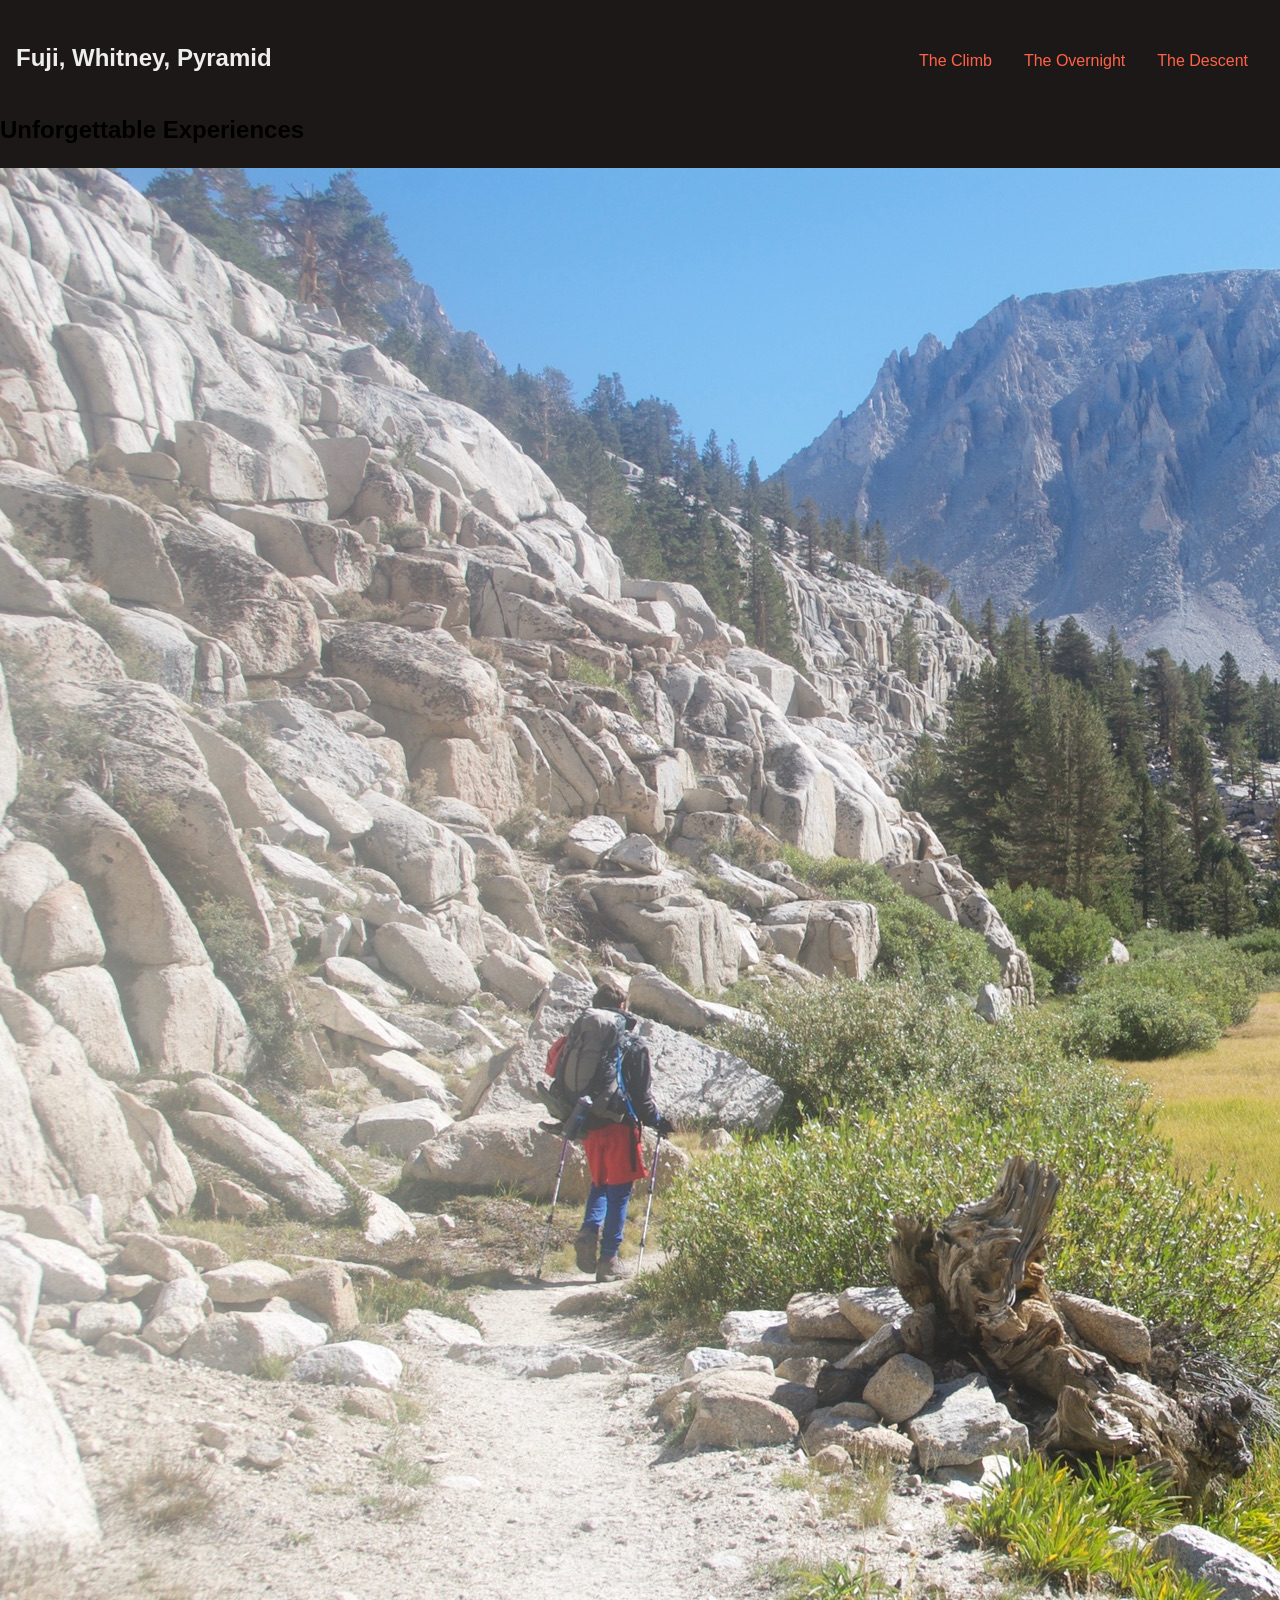
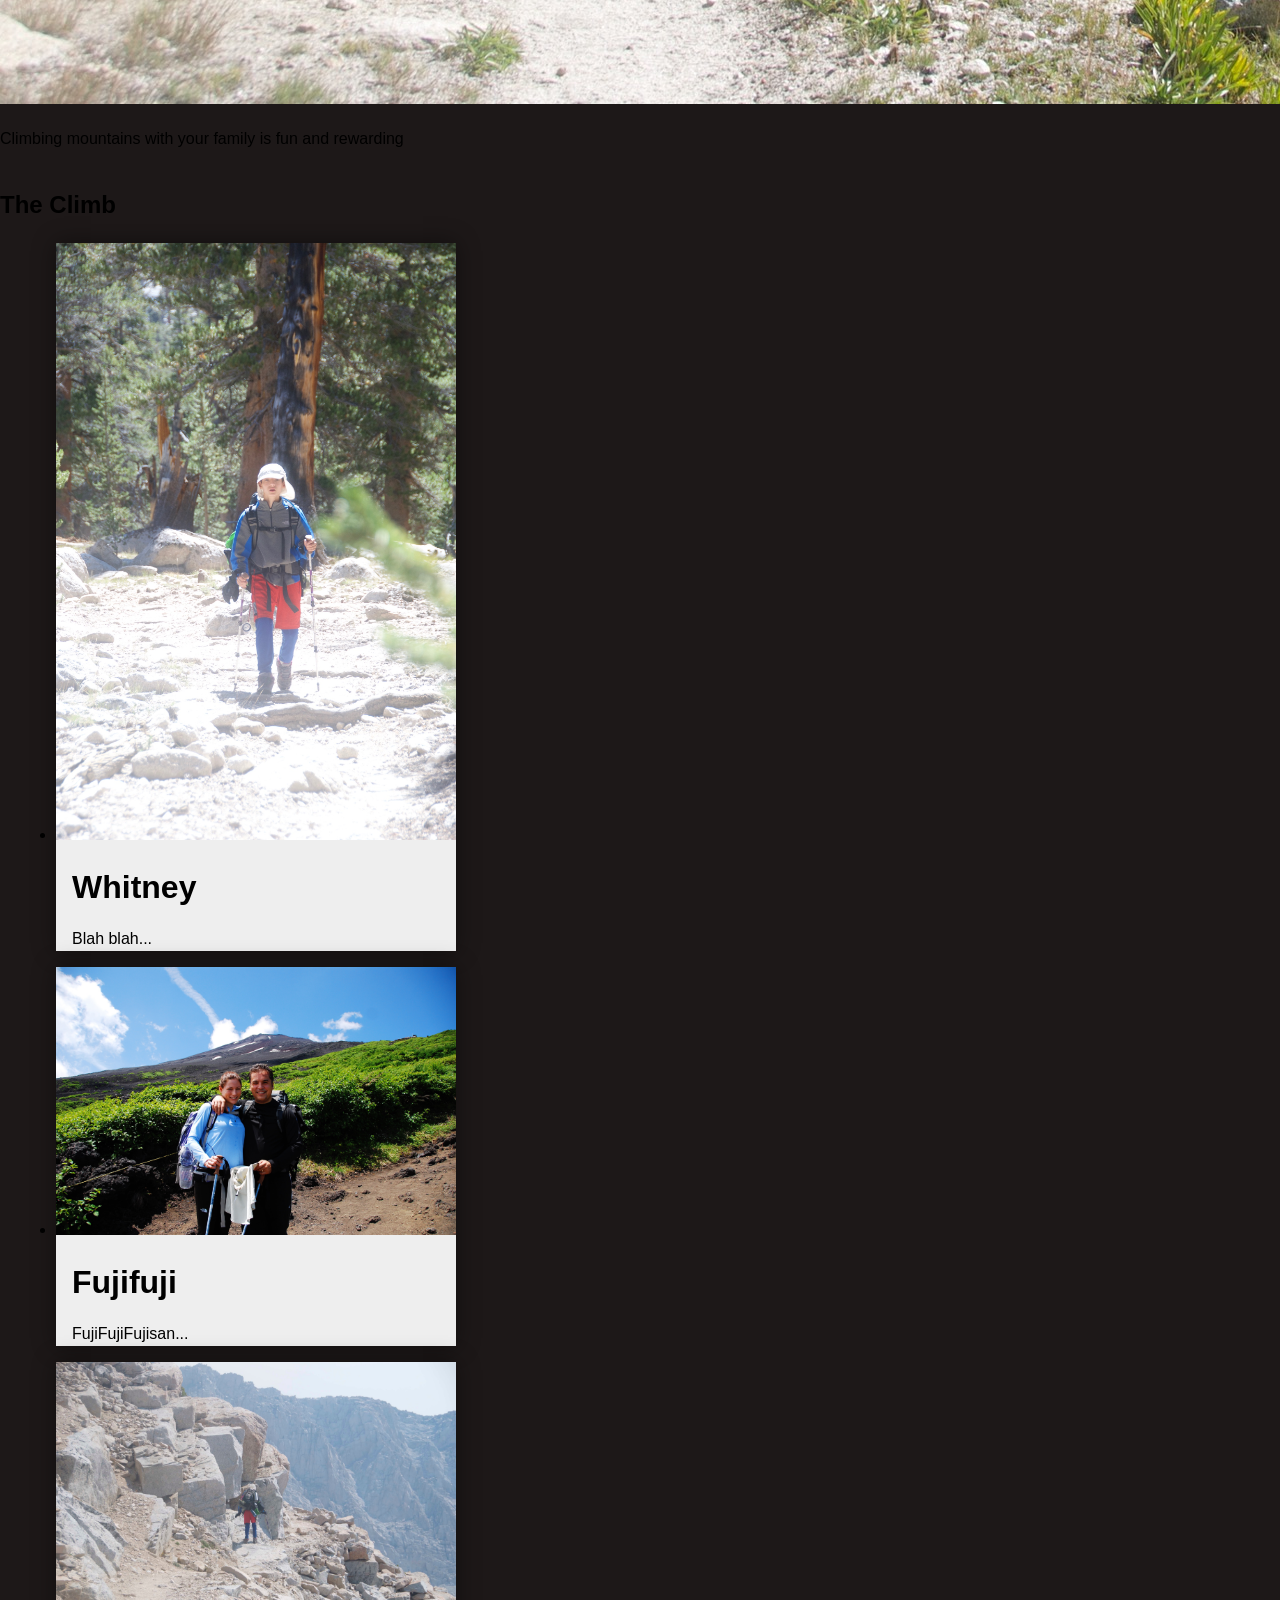
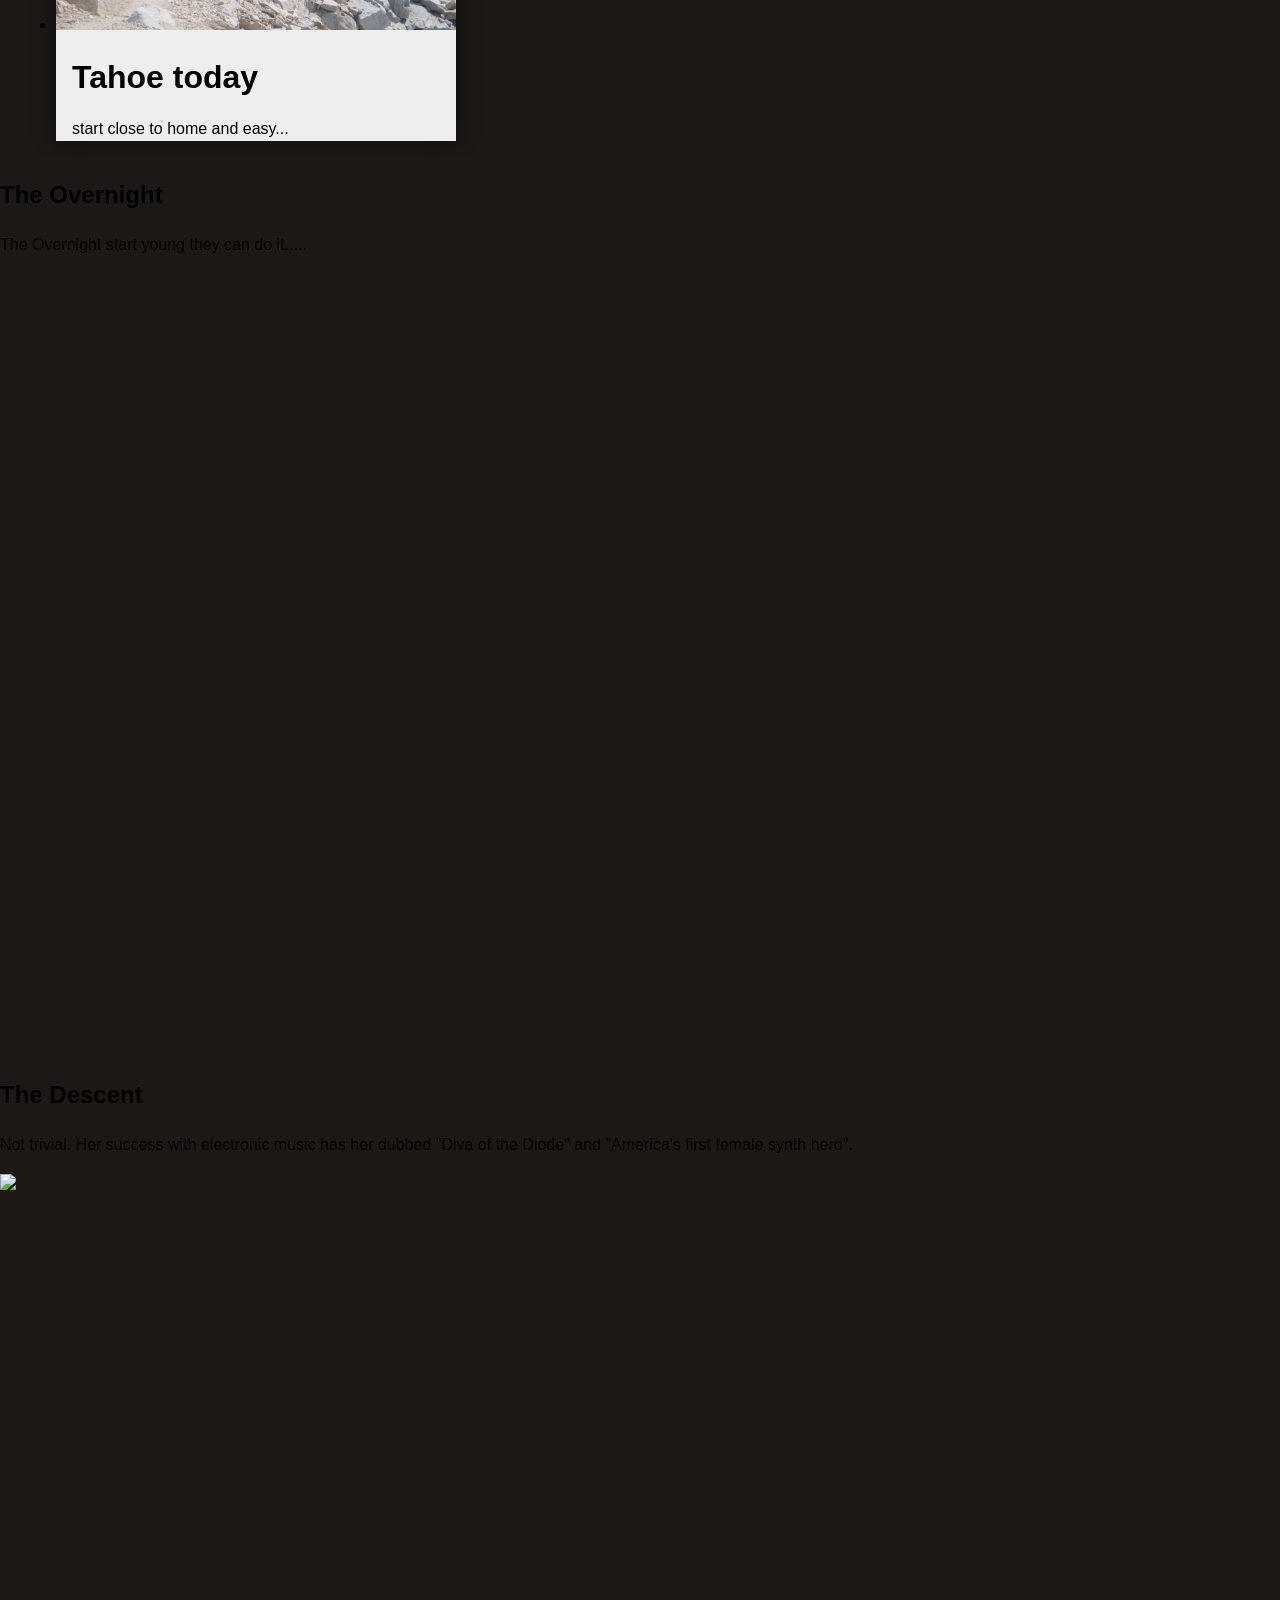
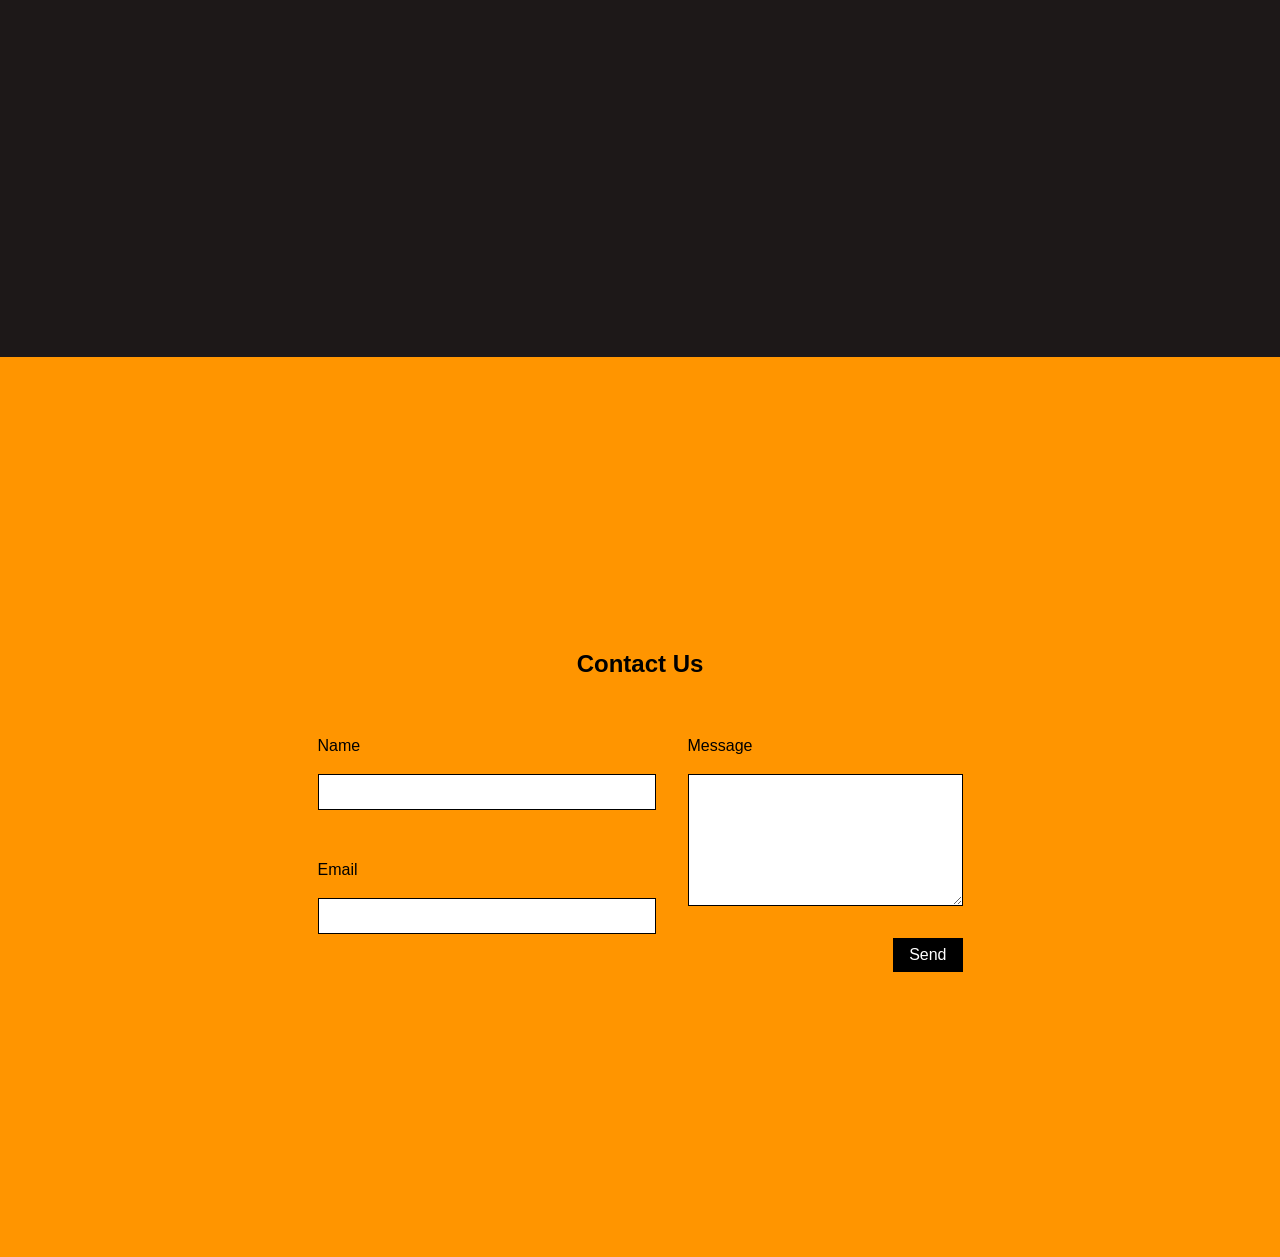
==== index-8-copy.html @ 5efa4980 "restart" ====
<!DOCTYPE html>
<html>
	<head>
        <link rel="stylesheet" href="style-copy.css"> 
		<title>Family Mountaineering</title>
		
	</head>
	<body>

		<main>
			<nav id="nav">
				<h1><a href="#">Fuji, Whitney, Pyramid</a></h1>
				<ul>
					<li><a href="#the-climb">The Climb</a></li>
					<li><a href="#the-overnight">The Overnight</a></li>
					<li><a href="#the-descent">The Descent</a></li>
				</ul>
			</nav>
		
			<section id="unforgettable-experiences">
				<div>
					<h2>Unforgettable Experiences</h2>
					<img src="myimages/descentAlec3.jpeg">
					<p>Climbing mountains with your family is fun and rewarding</p>
				</div>
			</section>
		
			<section id="the-climb">
				<h2>The Climb</h2>
				<ul>
					<li class="card">
						<img src="myimages/climbwhitney.jpeg">
						<h3>Whitney</h3>
						<p>Blah blah...</p>
					</li>
					<li class="card">
						<img src="myimages/climbfuji.jpeg">
						<h3>Fujifuji</h3>
						<p>FujiFujiFujisan...</p>
					</li>
					<li class="card">
						<img src="myimages/climbgood.jpeg">
						<h3>Tahoe today</h3>
						<p>start close to home and easy...</p>
					</li>
				</ul>
			</section>
		
			<section id="the-overnight">
				<div>
					<h2>The Overnight</h2>
					<p>The Overnight
					start young they can do it.....</p>
				</div>
			</section>
		
			<section id="the-descent">
				<div>
					<div>
						<h2>The Descent</h2>
						<p>Not trivial. Her success with electronic music has her dubbed "Diva of the Diode" and "America's first
						female synth hero".</p>
					</div>
					<div>
						<img src="myimages/descent3.jpg">
					</div>

				</div>
				<figure>
					<img>
				</figure>
			</section>
		
			<footer id="contact">
				<h2>Contact Us</h2>
				<form>
					<div>
						<label>
							<span>Name</span>
							<input type="text">
						</label>
			
						<label>
							<span>Email</span>
							<input type="email">
						</label>
					</div>
					<div>
						<label>
							<span>Message</span>
							<textarea></textarea>
						</label>
						<button type="submit">Send</button>
					</div>
				</form>
			</footer>
		</main>
	</body>
</html>
---- style-copy.css ----
body {
    margin: 0;
    font-family: -apple-system, BlinkMacSystemFont, 'Segoe UI', Roboto, Oxygen, Ubuntu, Cantarell, 'Open Sans', 'Helvetica Neue', sans-serif;
    background-color: #1d1818;
    line-height: 1.5;
}

nav, main > section {
    overflow: auto;
}

main > section, main > footer {
    min-height: 100vh;
}

/* Style the nav bar */
#nav {
    justify-content: space-between;
    align-items: baseline;
    padding: 1em;
    background-color: #1d1818;
    color: #eee;
    display: flex;
}

nav h1, ul {
    margin: 0
}

nav a {
    text-decoration: none;
    color: #eee;
}

nav ul {
    display: flex;
    list-style: none;
}

nav ul a {
    padding: 1em;
    color: tomato;
}

nav ul a:hover {
    color: pink;
}

#raymond-scott {
    background-color: #26B63E;
    background-image: url(images/scott-1.jpg);
    background-size: cover;
    display: flex;
    justify-content: center;
    align-items: center;
    font-size: 4em;
    color: #fff;
}

#raymond-scott > div {
    position: relative;
    left: -120px;
    top: 120px;
}

#raymond-scott h2, #raymond-scott p {
    margin: 0;
    text-shadow: 0 0 20px #000000;
}


/* Create some cards in this section */
#robert-moog {
    background-color: #26323f;
}

#robert-moog ul {
    list-style: none;
    margin: 0;
    padding: 0;
    display: flex;
    justify-content: center;
}

#robert-moog > h2 {
    margin: 1em;
    font-size: 3em;
    text-align: center;
    color: #eee;
}

.card {
    width: 400px;
    margin: 1em;
    background-color: #eee;
    box-shadow: 0 0 22px rgba(0, 0, 0, 0.44);
}

.card img {
    width: 100%;
}

.card h3 {
    font-size: 2em;
}

.card h3, .card p {
    margin: 1rem;
}

#wendy-carlos {
    background-color: #5856D6;
    background-image: url(images/carlos-0.jpg);
    background-size: cover;
    display: flex;
    justify-content: center;
    align-items: center;
}

#wendy-carlos > div {
    background-color:rgba(255, 255, 255, 0.65);
    padding: 2em;
    width: 75%;
    max-width: 700px;
}

#wendy-carlos  h2 {
    font-size: 4em;
    margin: 0 0 1rem 0;
    text-align: center;
}


/* Style this */
#suzanne-ciani {
    background-color: #461c3b;
    display: flex;
    color: #fff;
    background-image: url(images/sound-texture.jpg);
    background-size: cover;
}

#suzanne-ciani > div {
    display: flex;
    justify-content: center;
    width: 75%;
    margin: auto;
}

#suzanne-ciani h2, #suzanne-ciani p {
    margin: 0 0 1rem 0;
}

#suzanne-ciani h2 {
    font-size: 2em;
}

#suzanne-ciani > div > div:nth-child(1) {
    flex: 3;
    margin: 0 2em 0 0;
}

#suzanne-ciani > div > div:nth-child(2) {
    flex: 2;
}

#suzanne-ciani > div img {
    width: 100%;
    box-shadow:0 0 22px rgba(0, 0, 0, 0.44);
}


#contact {
    background-color: #FF9500;
    display: flex;
    flex-direction: column;
    justify-content: center;
    align-items: center;
}

#contact > form {
    display: flex;
}

#contact > form > div {
    display: flex;
    flex-direction: column;
}

#contact label {
    display: flex;
    flex-direction: column;
}

label {
    margin: 1em 0;
}

label span {
    margin: 1em 0;
}

input, textarea {
    border: 1px solid #000;
    padding: 0.5em;
    margin: 0 2em 0 0;
    width: 20em;
    font-size: 1em;
}

textarea {
    height: 9em;
    margin: 0 0 0 0;
}

form button {
    width: auto;
    font-size: 1em;
    margin: 1em 0;
    align-self: flex-end;
    padding: 0.5em 1em;
    background-color:rgb(0, 0, 0);
    color: #fff;
    border: none;
}
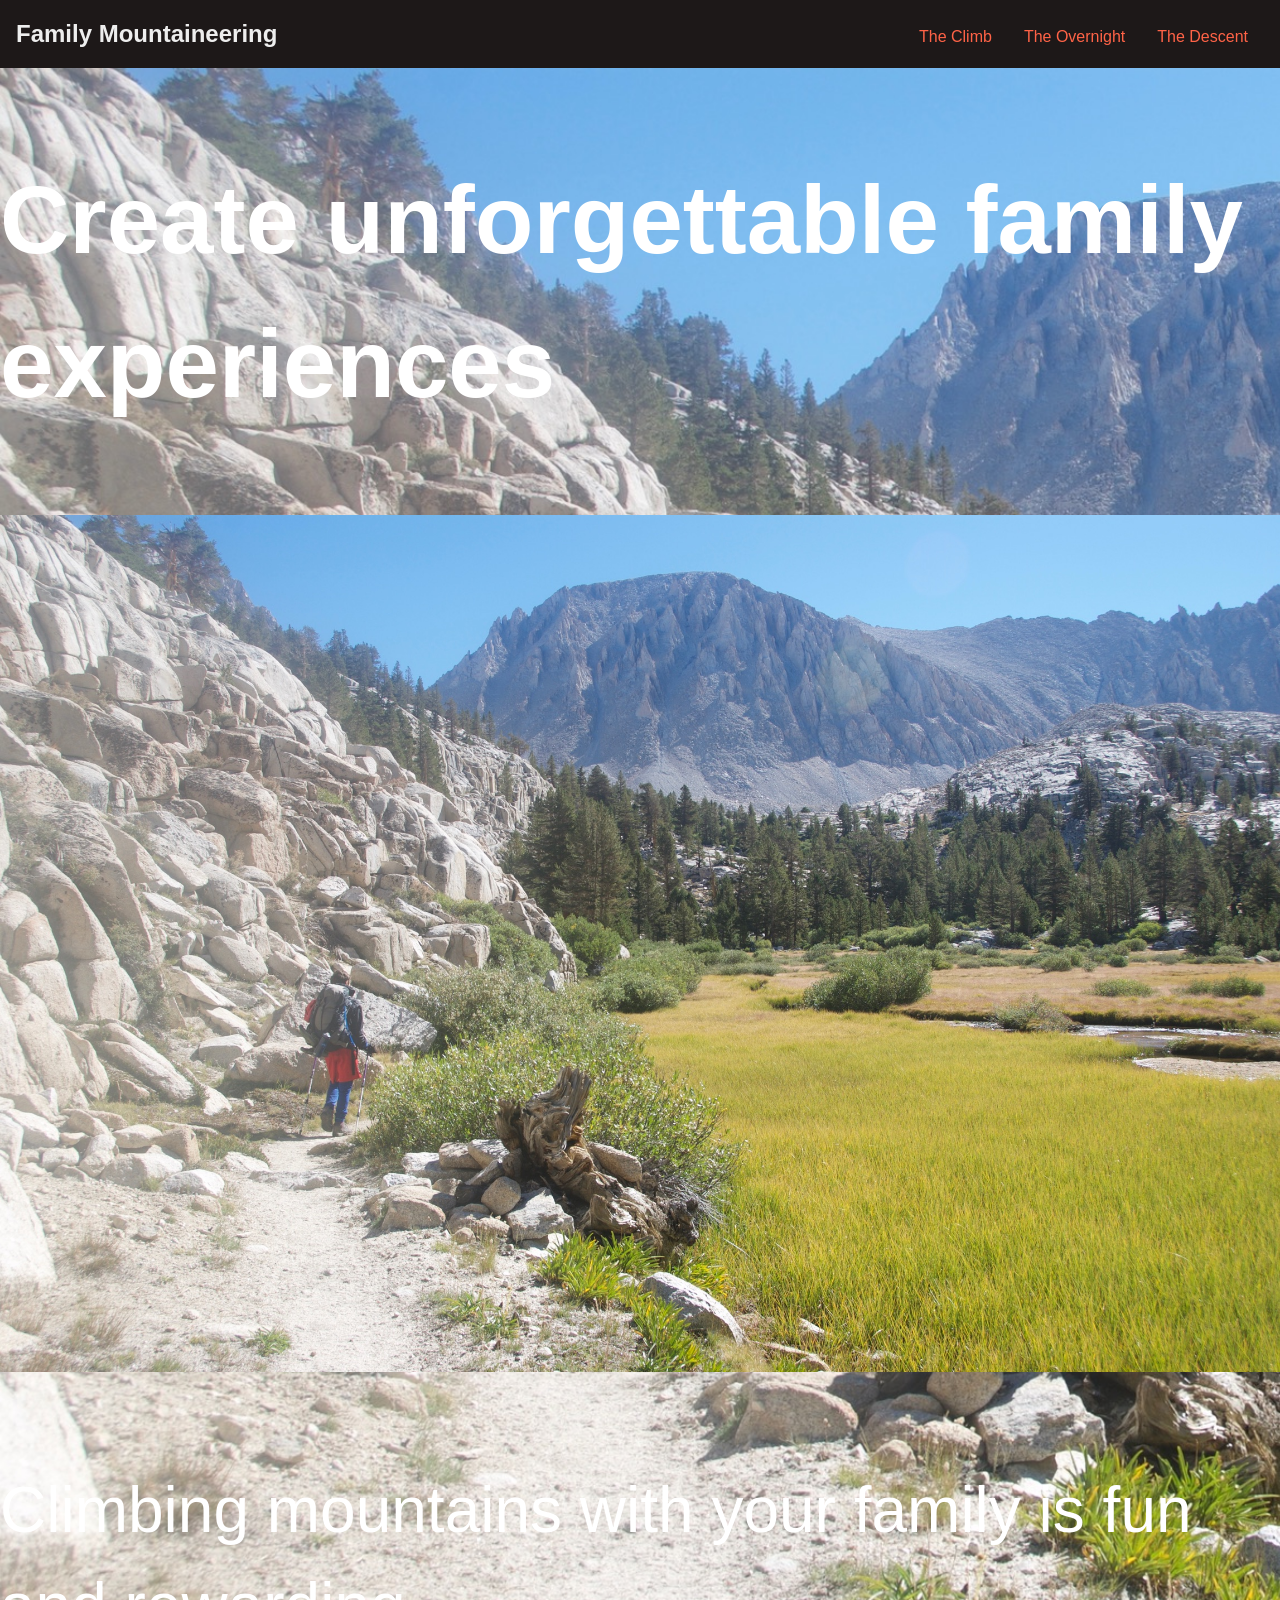
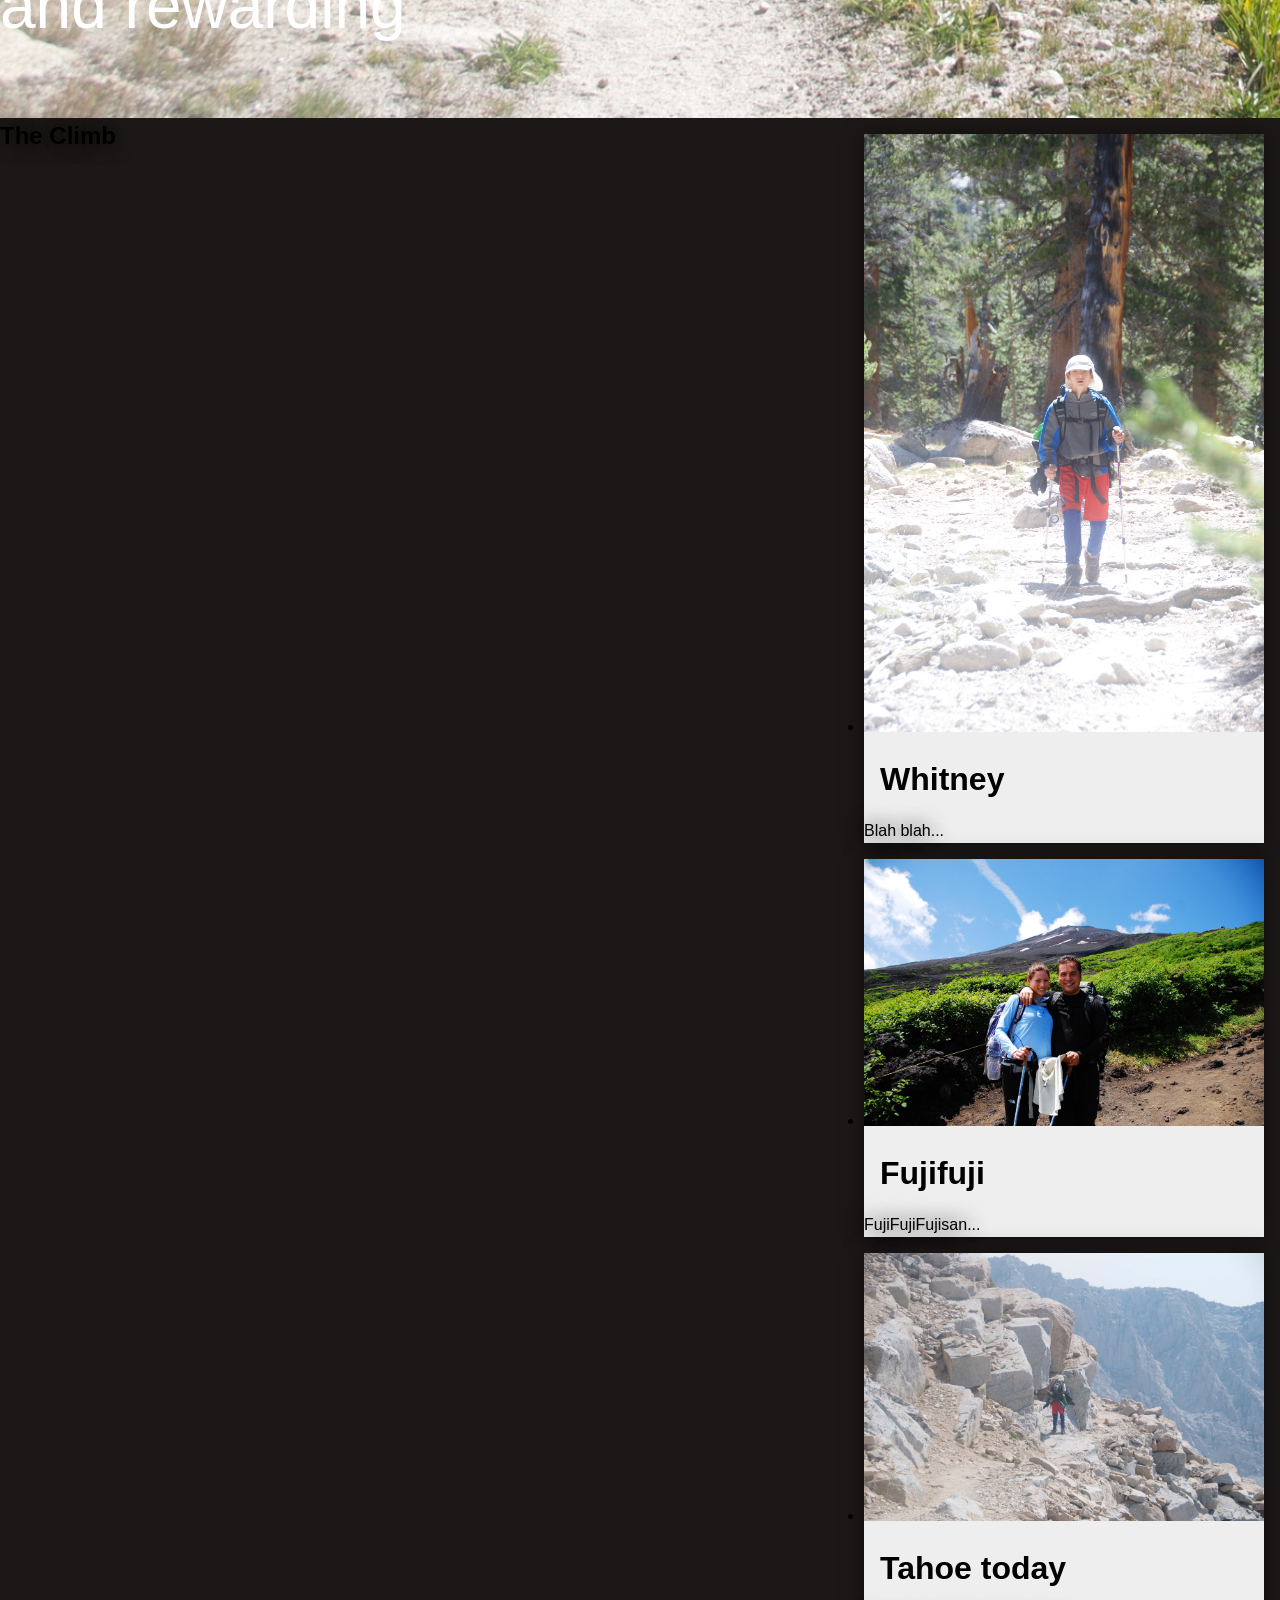
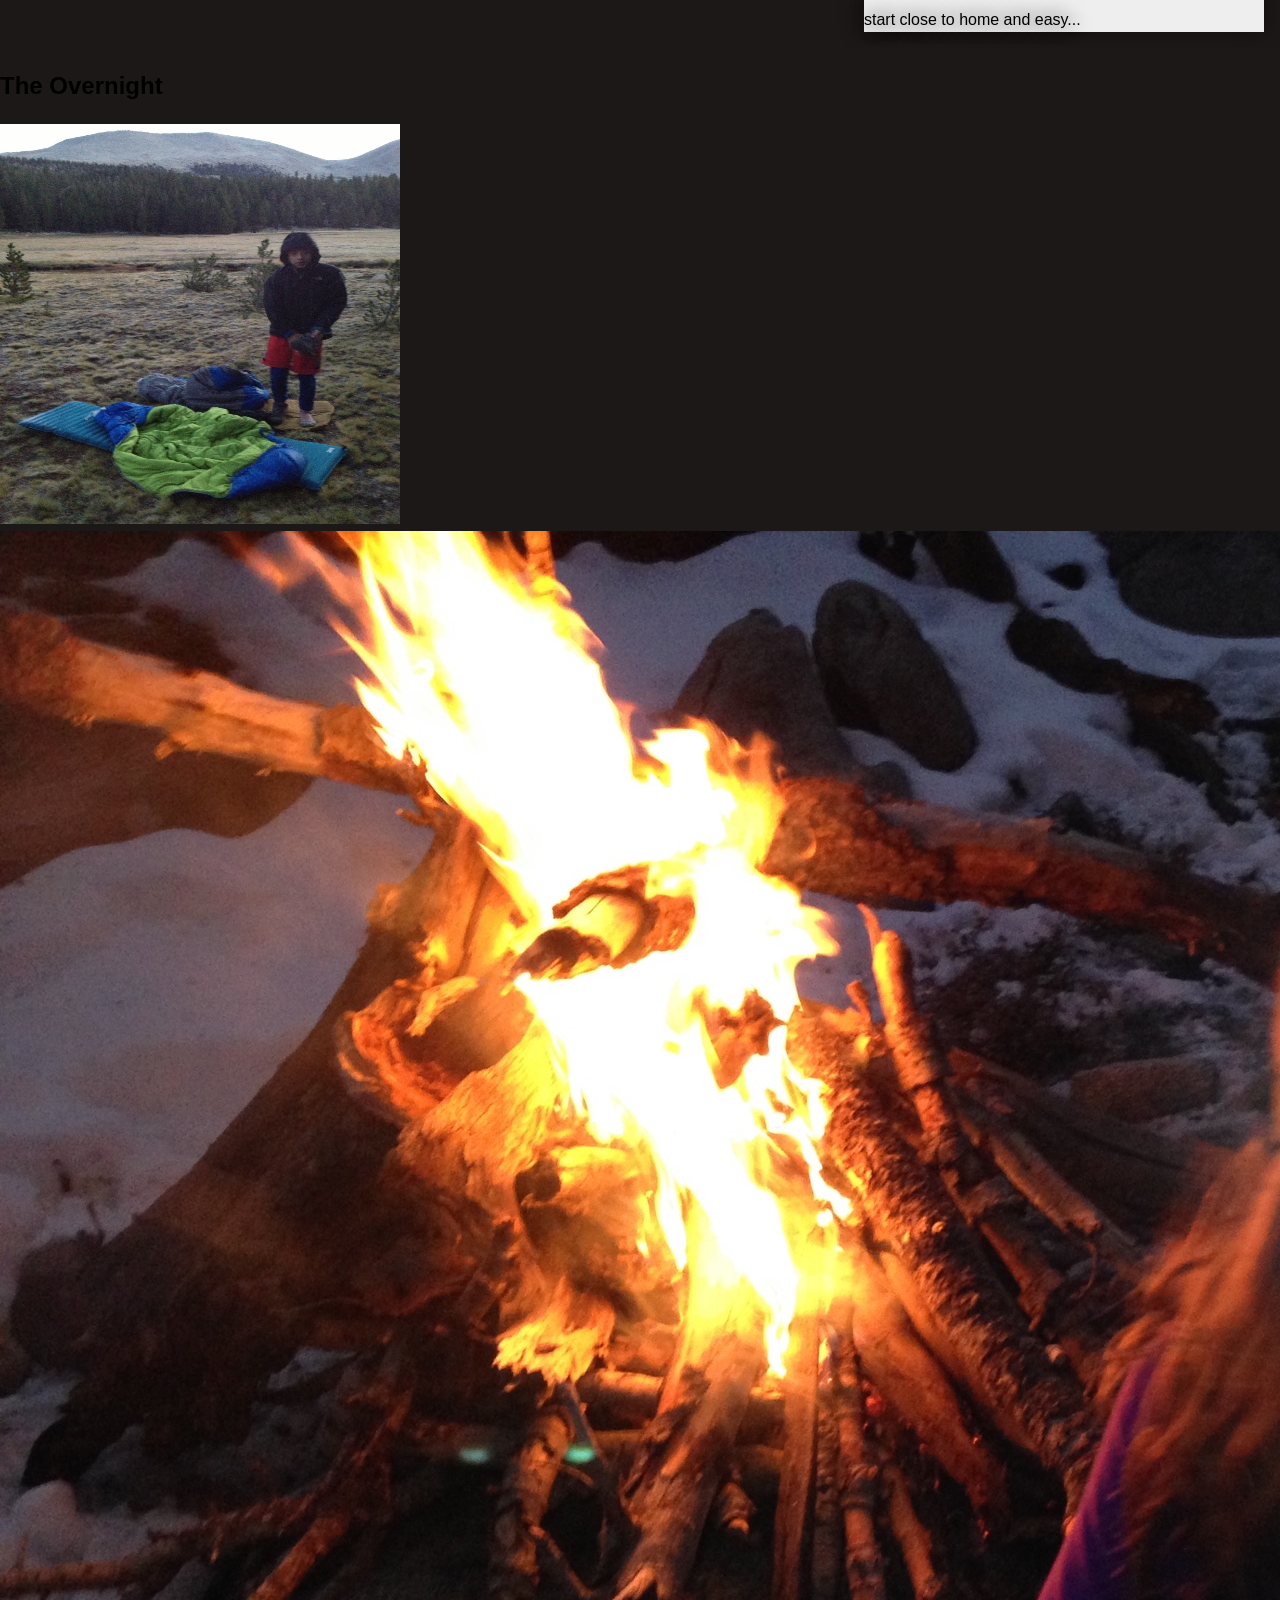
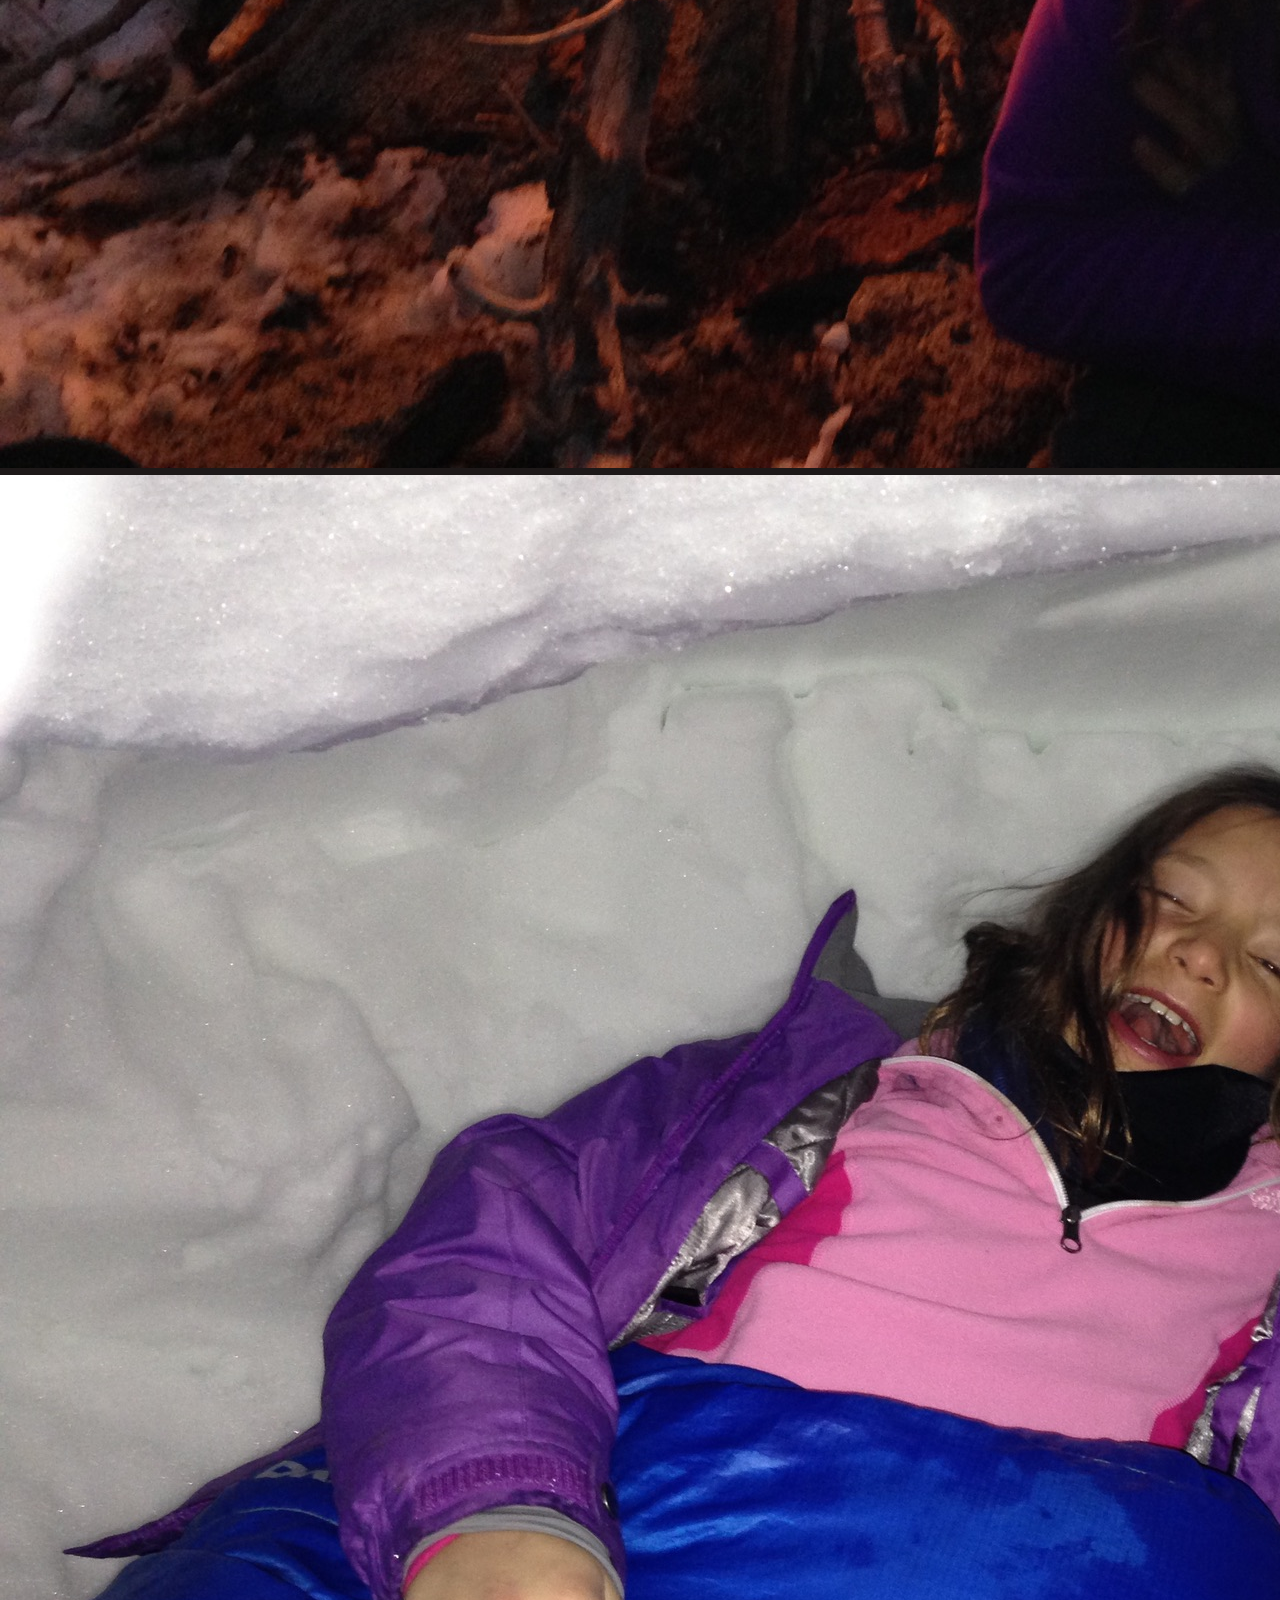
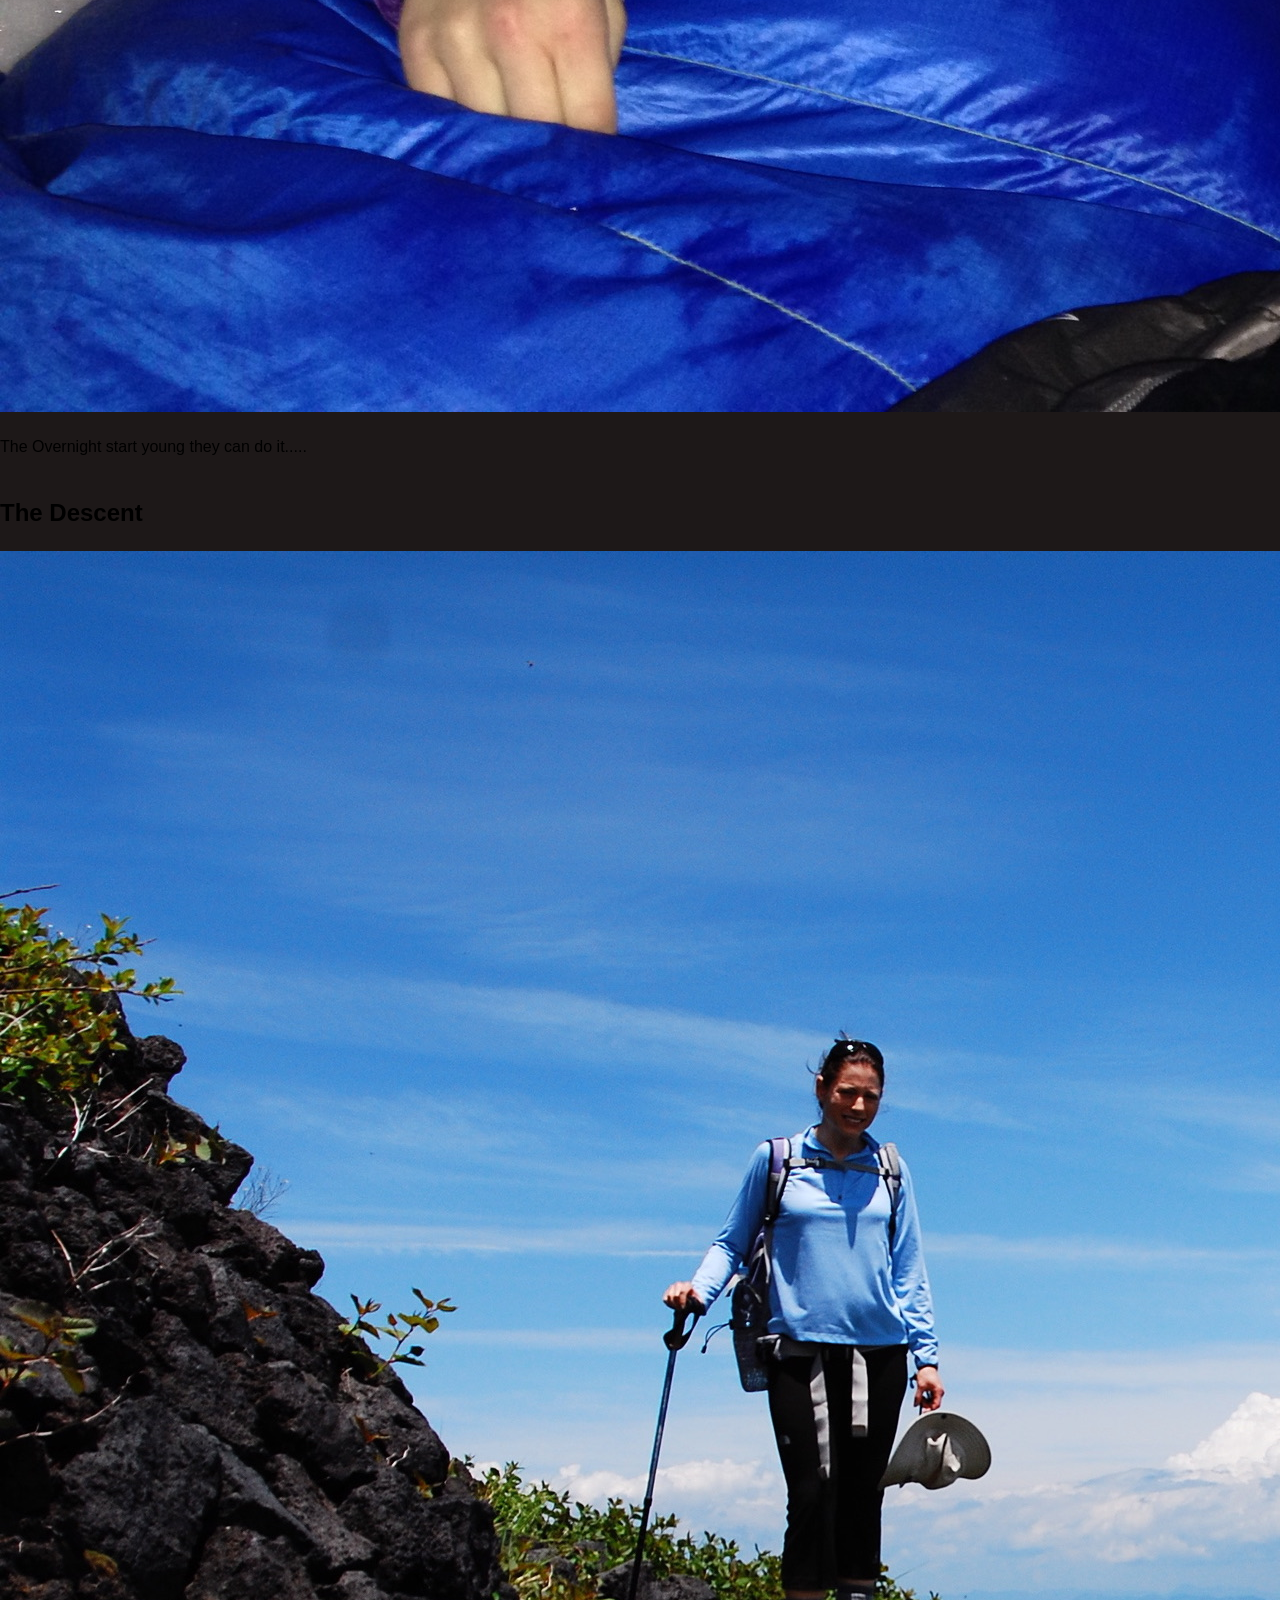
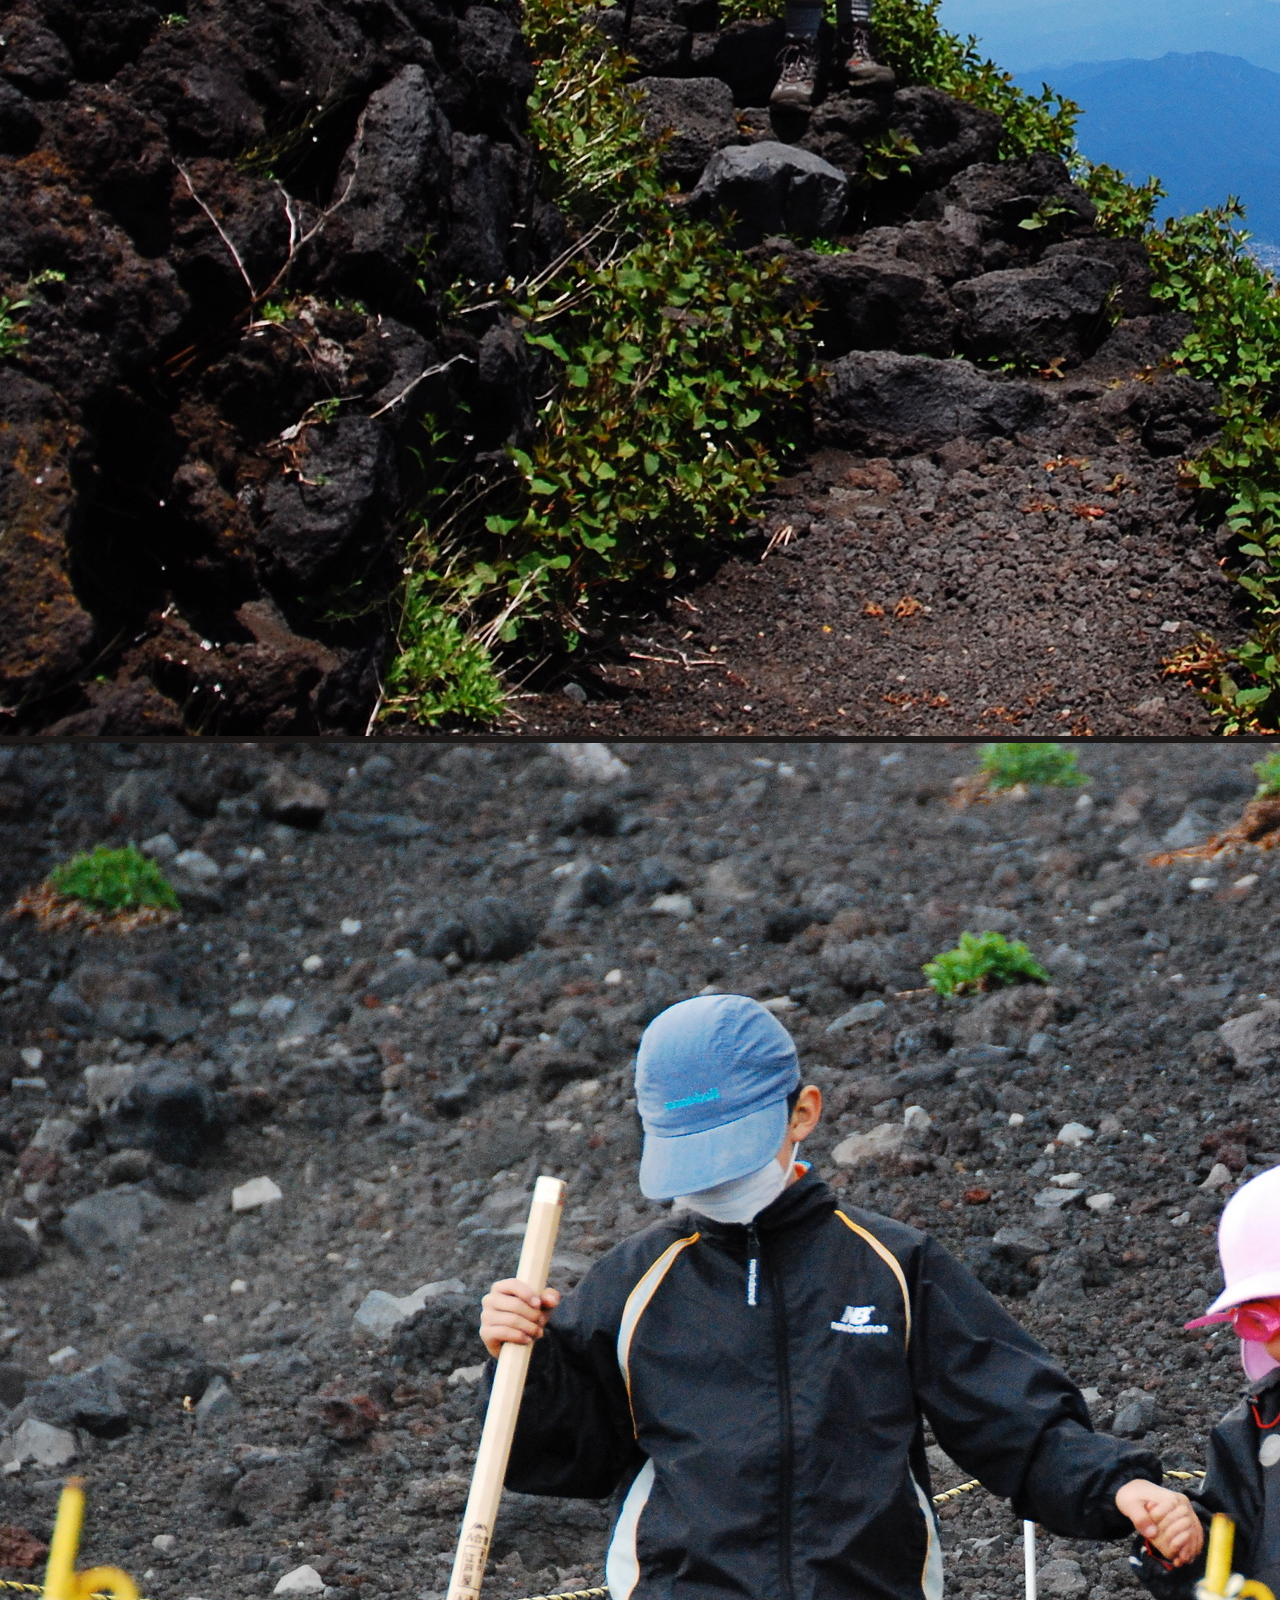
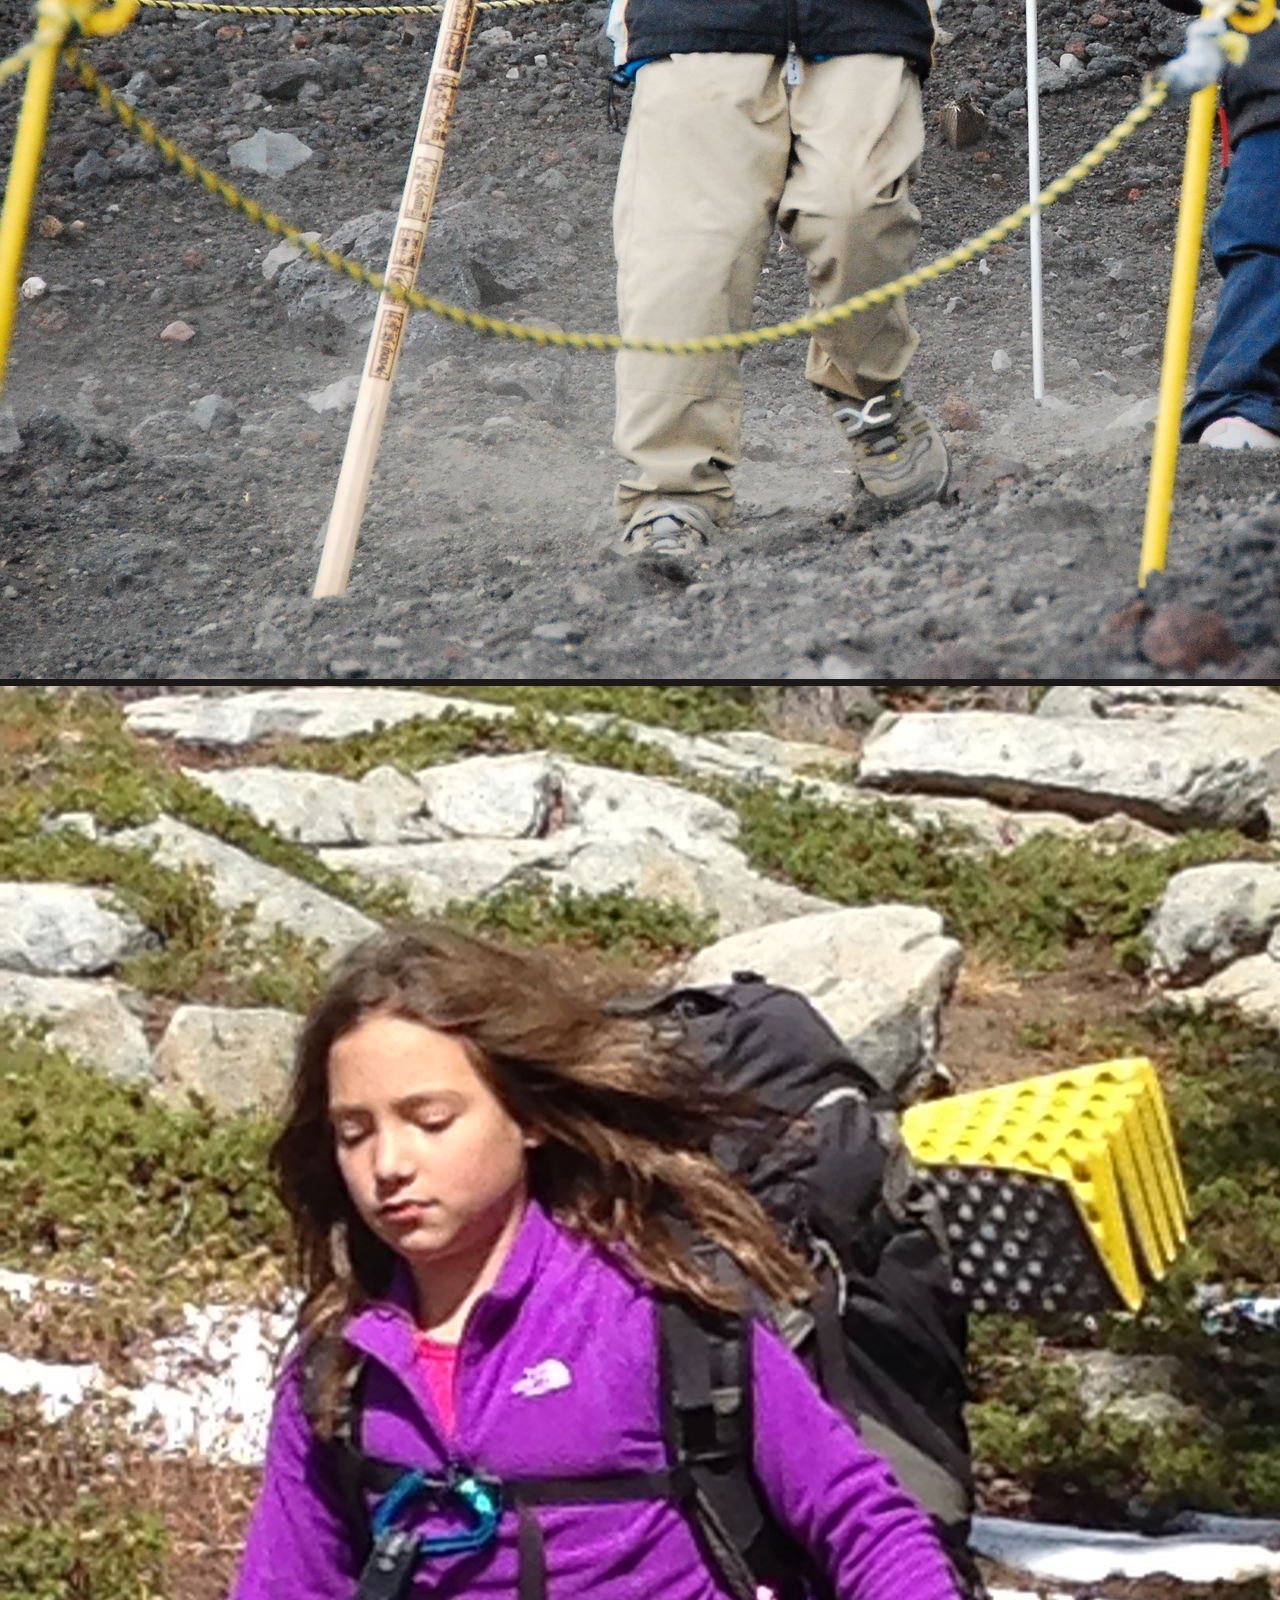
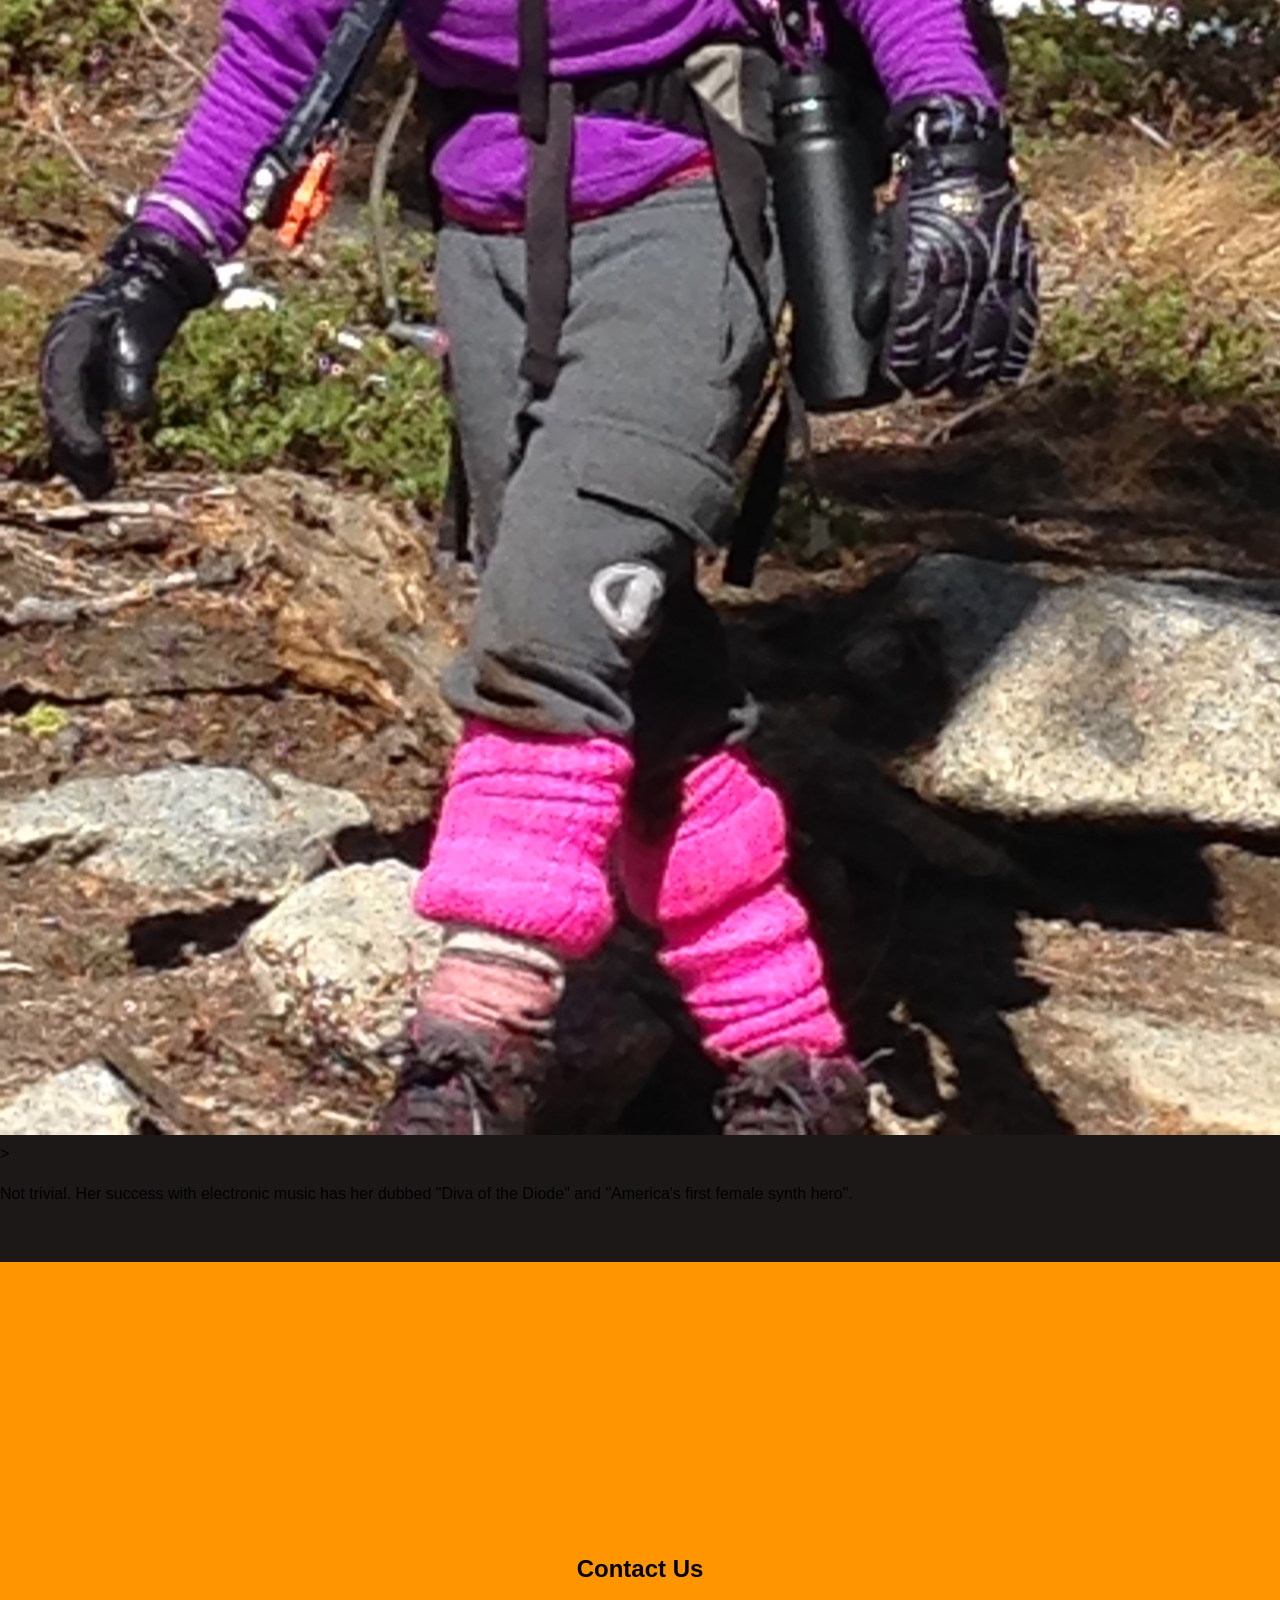
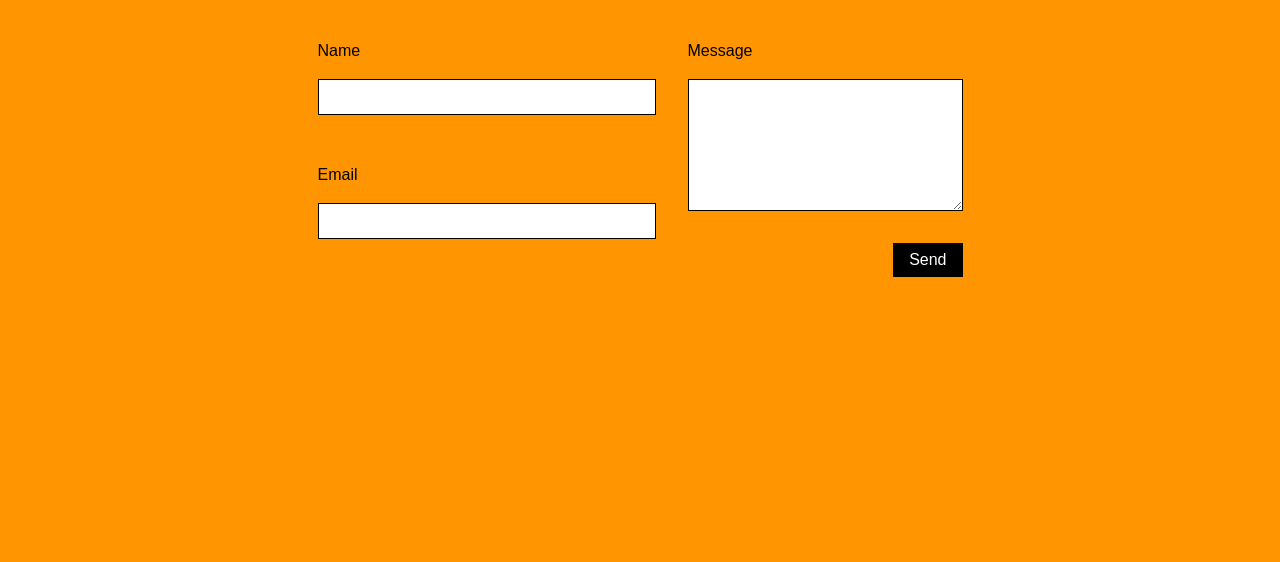
==== commit 7b782f23: "photos" ====
--- a/index-8-copy.html
+++ b/index-8-copy.html
@@ -1,8 +1,7 @@
 <!DOCTYPE html>
 <html>
 	<head>
-        <link rel="stylesheet" href="style-copy.css"> -
+        <link rel="stylesheet" href="style-copy.css">
 		<title>Family Mountaineering</title>
 		
 	</head>
@@ -10,7 +9,7 @@
 
 		<main>
 			<nav id="nav">
-				<h1><a href="#">Fuji, Whitney, Pyramid</a></h1>
+				<h1><a href="#">Family Mountaineering</a></h1>
 				<ul>
 					<li><a href="#the-climb">The Climb</a></li>
 					<li><a href="#the-overnight">The Overnight</a></li>
@@ -20,8 +19,9 @@
 		
 			<section id="unforgettable-experiences">
 				<div>
-					<h2>Unforgettable Experiences</h2>
-					<img src="myimages/descentAlec3.jpeg">
+					<h2>Create unforgettable family experiences</h2>
+					<img src="myimages/descentAlec3.jpeg" width="100%">
+
 					<p>Climbing mountains with your family is fun and rewarding</p>
 				</div>
 			</section>
@@ -50,6 +50,9 @@
 			<section id="the-overnight">
 				<div>
 					<h2>The Overnight</h2>
+					<img src="myimages/overnight1.jpeg" width="400px" height="400px">
+					<img src="myimages/overnight2.jpeg">
+					<img src="myimages/overnight4.jpeg">
 					<p>The Overnight
 					start young they can do it.....</p>
 				</div>
@@ -59,11 +62,15 @@
 				<div>
 					<div>
 						<h2>The Descent</h2>
+						<img src="myimages/descent1.jpeg">
+						<img src="myimages/descent2.jpeg">
+						<img src="myimages/descent3.jpeg">
+						>
 						<p>Not trivial. Her success with electronic music has her dubbed "Diva of the Diode" and "America's first
 						female synth hero".</p>
 					</div>
 					<div>
-						<img src="myimages/descent3.jpg">
+					
 					</div>
 
 				</div>
--- a/style-copy.css
+++ b/style-copy.css
@@ -46,9 +46,9 @@
     color: pink;
 }
 
-#raymond-scott {
+#unforgettable-experiences {
     background-color: #26B63E;
-    background-image: url(images/scott-1.jpg);
+    background-image: url(myimages/descentAlec3.jpeg);
     background-size: cover;
     display: flex;
     justify-content: center;
@@ -57,13 +57,13 @@
     color: #fff;
 }
 
-#raymond-scott > div {
+#the-climb > div {
     position: relative;
     left: -120px;
     top: 120px;
 }
 
-#raymond-scott h2, #raymond-scott p {
+#the-climb > h2, #the-climb p {
     margin: 0;
     text-shadow: 0 0 20px #000000;
 }
@@ -88,7 +88,15 @@
     text-align: center;
     color: #eee;
 }
-
+#the-climb{
+    display: flex;
+    justify-content: space-between;
+    flex-direction: row;   
+
+
+
+
+}
 .card {
     width: 400px;
     margin: 1em;
@@ -110,7 +118,7 @@
 
 #wendy-carlos {
     background-color: #5856D6;
-    background-image: url(images/carlos-0.jpg);
+    background-image: url(myimages/climbgood.jpeg);
     background-size: cover;
     display: flex;
     justify-content: center;
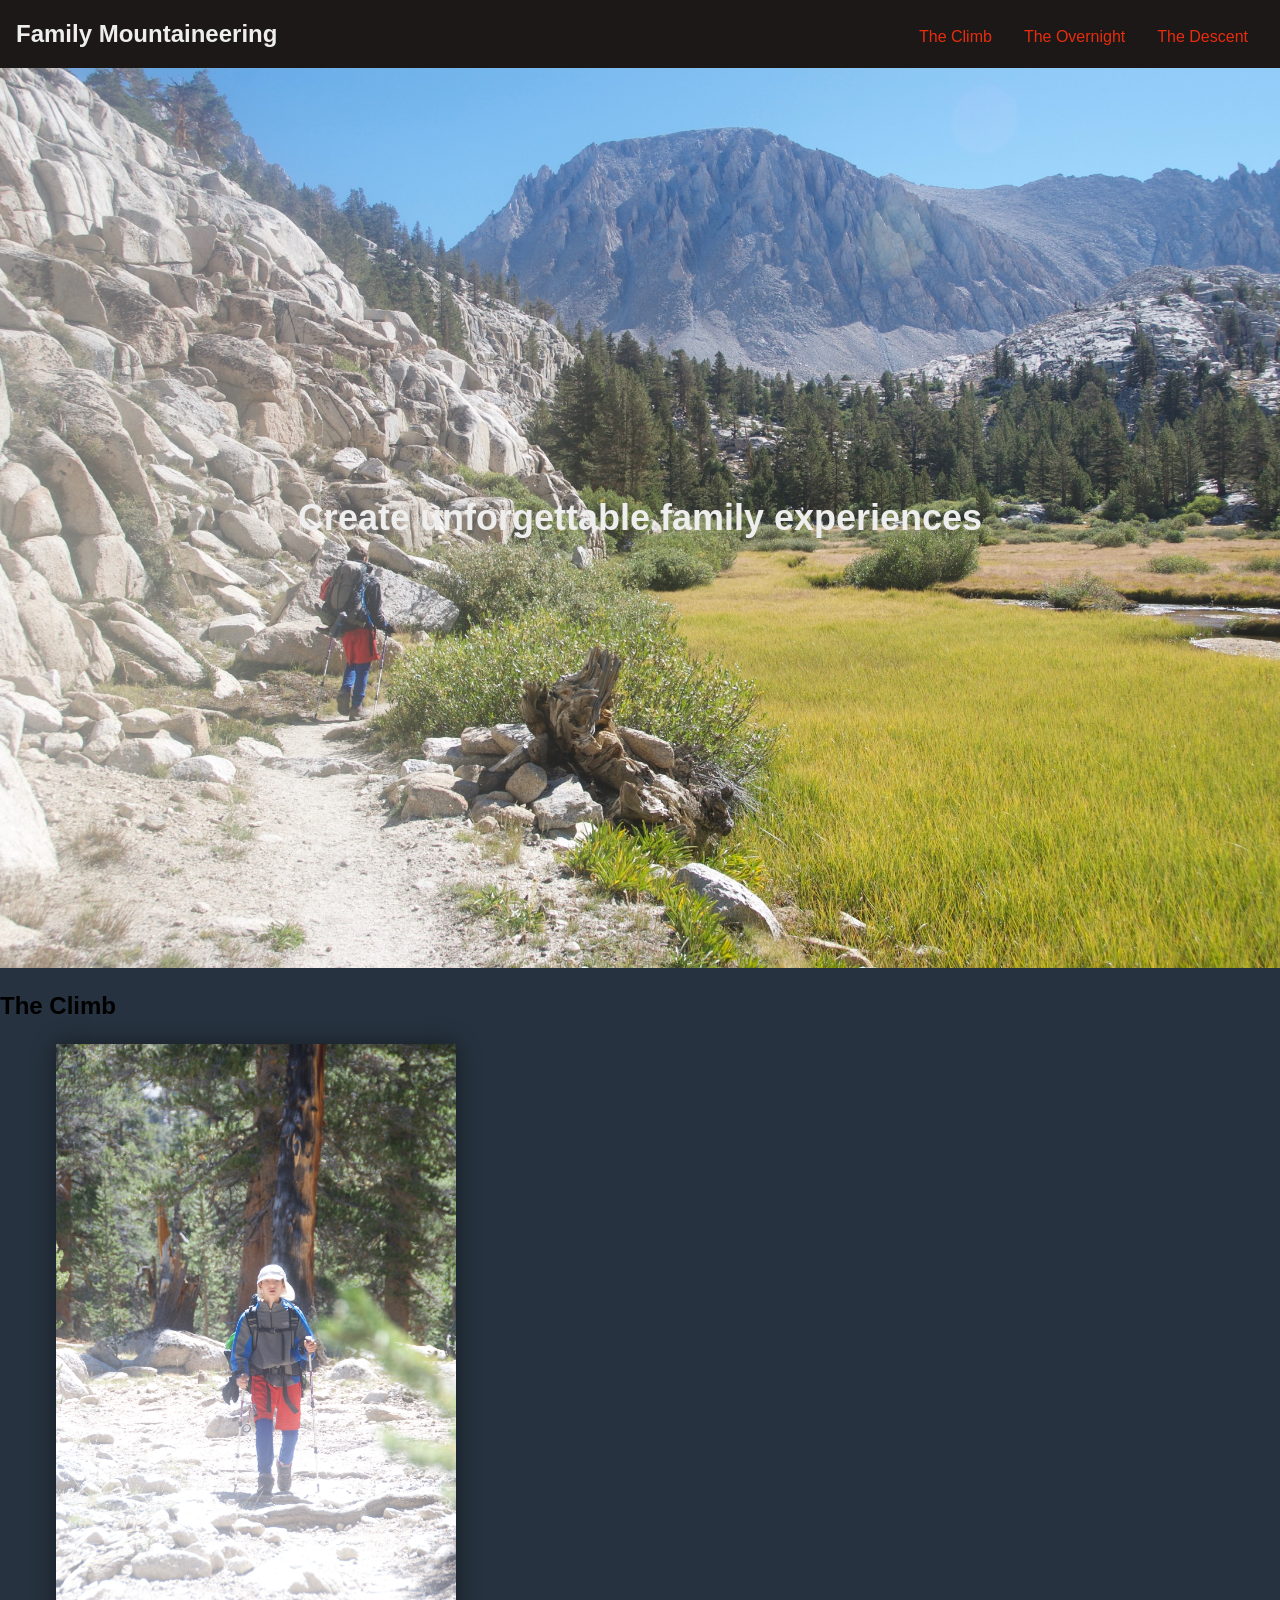
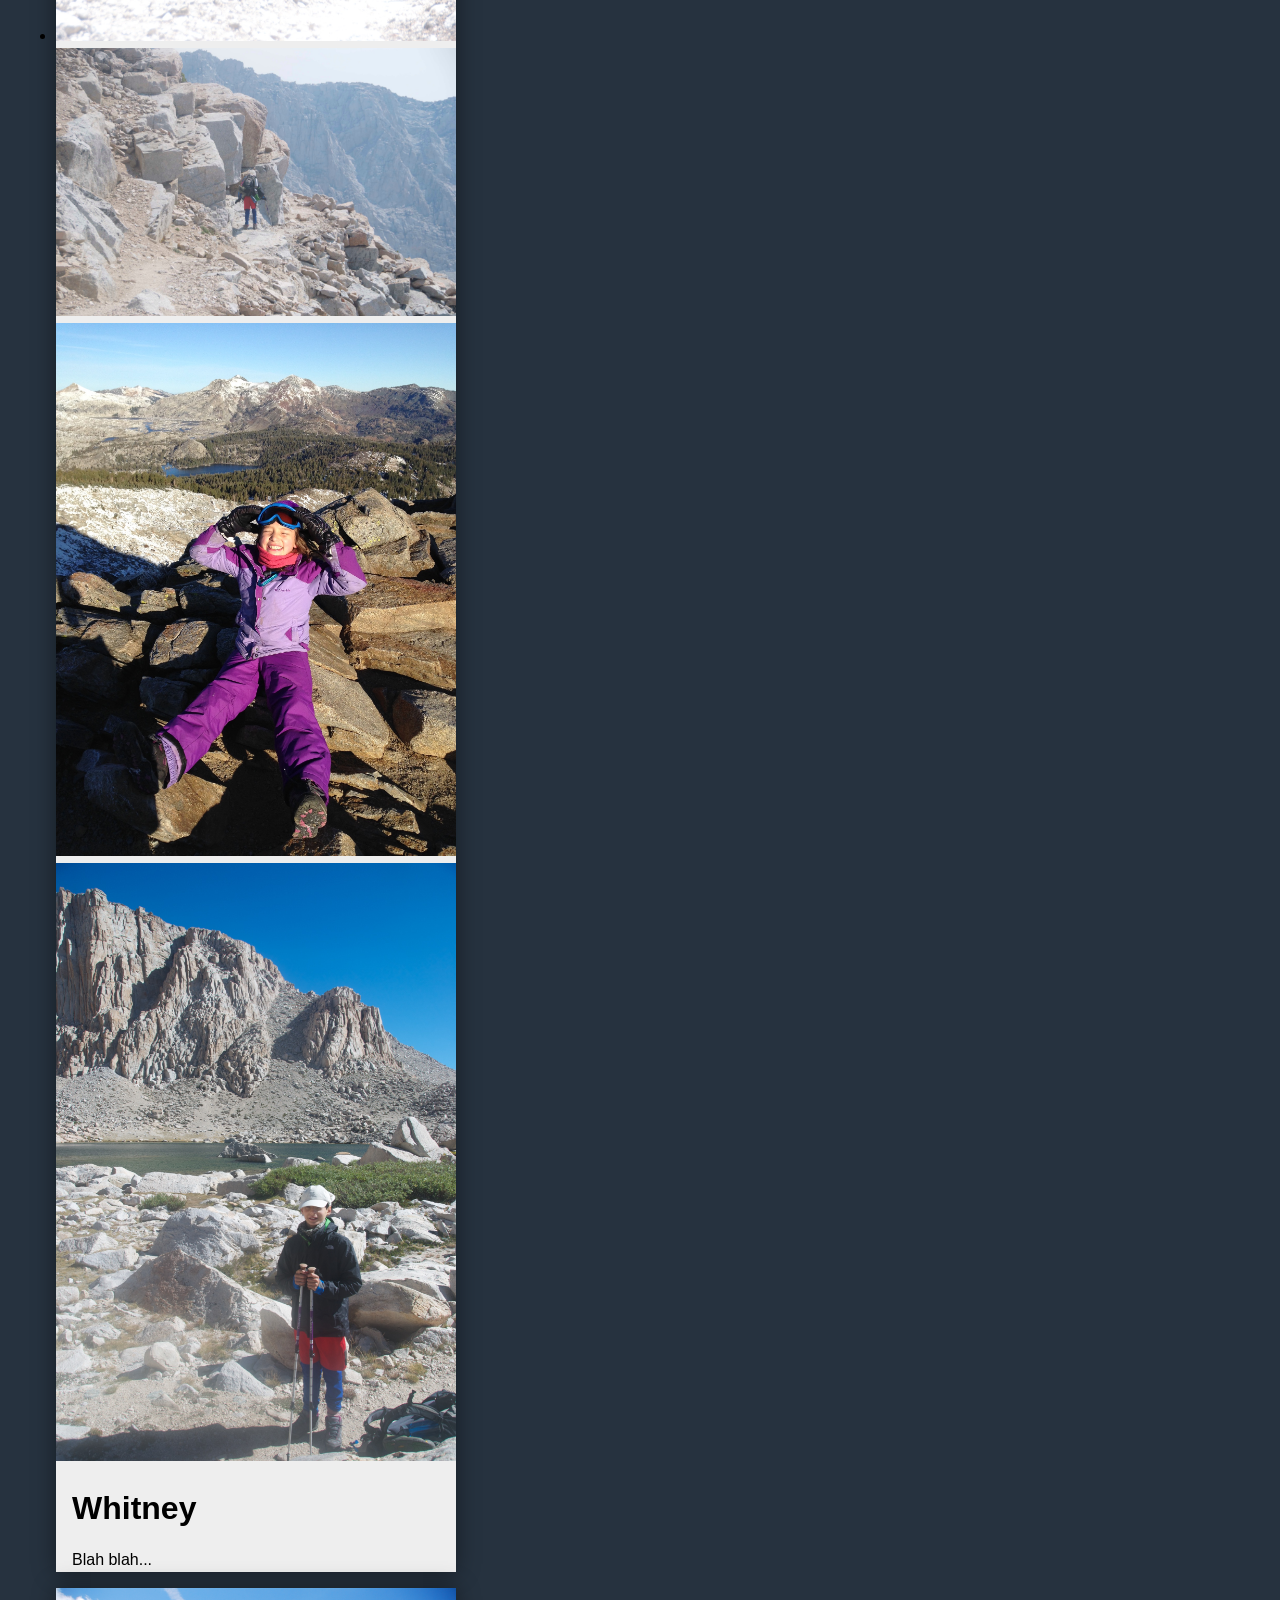
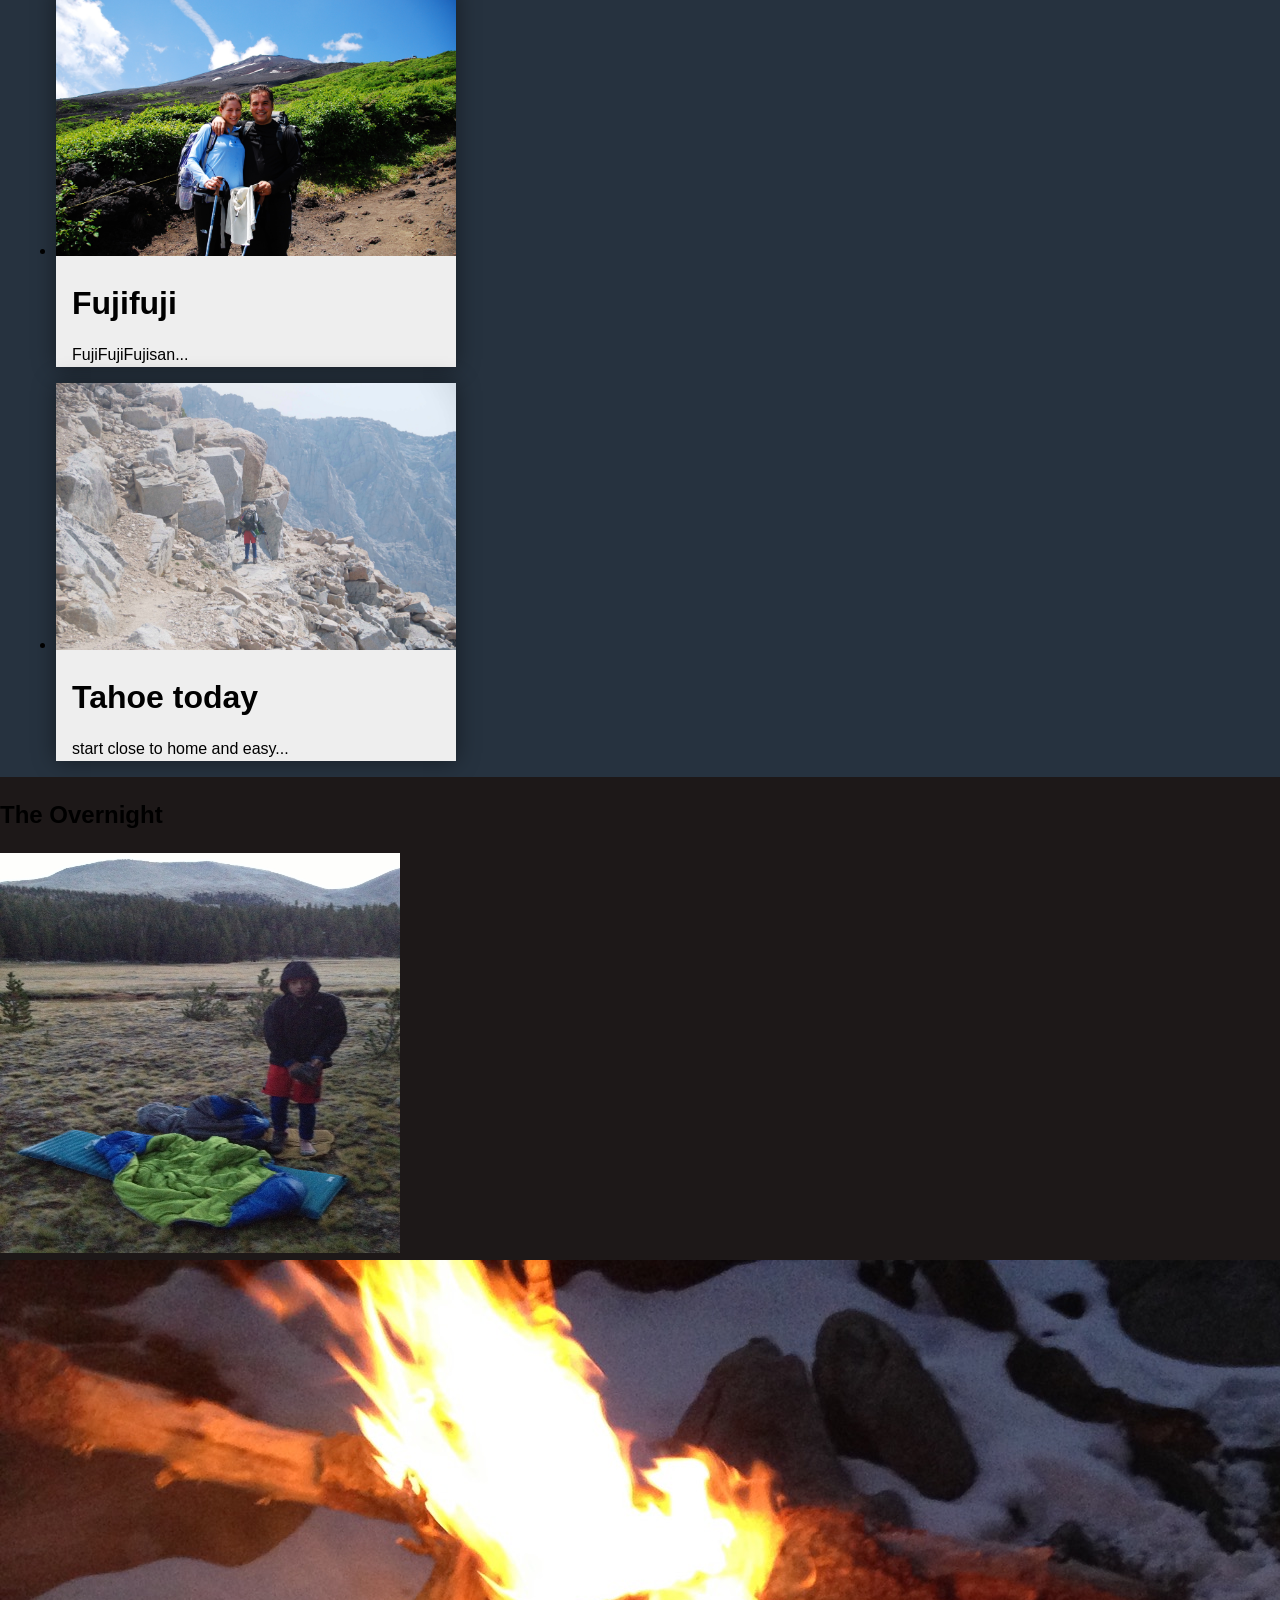
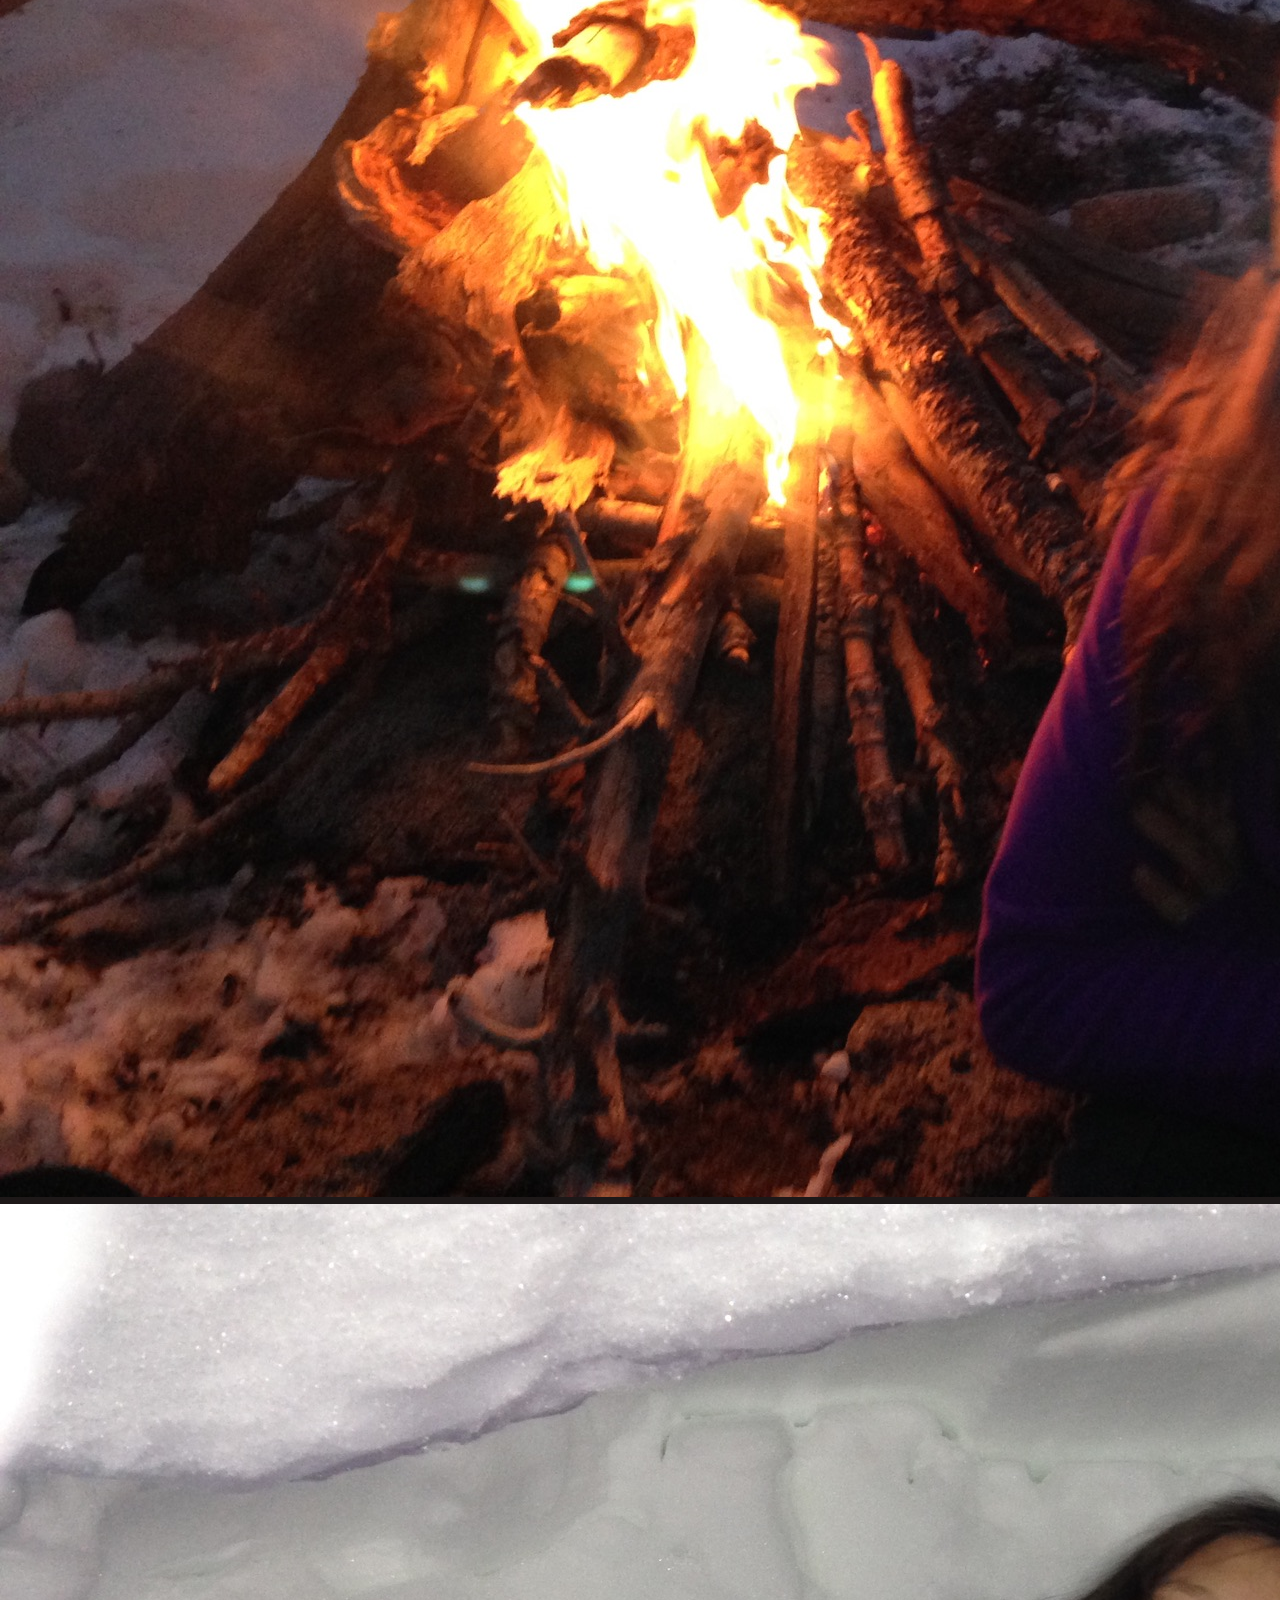
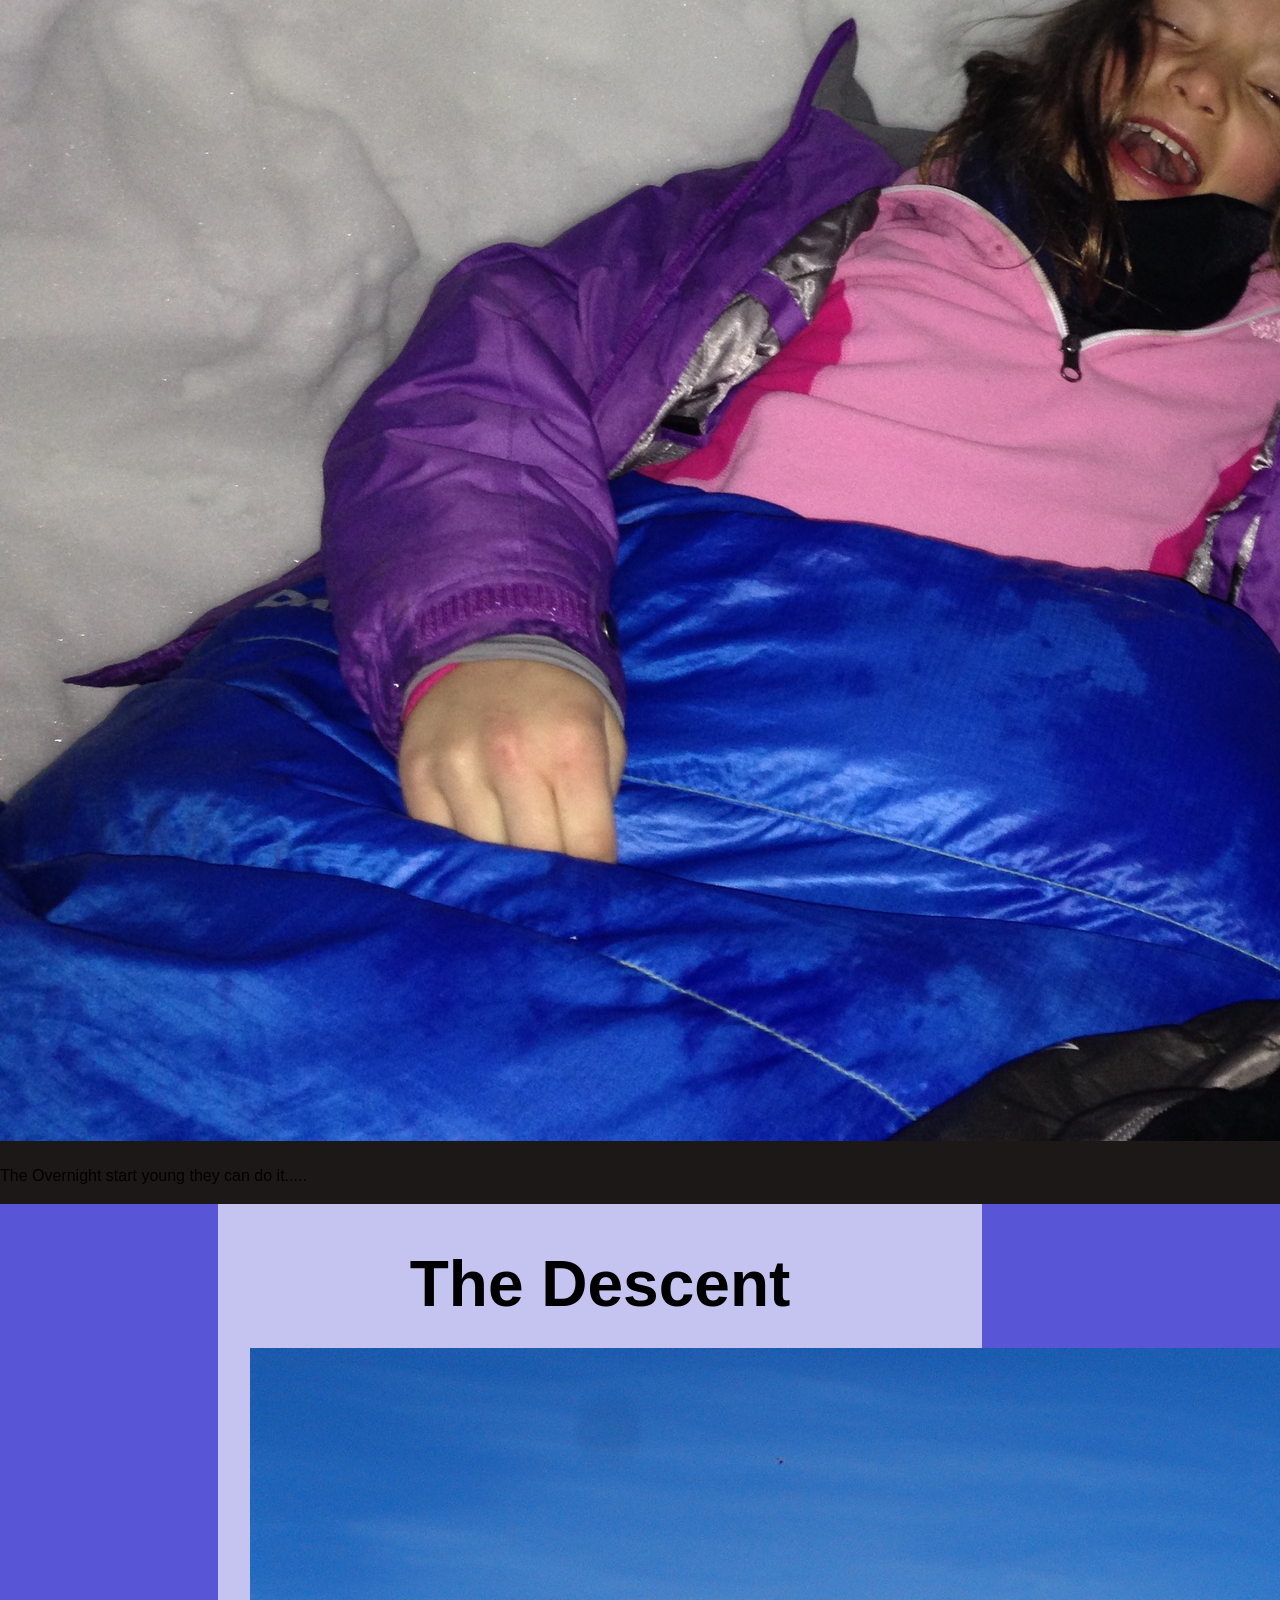
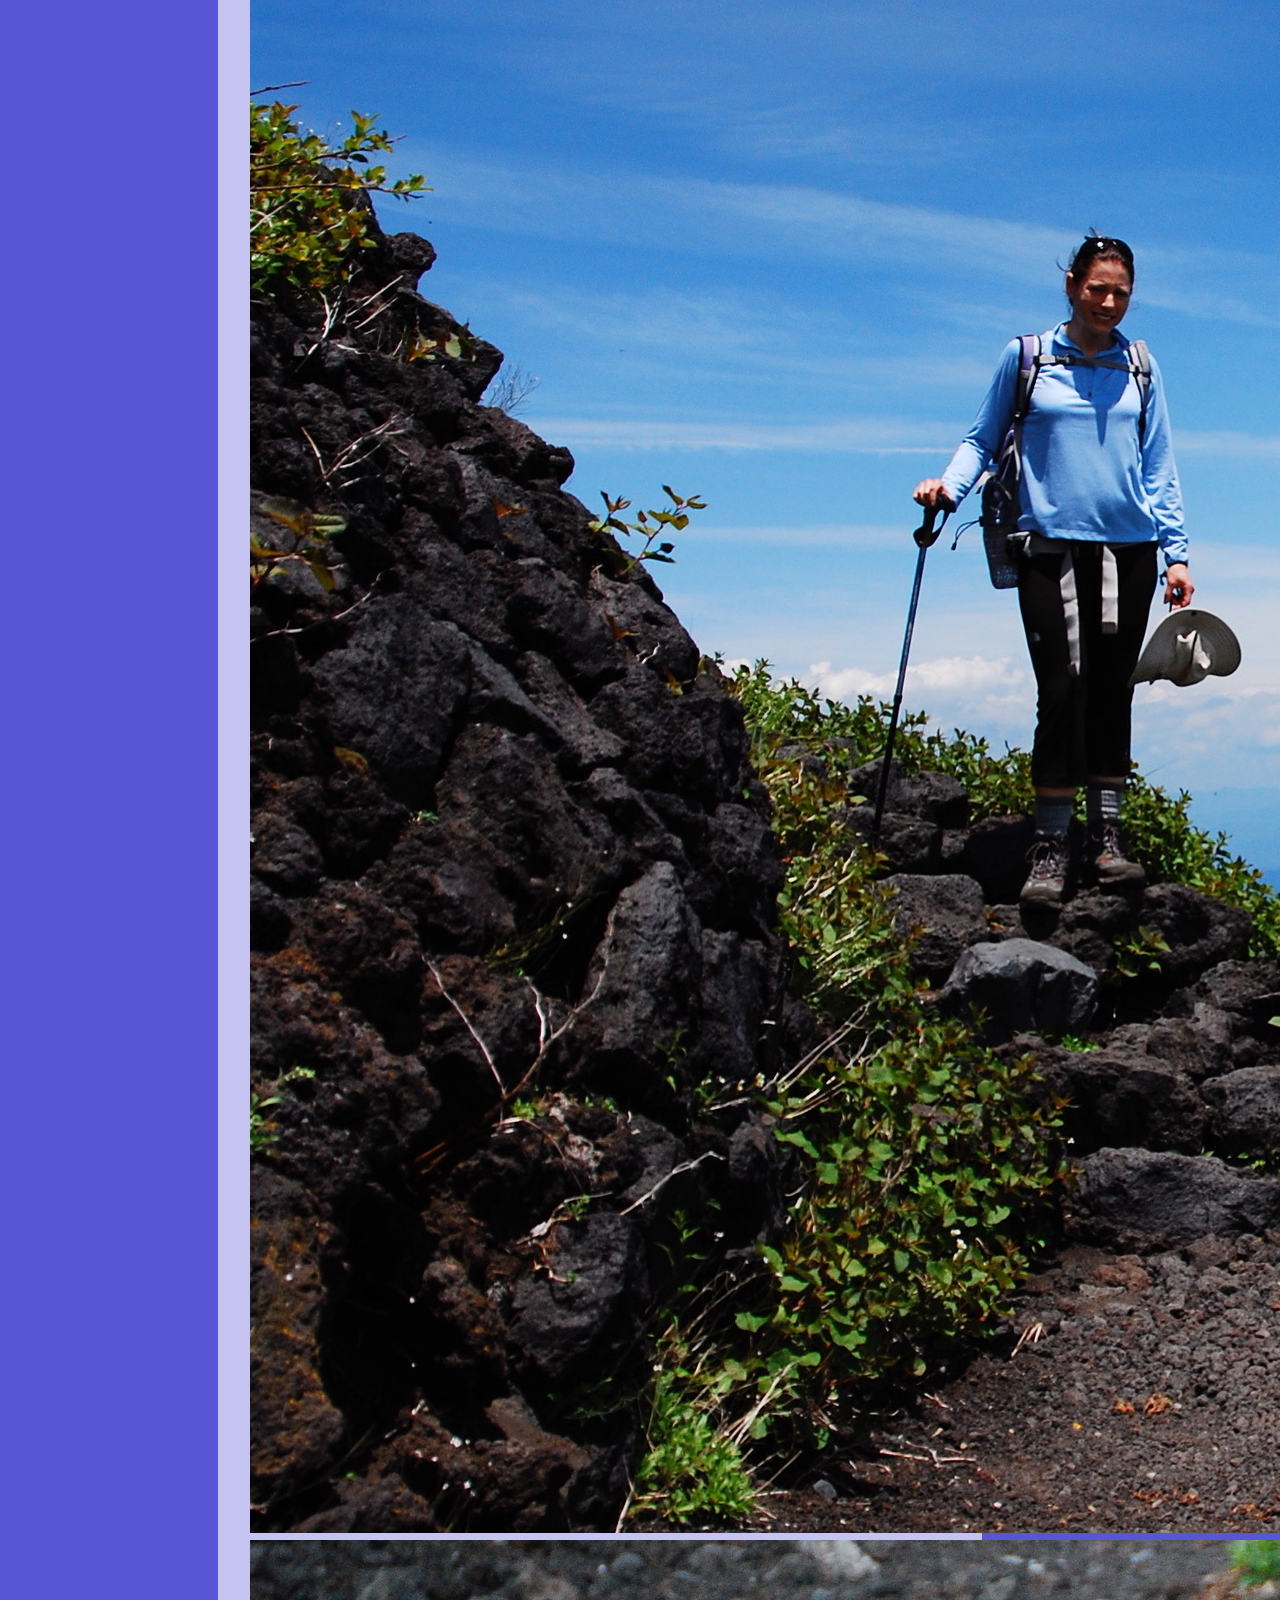
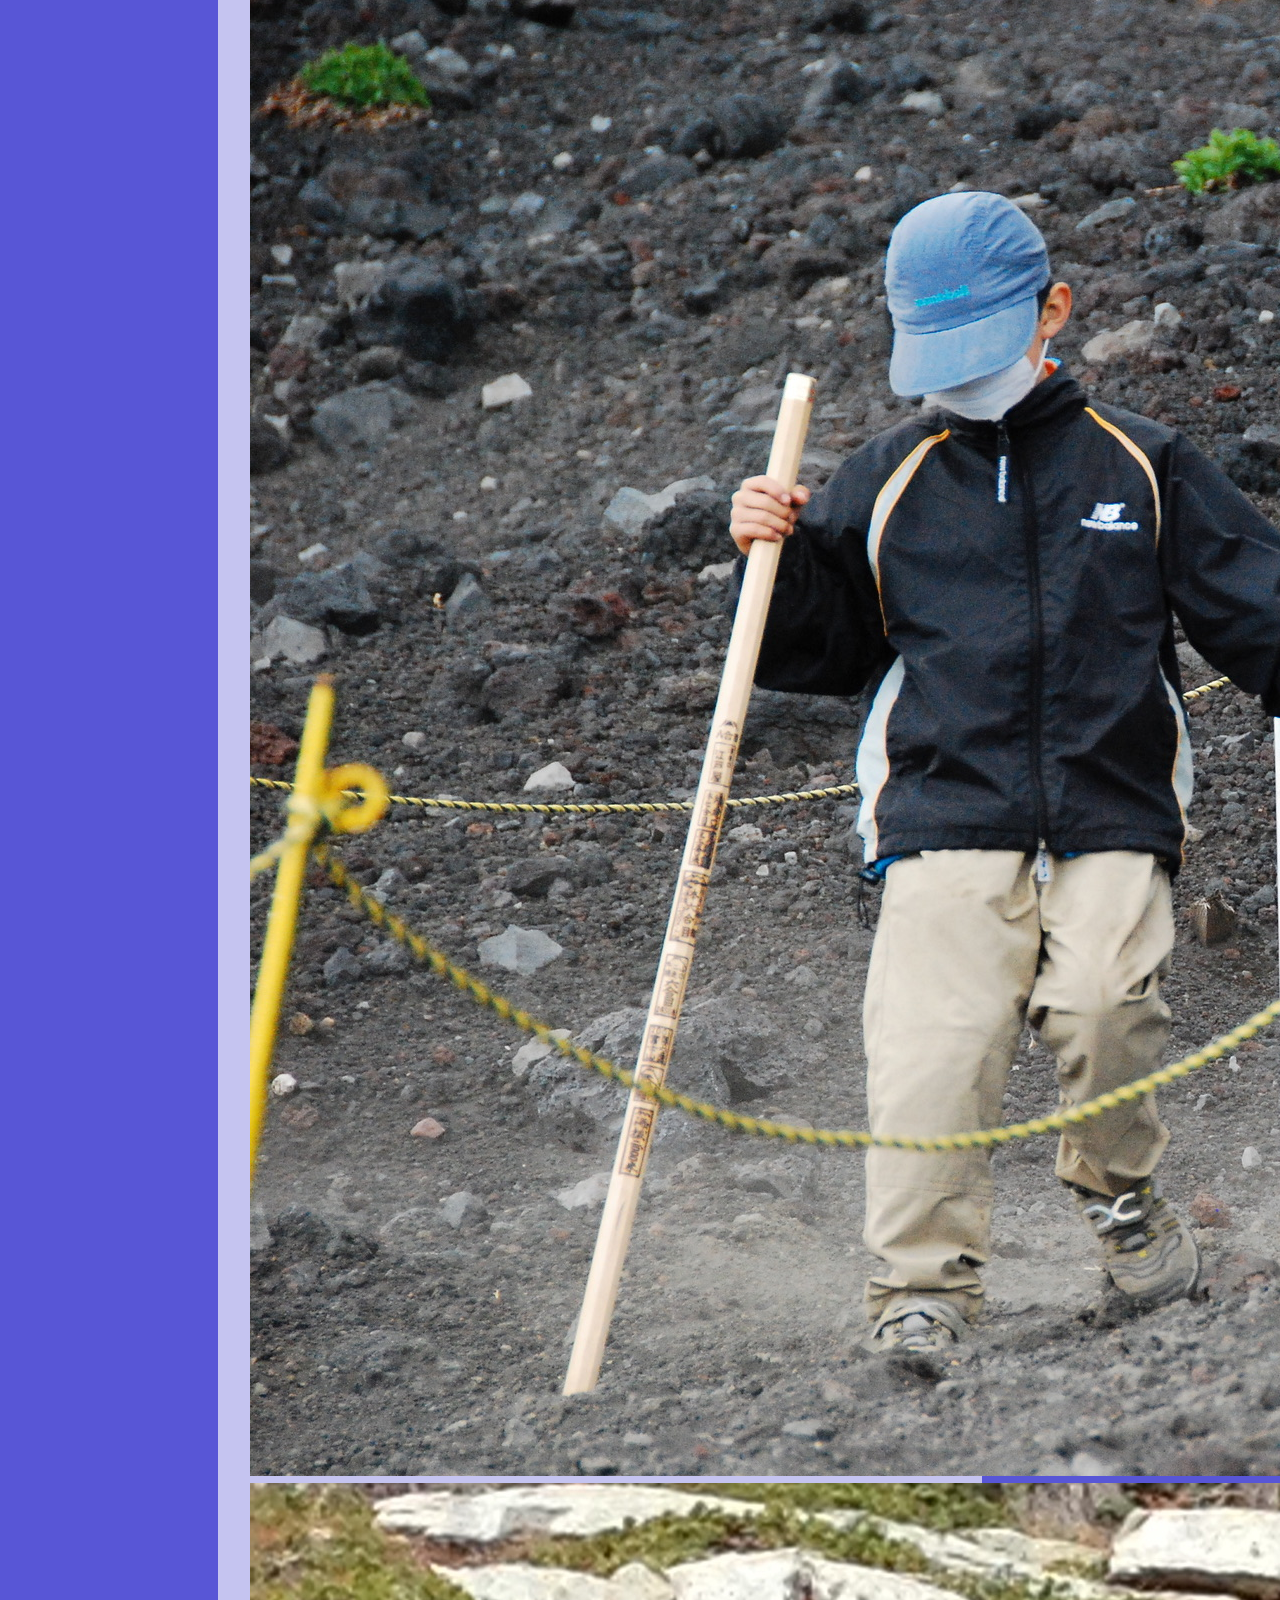
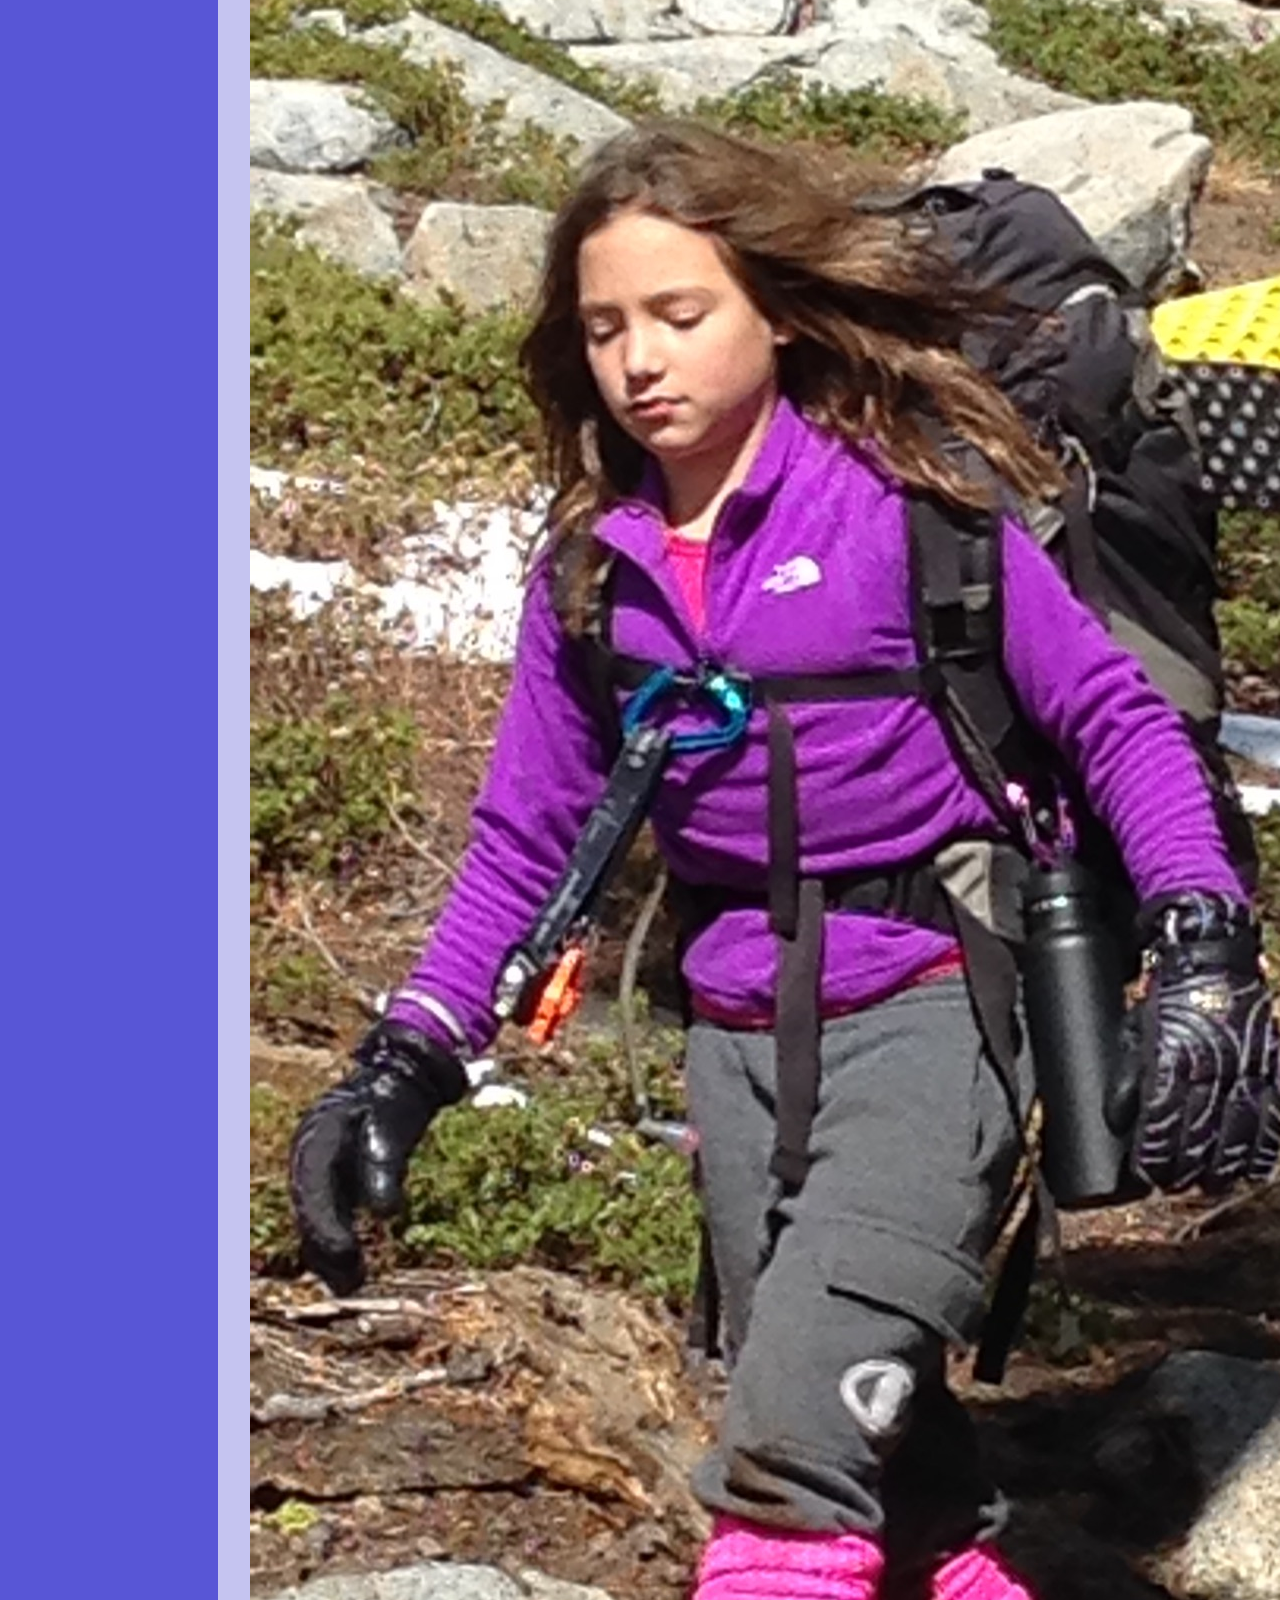
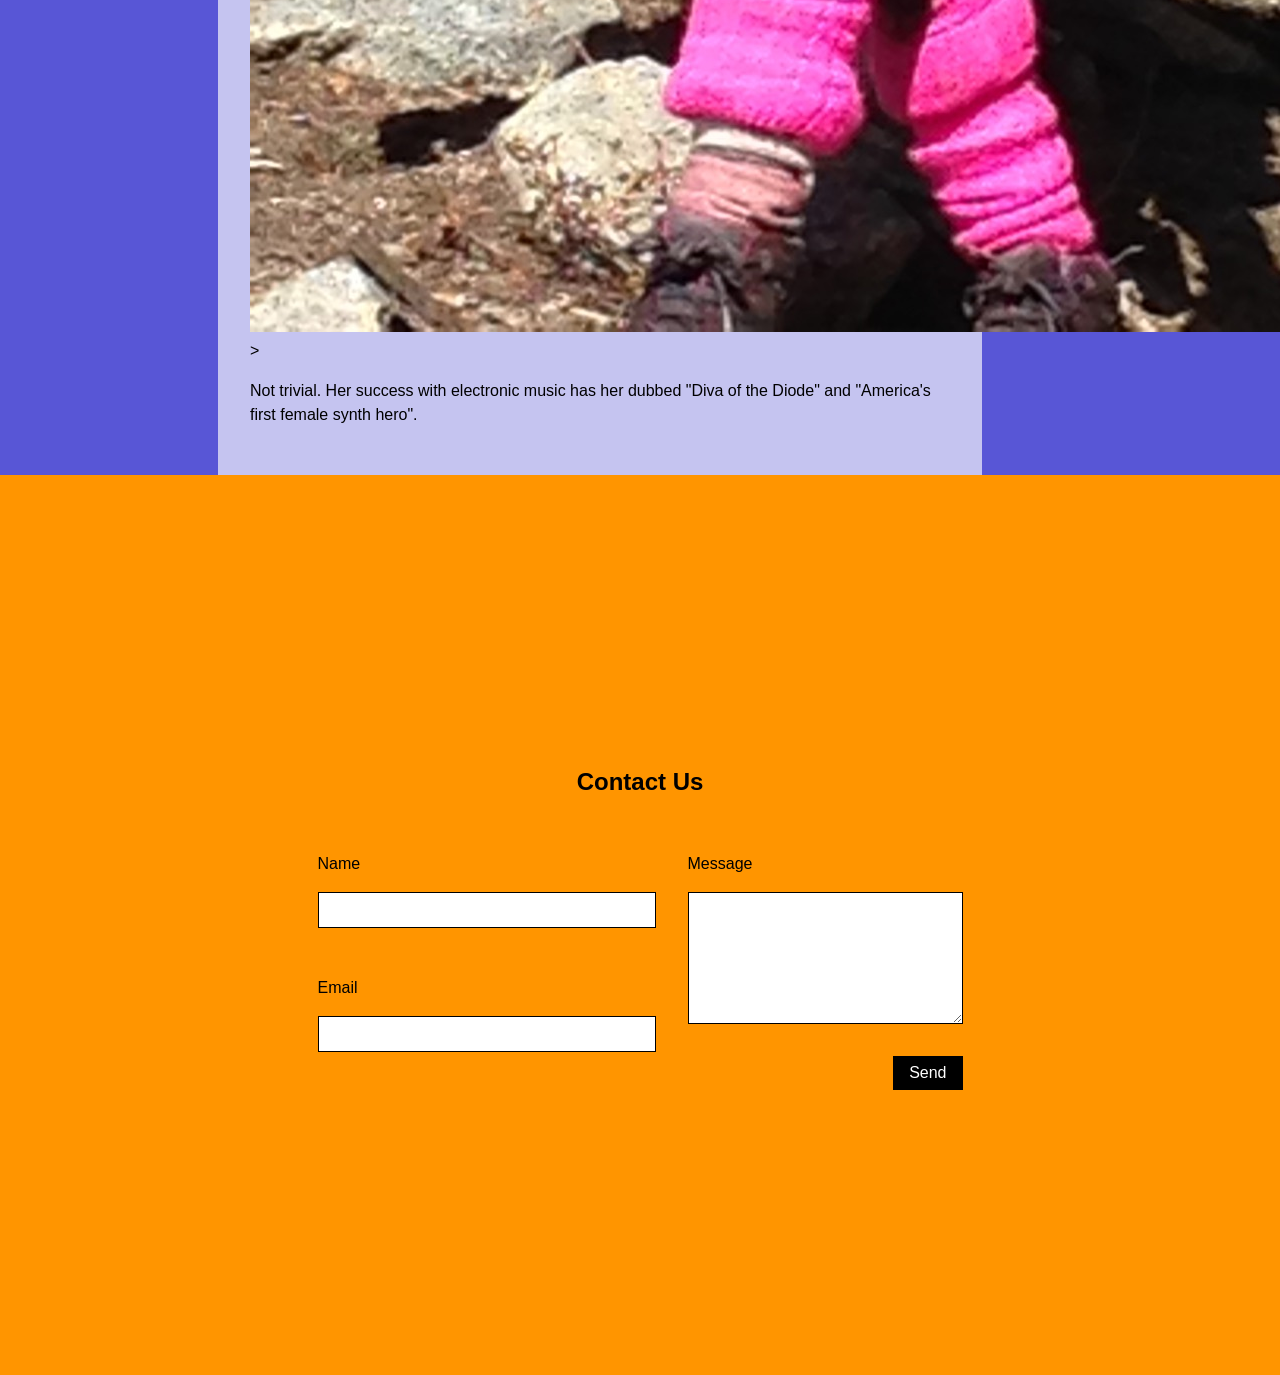
==== commit e4388ea5: "morechanges" ====
--- a/index-8-copy.html
+++ b/index-8-copy.html
@@ -20,9 +20,9 @@
 			<section id="unforgettable-experiences">
 				<div>
 					<h2>Create unforgettable family experiences</h2>
-					<img src="myimages/descentAlec3.jpeg" width="100%">
+					<!-- <img src="myimages/descentAlec3.jpeg" width="100%" height="auto"> -->
 
-					<p>Climbing mountains with your family is fun and rewarding</p>
+					<!-- <p>Climbing mountains with your family is fun and rewarding</p> -->
 				</div>
 			</section>
 		
@@ -30,8 +30,11 @@
 				<h2>The Climb</h2>
 				<ul>
 					<li class="card">
-						<img src="myimages/climbwhitney.jpeg">
-						<h3>Whitney</h3>
+						<img src="myimages/climbwhitney.jpeg"> 
+						<img src="myimages/climbgood.jpeg">
+						<img src="myimages/climbchloe.jpeg">
+						<img src="myimages/climbalec.jpeg">
+							<h3>Whitney</h3>
 						<p>Blah blah...</p>
 					</li>
 					<li class="card">
--- a/style-copy.css
+++ b/style-copy.css
@@ -39,7 +39,7 @@
 
 nav ul a {
     padding: 1em;
-    color: tomato;
+    color: rgb(230, 45, 12);
 }
 
 nav ul a:hover {
@@ -47,20 +47,25 @@
 }
 
 #unforgettable-experiences {
-    background-color: #26B63E;
+    background-color: #4ebdcc;
     background-image: url(myimages/descentAlec3.jpeg);
     background-size: cover;
     display: flex;
     justify-content: center;
     align-items: center;
-    font-size: 4em;
-    color: #fff;
-}
-
-#the-climb > div {
+    font-size: 1.5em;
+    color: #eee;
+    text-shadow: #1916c9;
+    text-emphasis: outline;
+}
+
+/* #the-climb > div {
     position: relative;
+    display: flex;
+    flex-direction: row;
+    justify-content: left;
     left: -120px;
-    top: 120px;
+    top: 120px; */
 }
 
 #the-climb > h2, #the-climb p {
@@ -70,11 +75,11 @@
 
 
 /* Create some cards in this section */
-#robert-moog {
+#the-climb {
     background-color: #26323f;
 }
 
-#robert-moog ul {
+#the-overnight ul {
     list-style: none;
     margin: 0;
     padding: 0;
@@ -82,13 +87,13 @@
     justify-content: center;
 }
 
-#robert-moog > h2 {
+#the-overnight > h2 {
     margin: 1em;
-    font-size: 3em;
+    font-size: 4em;
     text-align: center;
     color: #eee;
 }
-#the-climb{
+#the-overnight{
     display: flex;
     justify-content: space-between;
     flex-direction: row;   
@@ -116,23 +121,22 @@
     margin: 1rem;
 }
 
-#wendy-carlos {
+#the-descent {
     background-color: #5856D6;
-    background-image: url(myimages/climbgood.jpeg);
     background-size: cover;
     display: flex;
     justify-content: center;
     align-items: center;
 }
 
-#wendy-carlos > div {
+#the-descent > div {
     background-color:rgba(255, 255, 255, 0.65);
     padding: 2em;
     width: 75%;
     max-width: 700px;
 }
 
-#wendy-carlos  h2 {
+#the-descent  h2 {
     font-size: 4em;
     margin: 0 0 1rem 0;
     text-align: center;
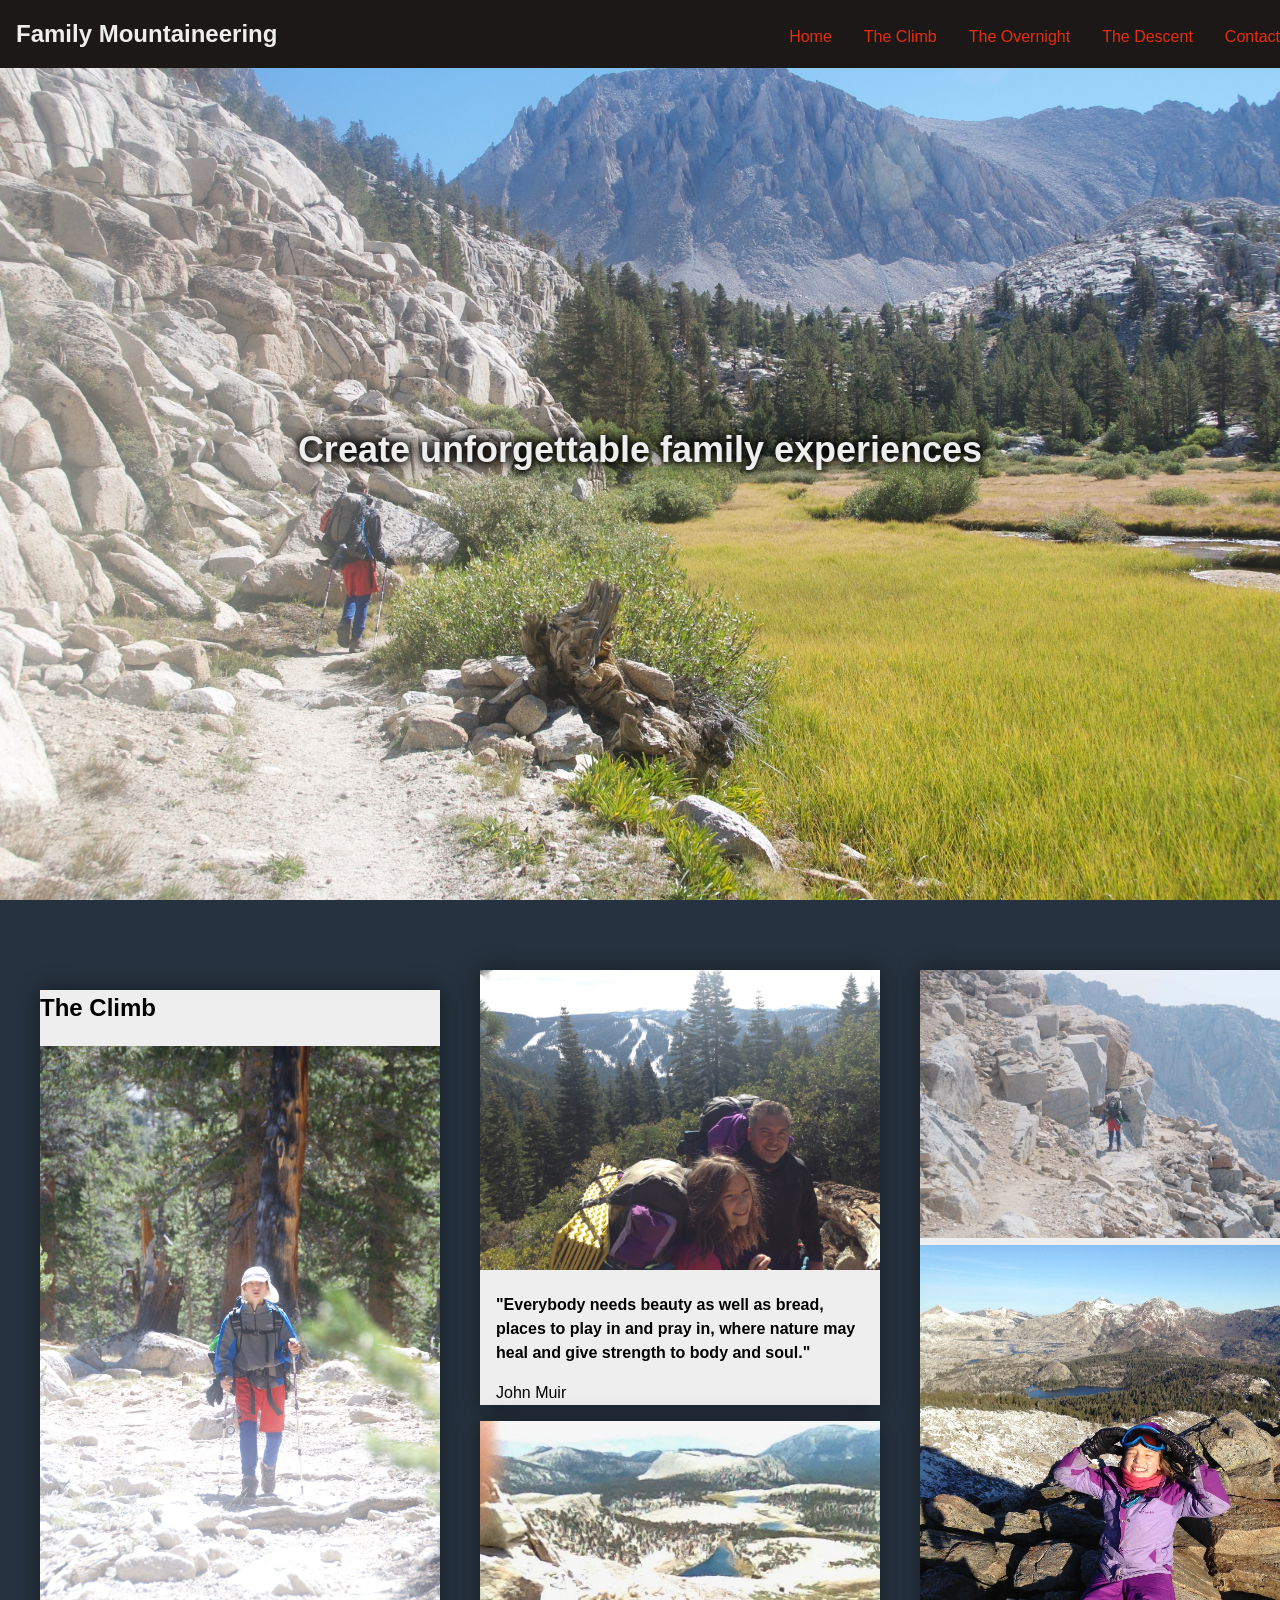
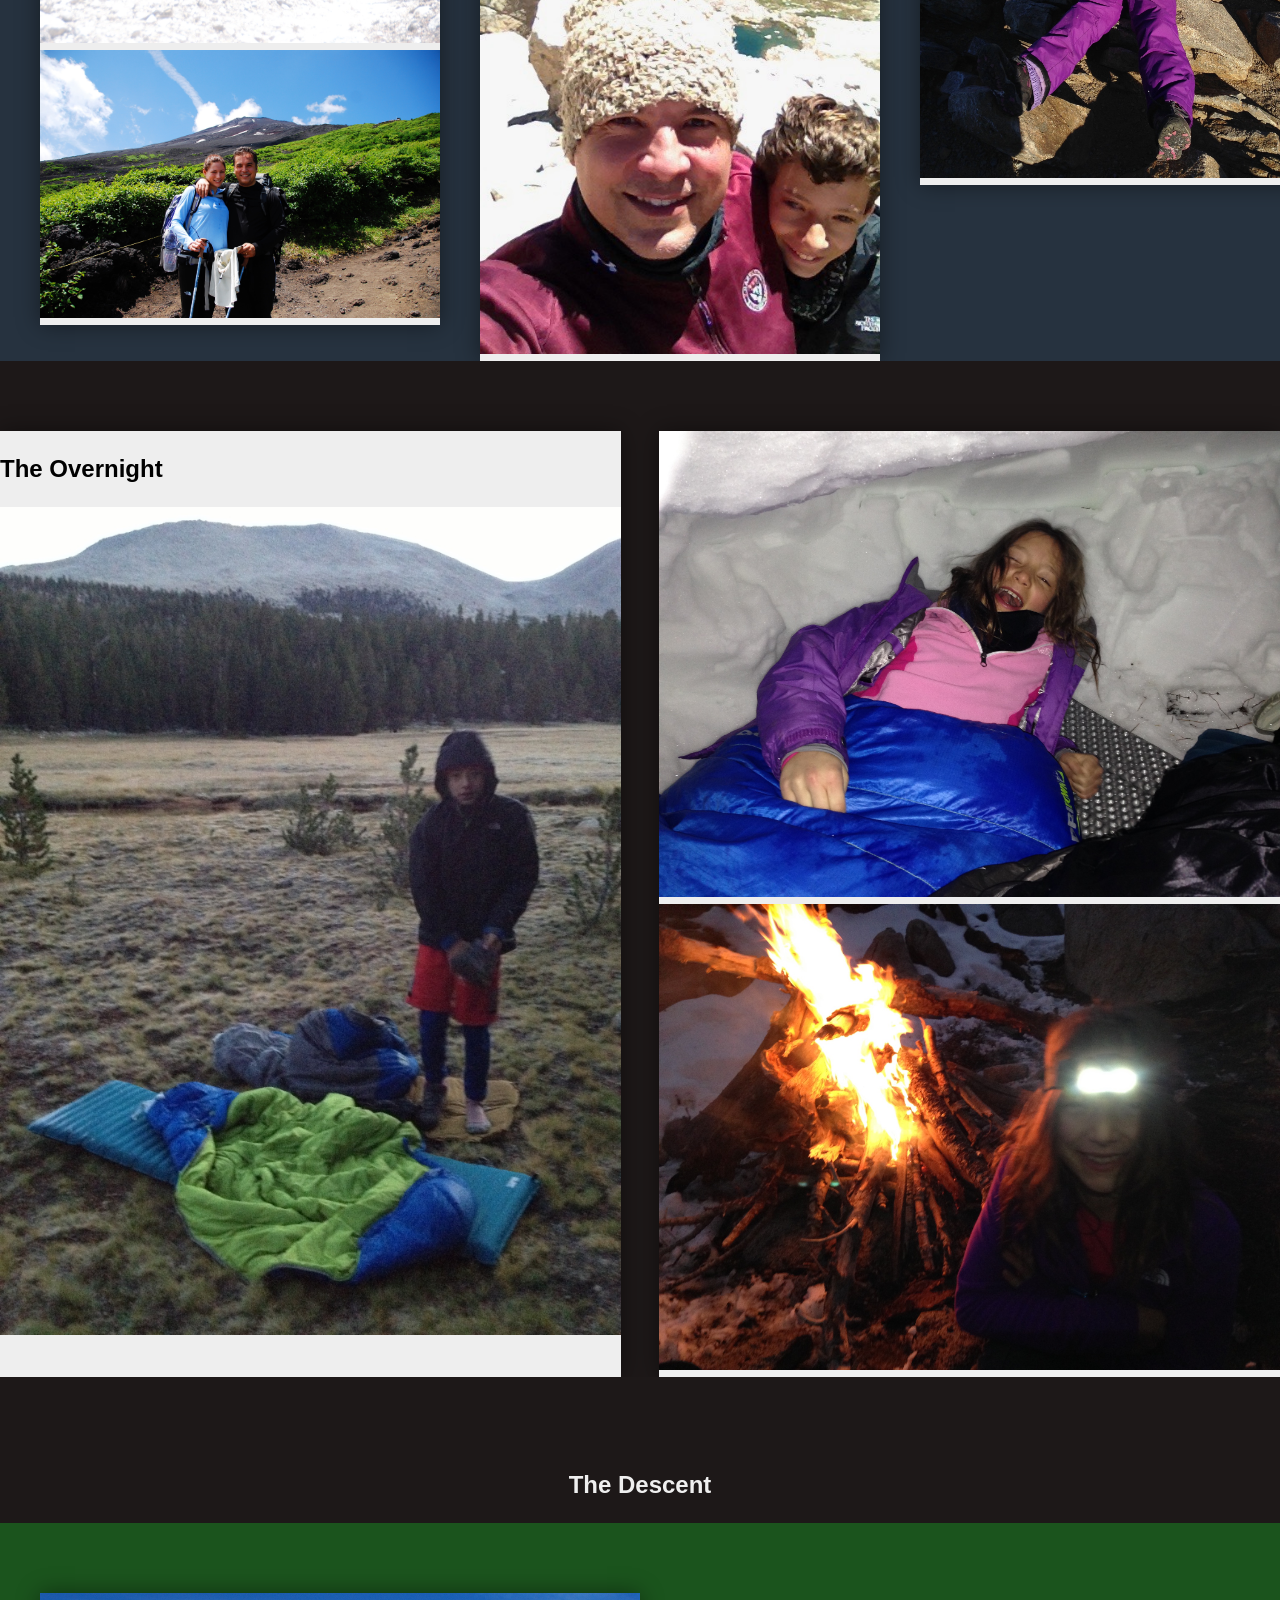
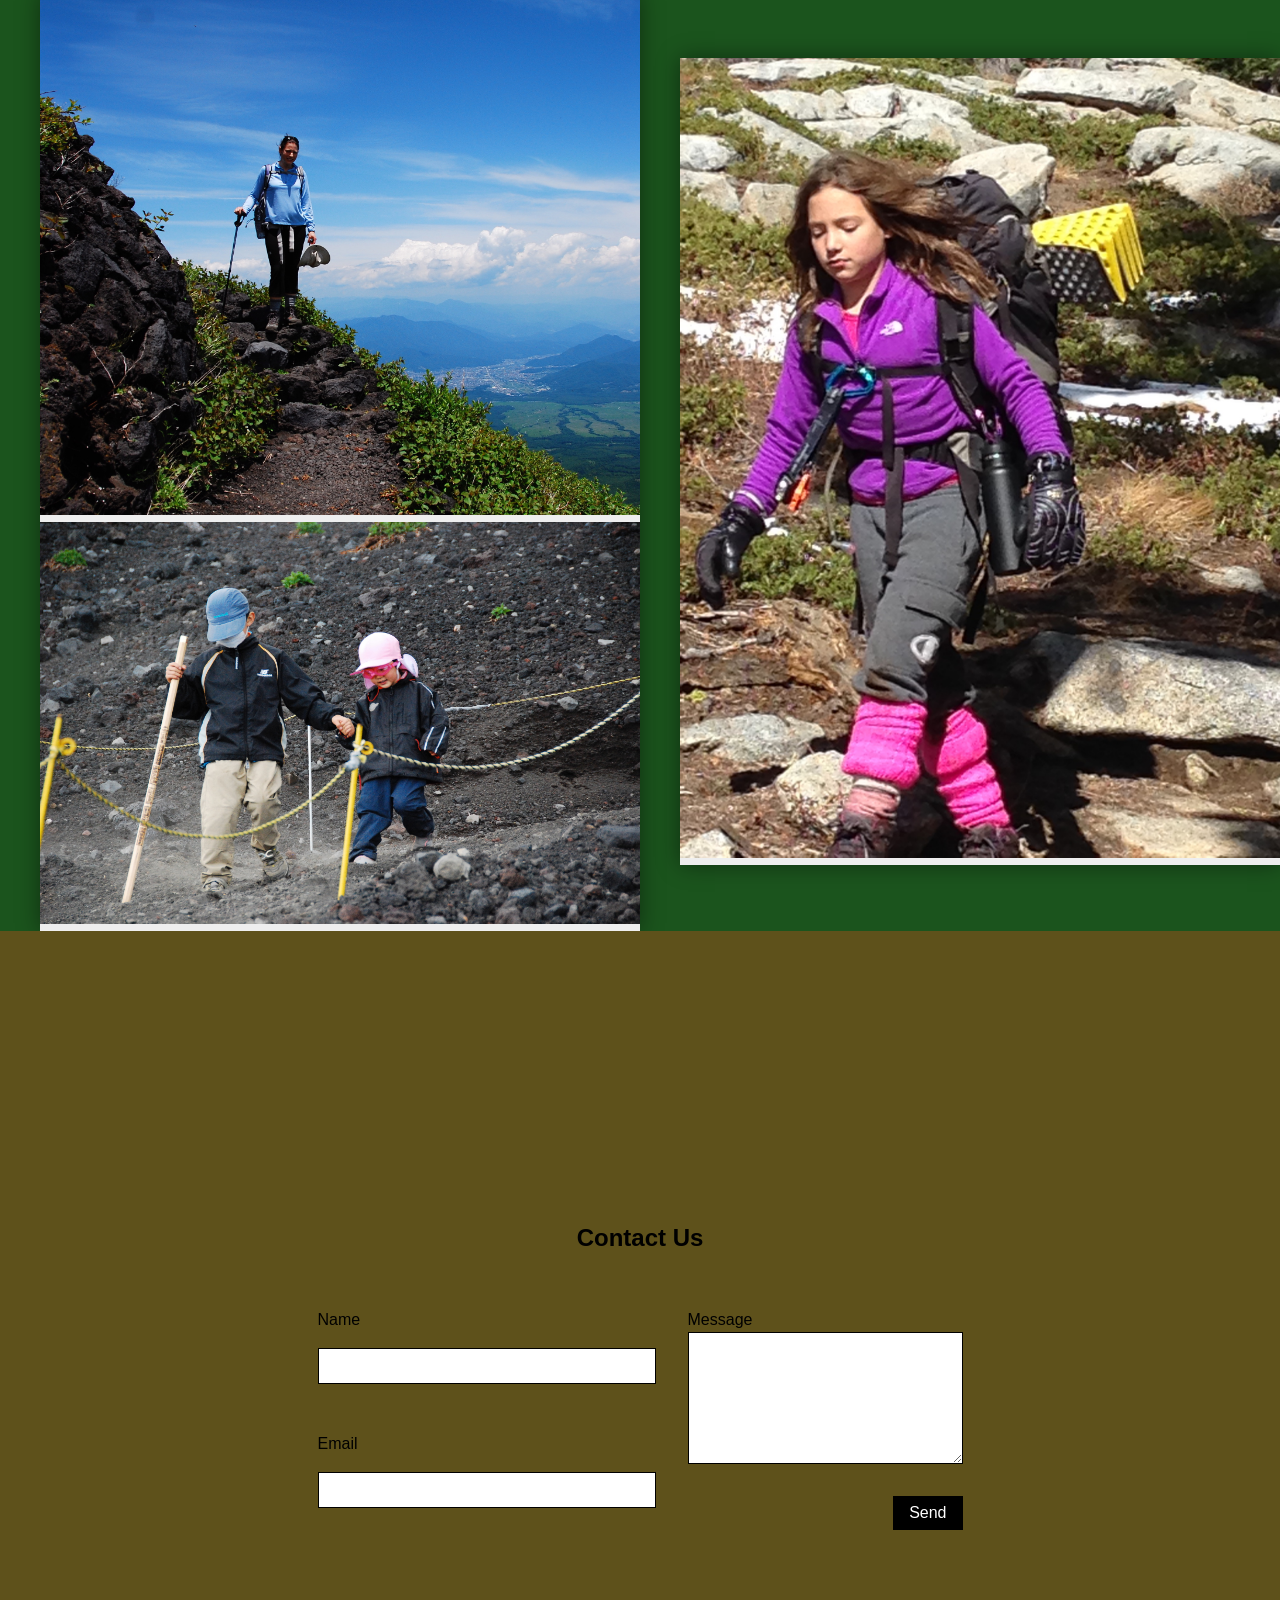
==== commit b562dbec: "styling" ====
--- a/index-8-copy.html
+++ b/index-8-copy.html
@@ -1,5 +1,5 @@
 <!DOCTYPE html>
-<html>
+<html lang="en">
 	<head>
         <link rel="stylesheet" href="style-copy.css">
 		<title>Family Mountaineering</title>
@@ -7,13 +7,15 @@
 	</head>
 	<body>
 
-		<main>
+		<main id="home">
 			<nav id="nav">
 				<h1><a href="#">Family Mountaineering</a></h1>
 				<ul>
+					<li><a href="#home">Home</a></li>
 					<li><a href="#the-climb">The Climb</a></li>
 					<li><a href="#the-overnight">The Overnight</a></li>
 					<li><a href="#the-descent">The Descent</a></li>
+					<li><a href="#contact">Contact</a></li>
 				</ul>
 			</nav>
 		
@@ -25,81 +27,109 @@
 					<!-- <p>Climbing mountains with your family is fun and rewarding</p> -->
 				</div>
 			</section>
-		
-			<section id="the-climb">
-				<h2>The Climb</h2>
-				<ul>
-					<li class="card">
-						<img src="myimages/climbwhitney.jpeg"> 
-						<img src="myimages/climbgood.jpeg">
-						<img src="myimages/climbchloe.jpeg">
-						<img src="myimages/climbalec.jpeg">
-							<h3>Whitney</h3>
-						<p>Blah blah...</p>
-					</li>
-					<li class="card">
-						<img src="myimages/climbfuji.jpeg">
-						<h3>Fujifuji</h3>
-						<p>FujiFujiFujisan...</p>
-					</li>
-					<li class="card">
-						<img src="myimages/climbgood.jpeg">
-						<h3>Tahoe today</h3>
-						<p>start close to home and easy...</p>
-					</li>
-				</ul>
-			</section>
-		
-			<section id="the-overnight">
-				<div>
-					<h2>The Overnight</h2>
-					<img src="myimages/overnight1.jpeg" width="400px" height="400px">
-					<img src="myimages/overnight2.jpeg">
-					<img src="myimages/overnight4.jpeg">
-					<p>The Overnight
-					start young they can do it.....</p>
-				</div>
-			</section>
-		
-			<section id="the-descent">
-				<div>
-					<div>
-						<h2>The Descent</h2>
-						<img src="myimages/descent1.jpeg">
-						<img src="myimages/descent2.jpeg">
-						<img src="myimages/descent3.jpeg">
-						>
-						<p>Not trivial. Her success with electronic music has her dubbed "Diva of the Diode" and "America's first
-						female synth hero".</p>
-					</div>
-					<div>
-					
-					</div>
+			<!--<div id="tryptich">-->
+				<section id="the-climb" class="main-section">
+					<ul class="card-container">
+						<li class="card">
+							<h2>The Climb</h2>
+							<img src="myimages/climbwhitney.jpeg" alt="Whitney climbing"> 
+							<img src="myimages/climbfuji.jpeg" alt="Fuji climbing">	
+						</li>
+						<li class="card">
+							<!-- <img src="myimages/climbchloe.jpeg"> -->
+							<!-- <img src="myimages/climbalec.jpeg"> -->
+								<!-- <h3>Whitney</h3>
+							<p>Blah blah...</p> -->
+						</li>
+					</ul>
+					<ul class="card-container">
+						<li class="card">
+							<!--<img src="myimages/climbfuji.jpeg">-->
+							<img src="myimages/P&C.jpeg">
+							<h3>"Everybody needs beauty as well as bread, 
+								places to play in and pray in, where nature may heal
+								and give strength to body and soul."</h3>
+							<p>John Muir</p>
+							<!-- <h3>Fujifuji</h3>
+							<p>FujiFujiFujisan...</p> -->
+						</li>
+						<li class="card">
+							<img src="myimages/P&A.jpeg">
+							<!--<h3>Tahoe today</h3>
+							<p>start close to home and easy...</p>-->
+						</li>
+					</ul>
+					<ul class="card-container">
+						<li class="card">
+							<!--<h3><p>
+					<blockquote>"Everybody needs beauty as well as bread, 
+						places to play in and pray in, where nature may heal
+						and give strength to body and soul." - John Muir</blockquote>
+				</p></h3>
+							<p>climb climb whee!!!!</p>-->
+							<img src="myimages/climbgood.jpeg">
+							<img src="myimages/climbchloe.jpeg">
 
-				</div>
-				<figure>
-					<img>
-				</figure>
-			</section>
-		
+						</li>
+					</ul>
+				</section>
+			
+				<section id="the-overnight" class="main-section two-wide">
+						
+						<ul class="card-container">
+							<li class="card">
+								<h2>The Overnight</h2>
+								<img src="myimages/overnight1.jpeg">
+								<!--<img src="myimages/overnight2.jpeg">-->
+								
+							</li>
+						</ul>
+						<ul class="card-container">
+							<li class="card">
+								<img src="myimages/overnight4.jpeg">
+								<img src="myimages/overnight2.jpeg">
+								<!--<p>The Overnight
+								start young they can do it.....</p>-->
+							</li>
+						</ul>
+
+				</section>
+				<h2 id="the-descent" class="anchor">The Descent</h2>	
+				<section id="the-descent-section" class="main-section two-wide">
+						
+							<ul class="card-container">
+								<li class="card">
+									
+									<img src="myimages/descent1.jpeg">
+									<img src="myimages/descent2.jpeg">
+
+								</li>
+							</ul>
+							<ul class="card-container">
+								<li class="card">
+									<img src="myimages/descent3.jpeg">
+								</li>
+							</ul>
+				</section>
+			<!--</div>--><!-- /#tryptich-->
 			<footer id="contact">
 				<h2>Contact Us</h2>
 				<form>
 					<div>
 						<label>
-							<span>Name</span>
-							<input type="text">
+							<label for="name">Name</label>
+							<input id="name" name="name" type="text">
 						</label>
 			
 						<label>
-							<span>Email</span>
-							<input type="email">
+							<label for="email">Email</label>
+							<input id="email" name="email" type="email">
 						</label>
 					</div>
 					<div>
 						<label>
-							<span>Message</span>
-							<textarea></textarea>
+							<label for="message">Message</span>
+							<textarea id="message" name="message"></textarea>
 						</label>
 						<button type="submit">Send</button>
 					</div>
--- a/style-copy.css
+++ b/style-copy.css
@@ -11,6 +11,49 @@
 
 main > section, main > footer {
     min-height: 100vh;
+}
+
+#tryptich {
+    display: flex;
+    justify-content: space-evenly;
+}
+
+#tryptich > section {
+    width: 30%;
+}
+
+section.main-section {
+    display: flex;
+    justify-content: space-evenly;
+    padding-top: 70px;
+}
+
+.anchor {
+    padding-top: 70px;
+}
+
+#unforgettable-experiences h2 {
+    text-shadow: 0 0 7px #000,
+    0 0 12px #000,
+    0 0 18px #000;
+}
+
+ul.card-container {
+    width: 31.5%;
+    list-style: none;
+}
+
+.two-wide ul.card-container {
+    width: 48.5%;
+}
+
+.two-wide .card {
+    width: auto;
+}
+
+nav#nav {
+    position: fixed;
+    width: 100%;
 }
 
 /* Style the nav bar */
@@ -56,7 +99,7 @@
     font-size: 1.5em;
     color: #eee;
     text-shadow: #1916c9;
-    text-emphasis: outline;
+    text-emphasis: outline
 }
 
 /* #the-climb > div {
@@ -102,9 +145,16 @@
 
 
 }
+
+img {
+    padding: 0;
+    margin: 0;
+    border: 0;
+}
+
 .card {
     width: 400px;
-    margin: 1em;
+    /* margin: 1em; */
     background-color: #eee;
     box-shadow: 0 0 22px rgba(0, 0, 0, 0.44);
 }
@@ -114,15 +164,21 @@
 }
 
 .card h3 {
-    font-size: 2em;
+    font-size: 1em;
 }
 
 .card h3, .card p {
     margin: 1rem;
 }
 
-#the-descent {
-    background-color: #5856D6;
+h2.anchor {
+    color: #efefef;
+    text-align: center;
+}
+
+#the-descent-section {
+    /* background-color: #5856D6; */
+    background-color: #1b541d;
     background-size: cover;
     display: flex;
     justify-content: center;
@@ -130,7 +186,7 @@
 }
 
 #the-descent > div {
-    background-color:rgba(255, 255, 255, 0.65);
+    /* background-color:rgba(255, 255, 255, 0.65); */
     padding: 2em;
     width: 75%;
     max-width: 700px;
@@ -138,12 +194,12 @@
 
 #the-descent  h2 {
     font-size: 4em;
-    margin: 0 0 1rem 0;
+    margin: 0 0 0 0;
     text-align: center;
 }
 
 
-/* Style this */
+/* Style this
 #suzanne-ciani {
     background-color: #461c3b;
     display: flex;
@@ -179,11 +235,12 @@
 #suzanne-ciani > div img {
     width: 100%;
     box-shadow:0 0 22px rgba(0, 0, 0, 0.44);
-}
+} */
 
 
 #contact {
     background-color: #FF9500;
+    background-color: #5e511b;
     display: flex;
     flex-direction: column;
     justify-content: center;
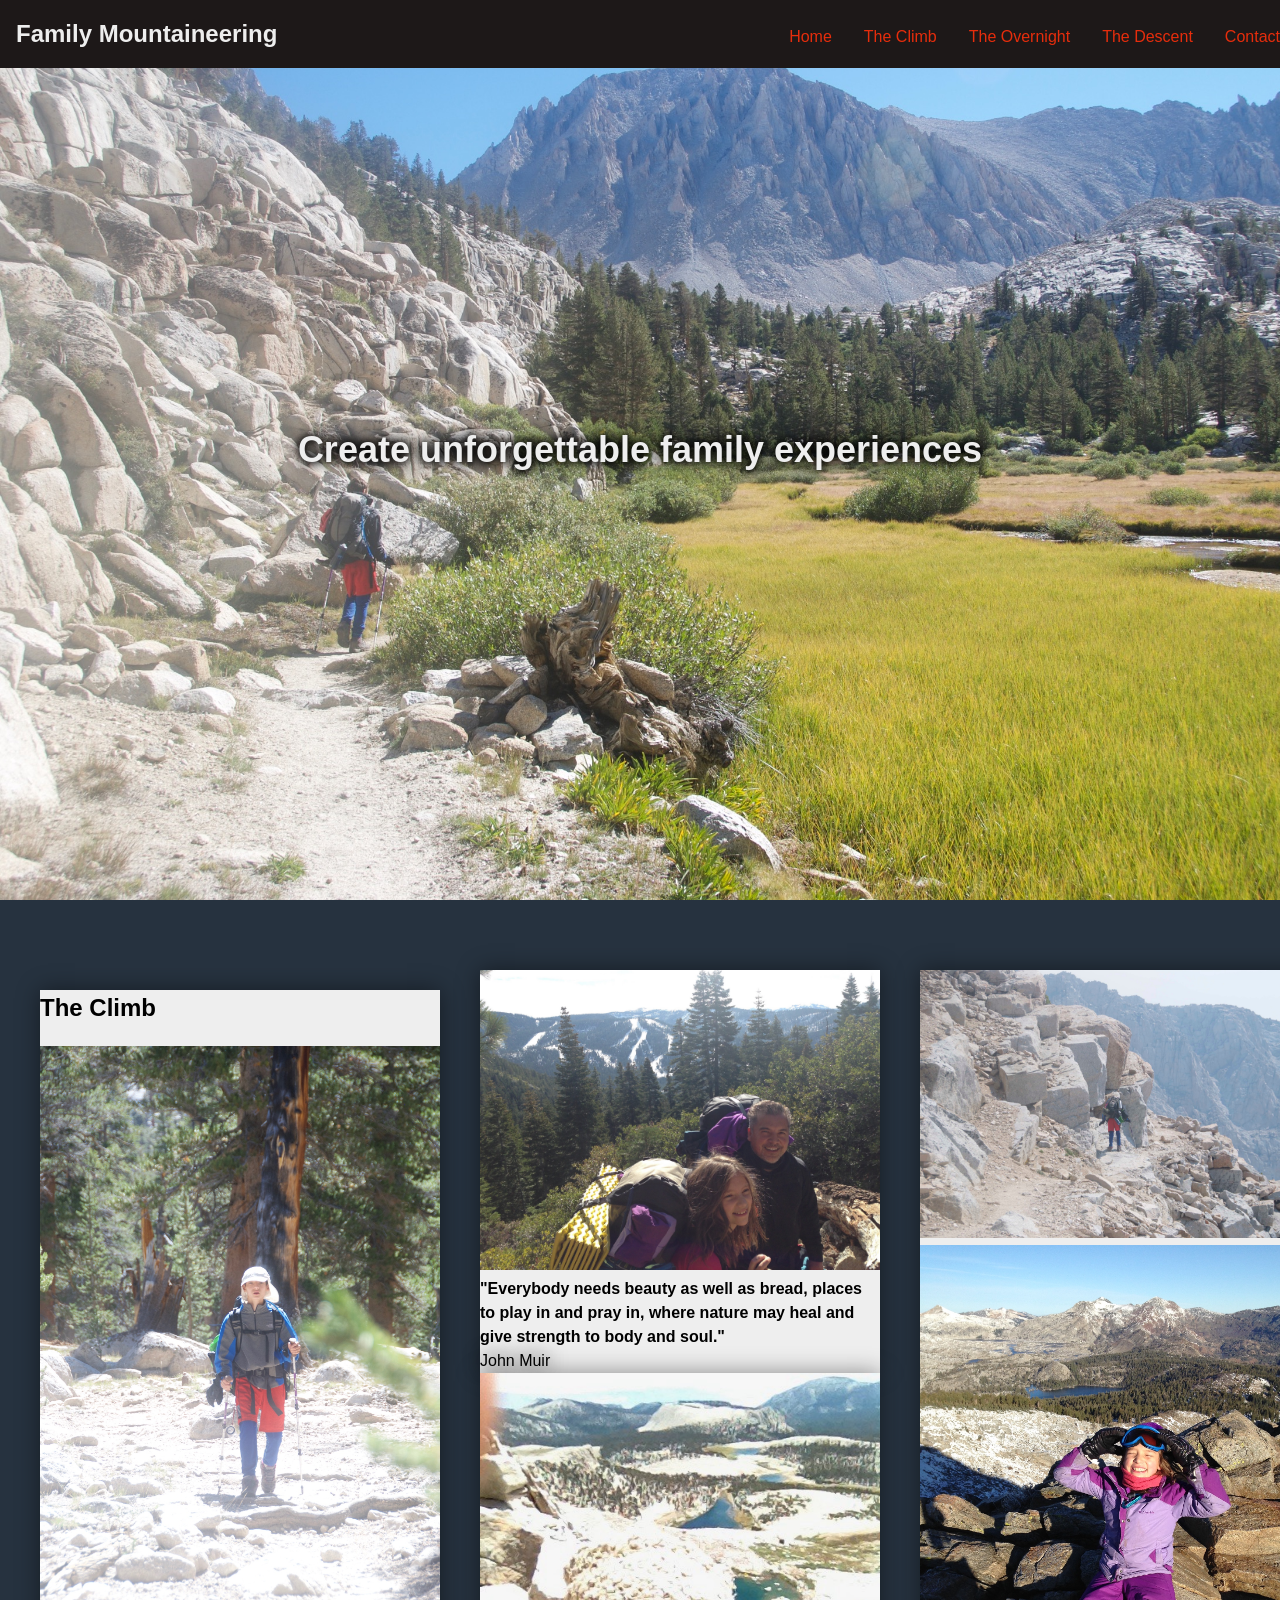
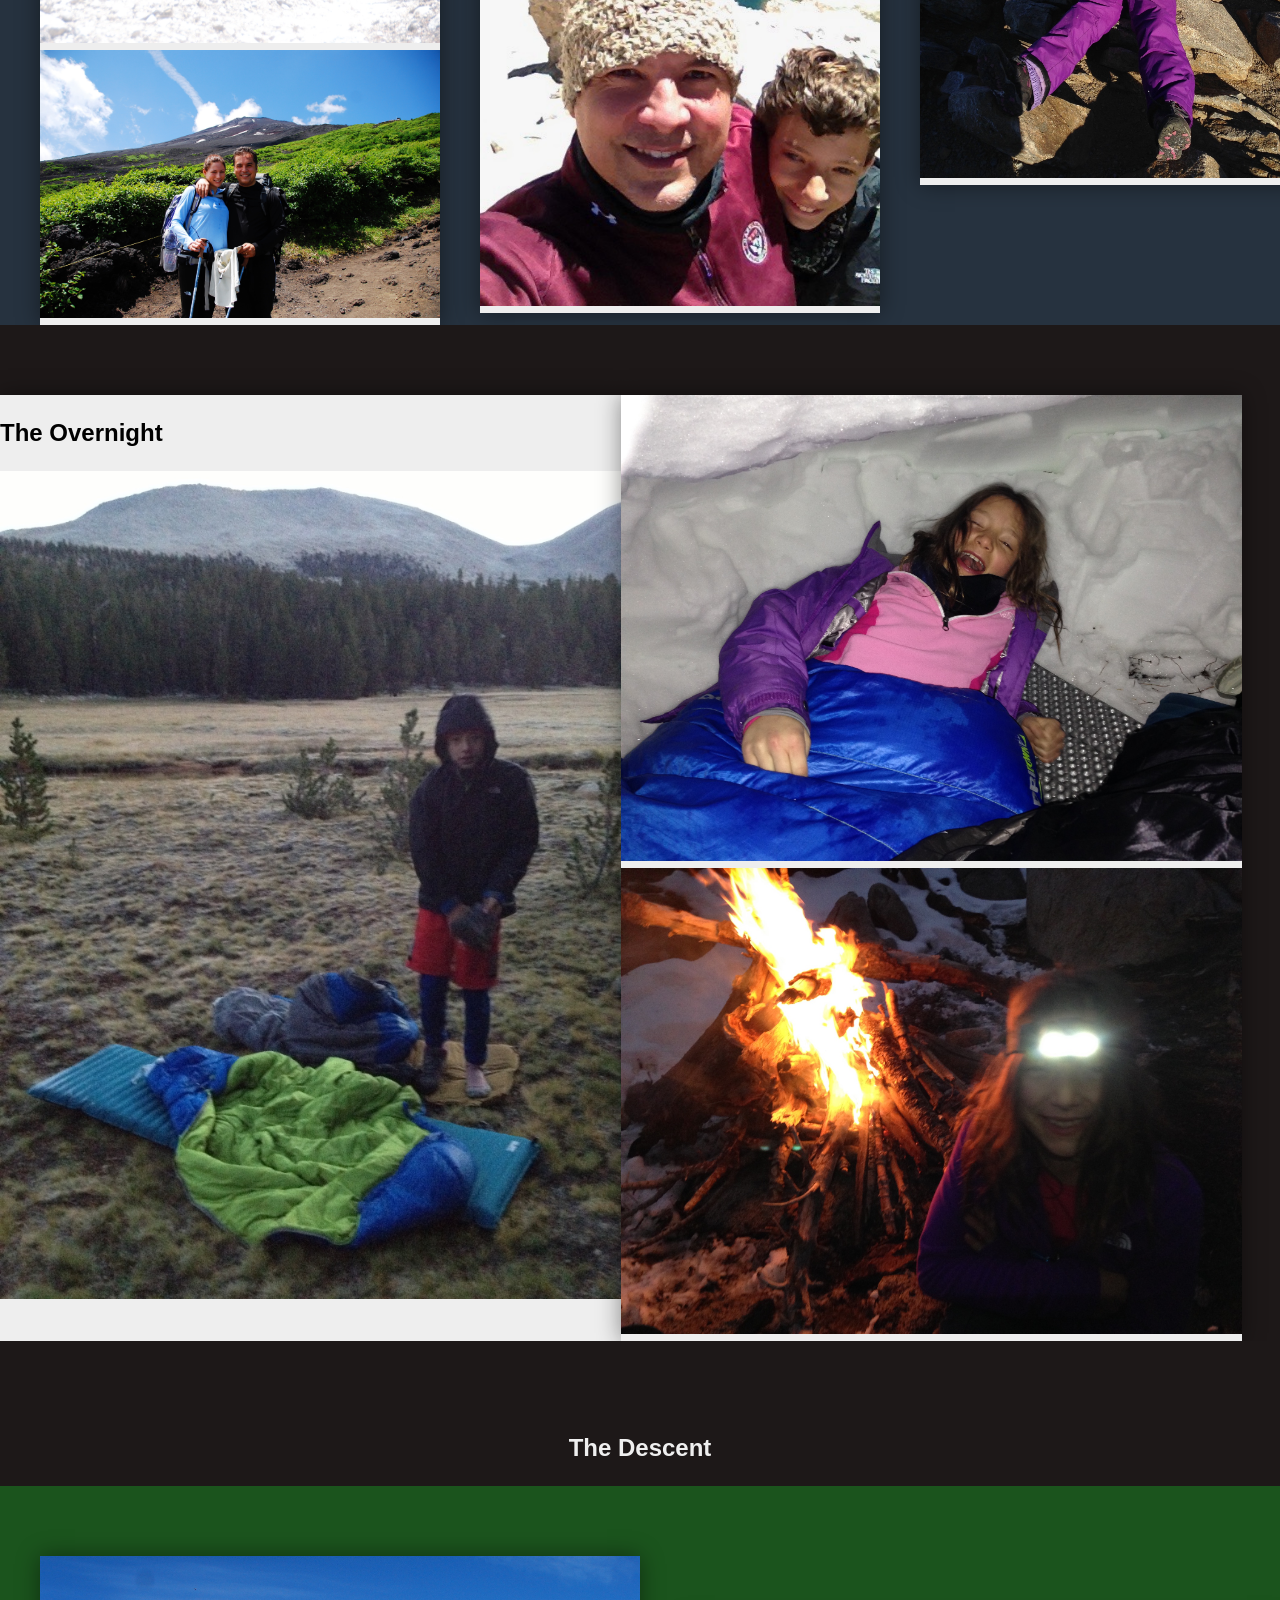
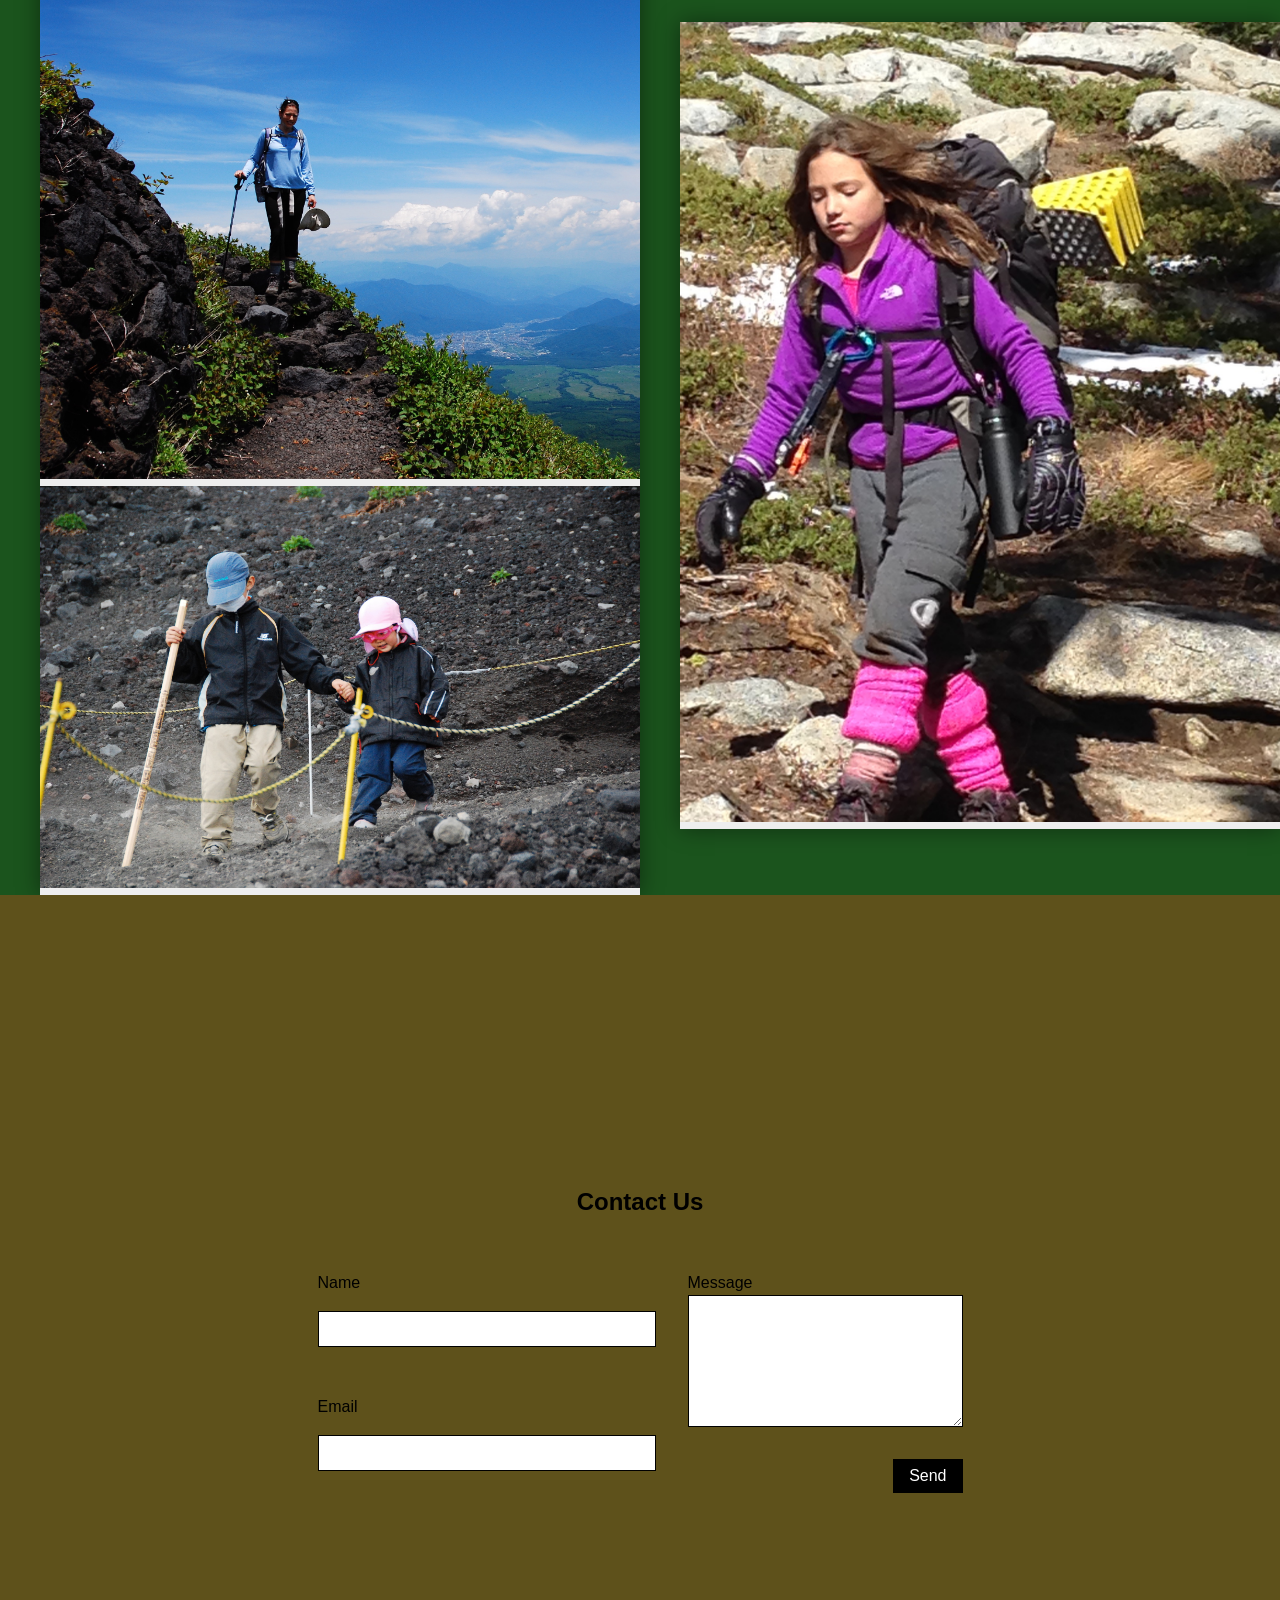
==== commit 9976af7c: "images" ====
--- a/index-8-copy.html
+++ b/index-8-copy.html
@@ -22,54 +22,32 @@
 			<section id="unforgettable-experiences">
 				<div>
 					<h2>Create unforgettable family experiences</h2>
-					<!-- <img src="myimages/descentAlec3.jpeg" width="100%" height="auto"> -->
-
-					<!-- <p>Climbing mountains with your family is fun and rewarding</p> -->
 				</div>
 			</section>
-			<!--<div id="tryptich">-->
+
 				<section id="the-climb" class="main-section">
 					<ul class="card-container">
 						<li class="card">
 							<h2>The Climb</h2>
 							<img src="myimages/climbwhitney.jpeg" alt="Whitney climbing"> 
 							<img src="myimages/climbfuji.jpeg" alt="Fuji climbing">	
-						</li>
-						<li class="card">
-							<!-- <img src="myimages/climbchloe.jpeg"> -->
-							<!-- <img src="myimages/climbalec.jpeg"> -->
-								<!-- <h3>Whitney</h3>
-							<p>Blah blah...</p> -->
-						</li>
 					</ul>
 					<ul class="card-container">
 						<li class="card">
-							<!--<img src="myimages/climbfuji.jpeg">-->
 							<img src="myimages/P&C.jpeg">
 							<h3>"Everybody needs beauty as well as bread, 
 								places to play in and pray in, where nature may heal
 								and give strength to body and soul."</h3>
 							<p>John Muir</p>
-							<!-- <h3>Fujifuji</h3>
-							<p>FujiFujiFujisan...</p> -->
 						</li>
 						<li class="card">
 							<img src="myimages/P&A.jpeg">
-							<!--<h3>Tahoe today</h3>
-							<p>start close to home and easy...</p>-->
 						</li>
 					</ul>
 					<ul class="card-container">
 						<li class="card">
-							<!--<h3><p>
-					<blockquote>"Everybody needs beauty as well as bread, 
-						places to play in and pray in, where nature may heal
-						and give strength to body and soul." - John Muir</blockquote>
-				</p></h3>
-							<p>climb climb whee!!!!</p>-->
 							<img src="myimages/climbgood.jpeg">
 							<img src="myimages/climbchloe.jpeg">
-
 						</li>
 					</ul>
 				</section>
@@ -80,16 +58,13 @@
 							<li class="card">
 								<h2>The Overnight</h2>
 								<img src="myimages/overnight1.jpeg">
-								<!--<img src="myimages/overnight2.jpeg">-->
-								
+	
 							</li>
 						</ul>
 						<ul class="card-container">
 							<li class="card">
 								<img src="myimages/overnight4.jpeg">
 								<img src="myimages/overnight2.jpeg">
-								<!--<p>The Overnight
-								start young they can do it.....</p>-->
 							</li>
 						</ul>
 
@@ -99,10 +74,8 @@
 						
 							<ul class="card-container">
 								<li class="card">
-									
 									<img src="myimages/descent1.jpeg">
 									<img src="myimages/descent2.jpeg">
-
 								</li>
 							</ul>
 							<ul class="card-container">
@@ -111,7 +84,6 @@
 								</li>
 							</ul>
 				</section>
-			<!--</div>--><!-- /#tryptich-->
 			<footer id="contact">
 				<h2>Contact Us</h2>
 				<form>
--- a/style-copy.css
+++ b/style-copy.css
@@ -109,11 +109,12 @@
     justify-content: left;
     left: -120px;
     top: 120px; */
-}
+
 
 #the-climb > h2, #the-climb p {
     margin: 0;
     text-shadow: 0 0 20px #000000;
+    
 }
 
 
@@ -135,14 +136,14 @@
     font-size: 4em;
     text-align: center;
     color: #eee;
+    /* background-color: #26323f */
 }
 #the-overnight{
     display: flex;
-    justify-content: space-between;
-    flex-direction: row;   
-
-
-
+    /* justify-content: end; */
+    flex-direction: row;
+    justify-items: end;  
+    justify-content: stretch; 
 
 }
 
@@ -168,7 +169,7 @@
 }
 
 .card h3, .card p {
-    margin: 1rem;
+    margin: 0rem;
 }
 
 h2.anchor {
@@ -183,6 +184,7 @@
     display: flex;
     justify-content: center;
     align-items: center;
+    margin-bottom: 0rem;
 }
 
 #the-descent > div {
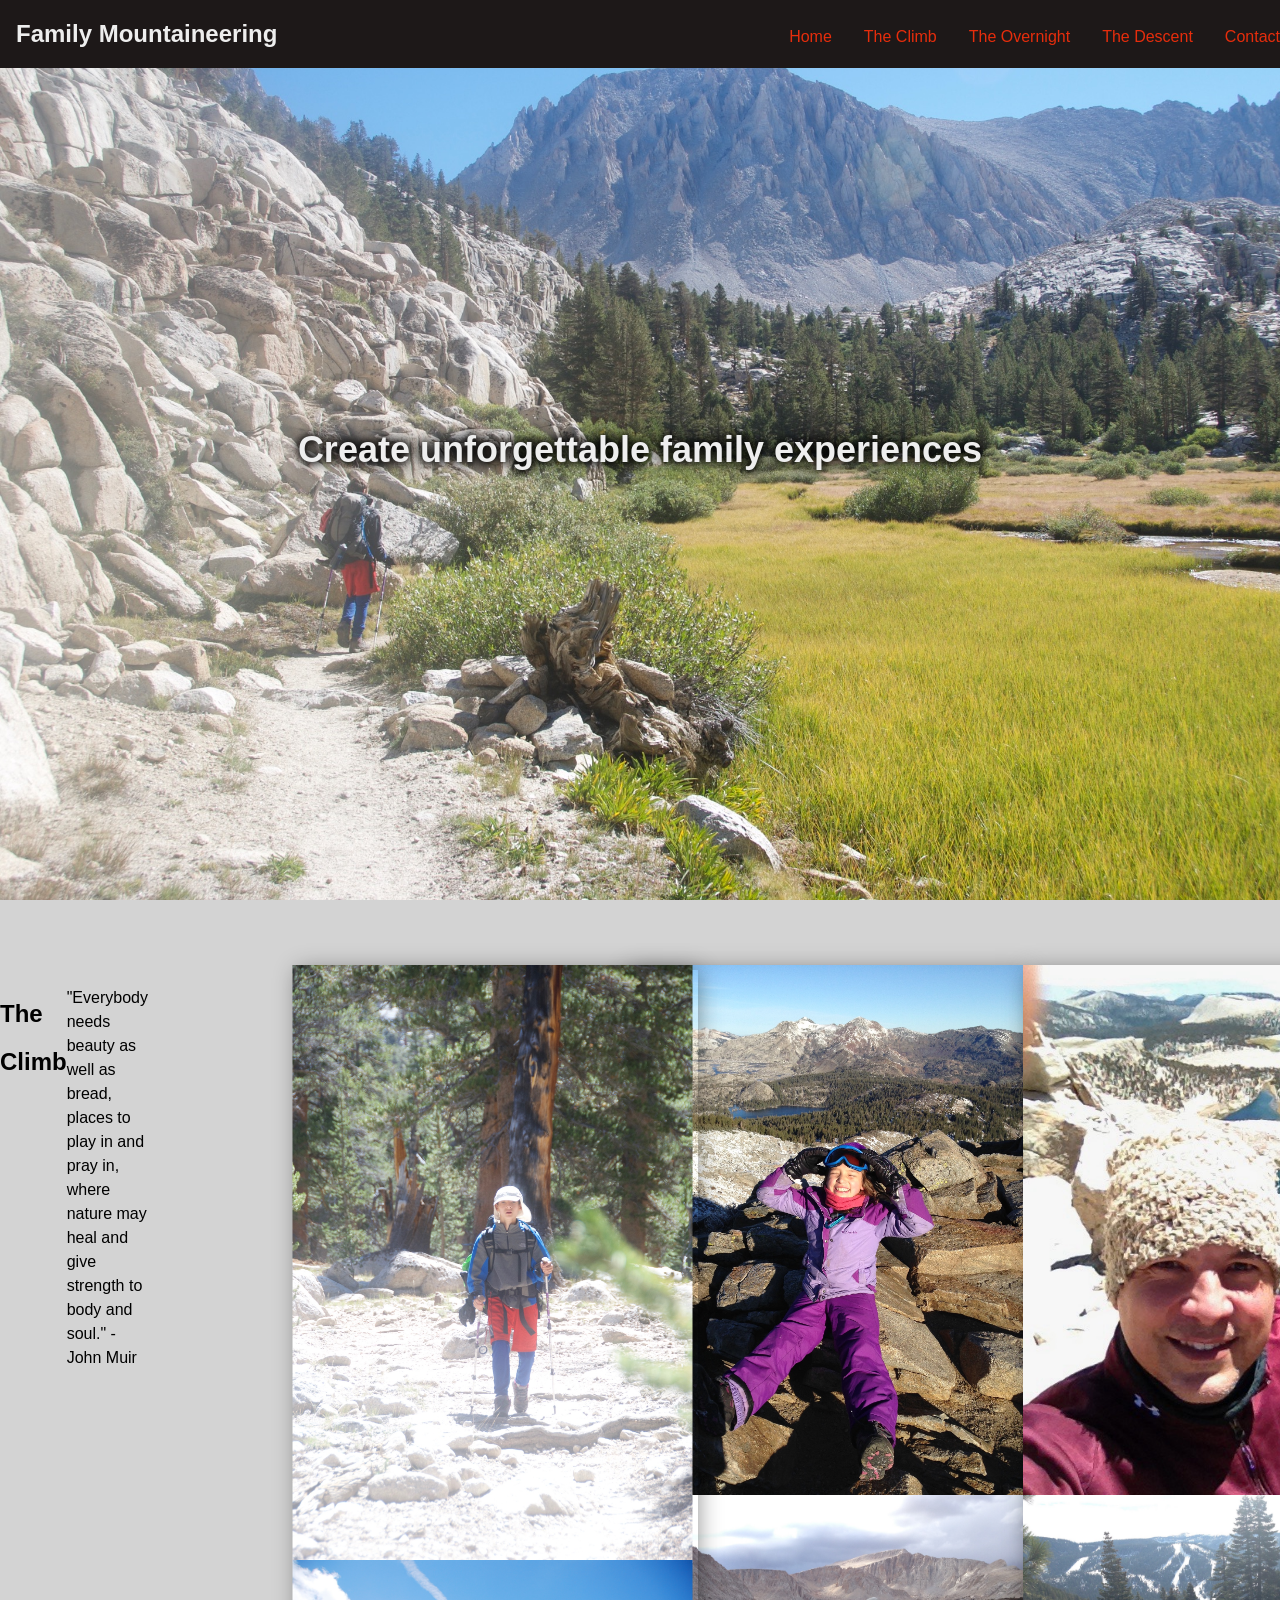
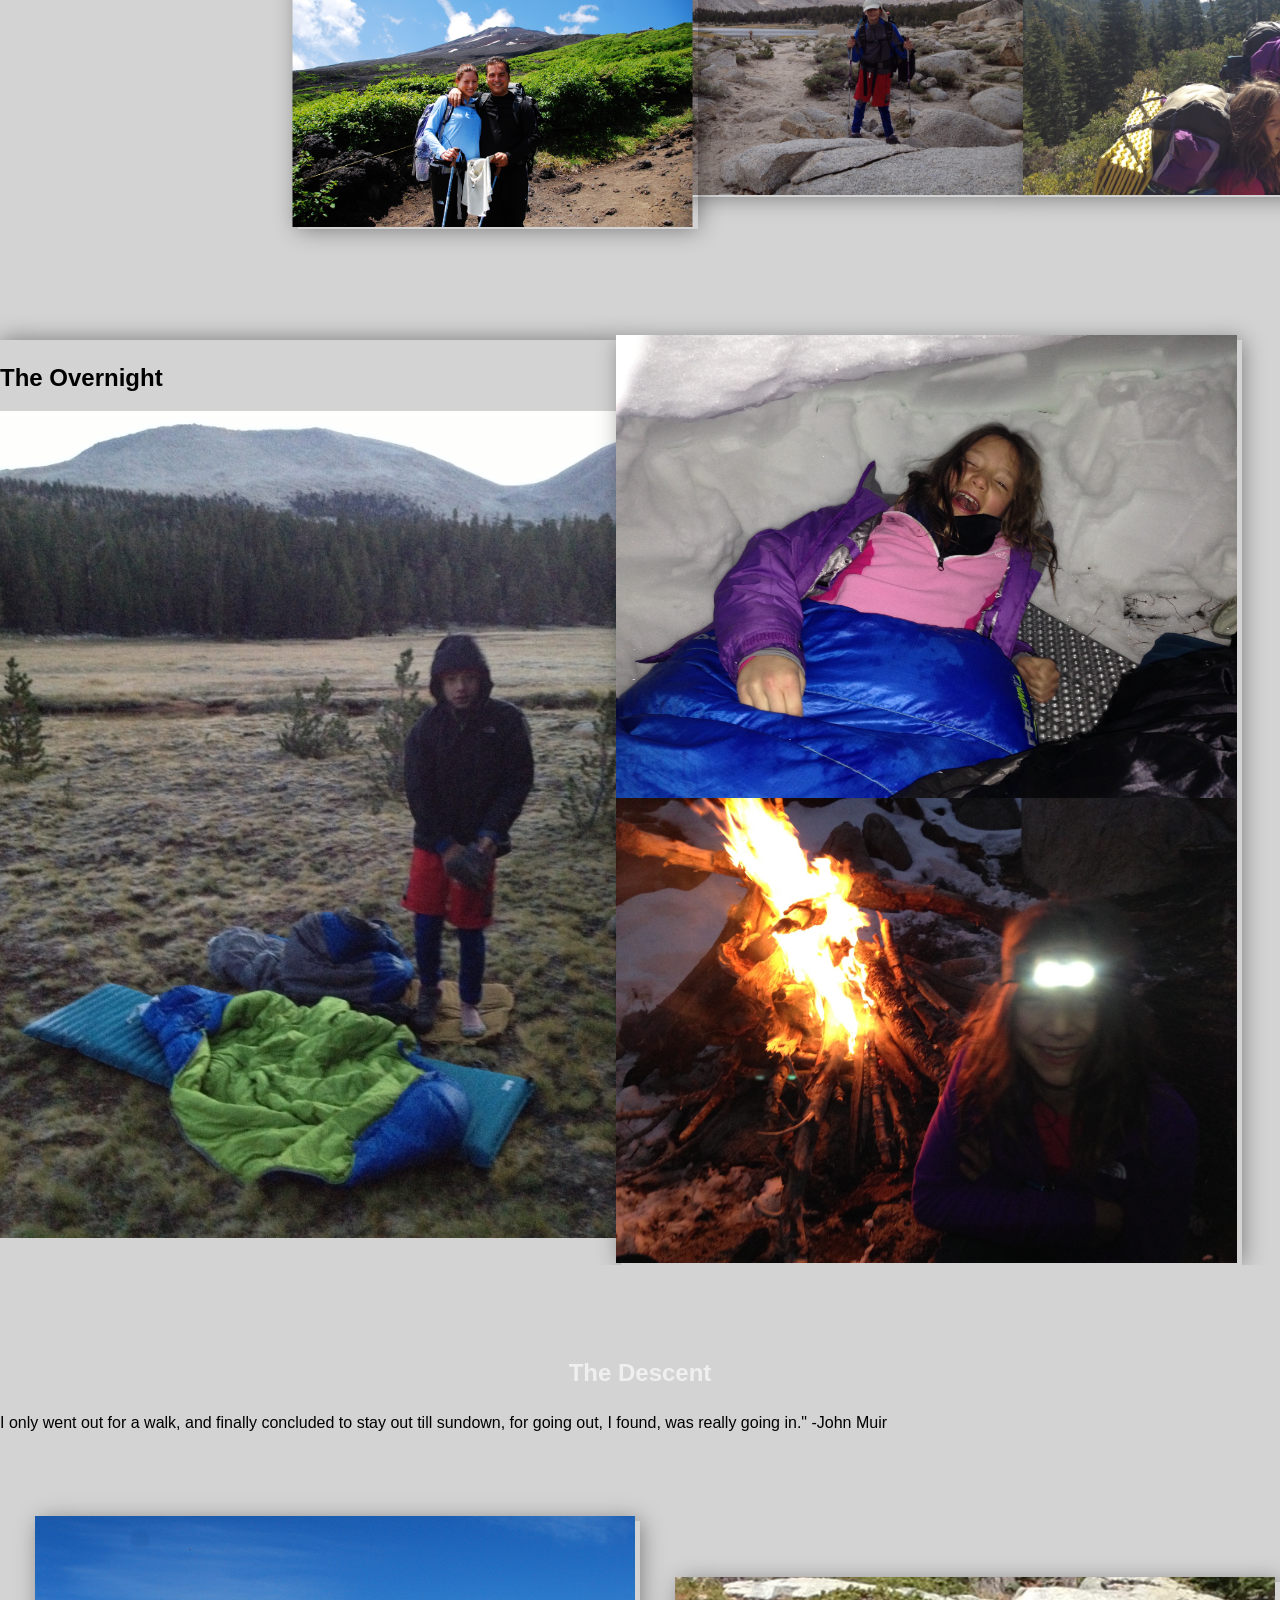
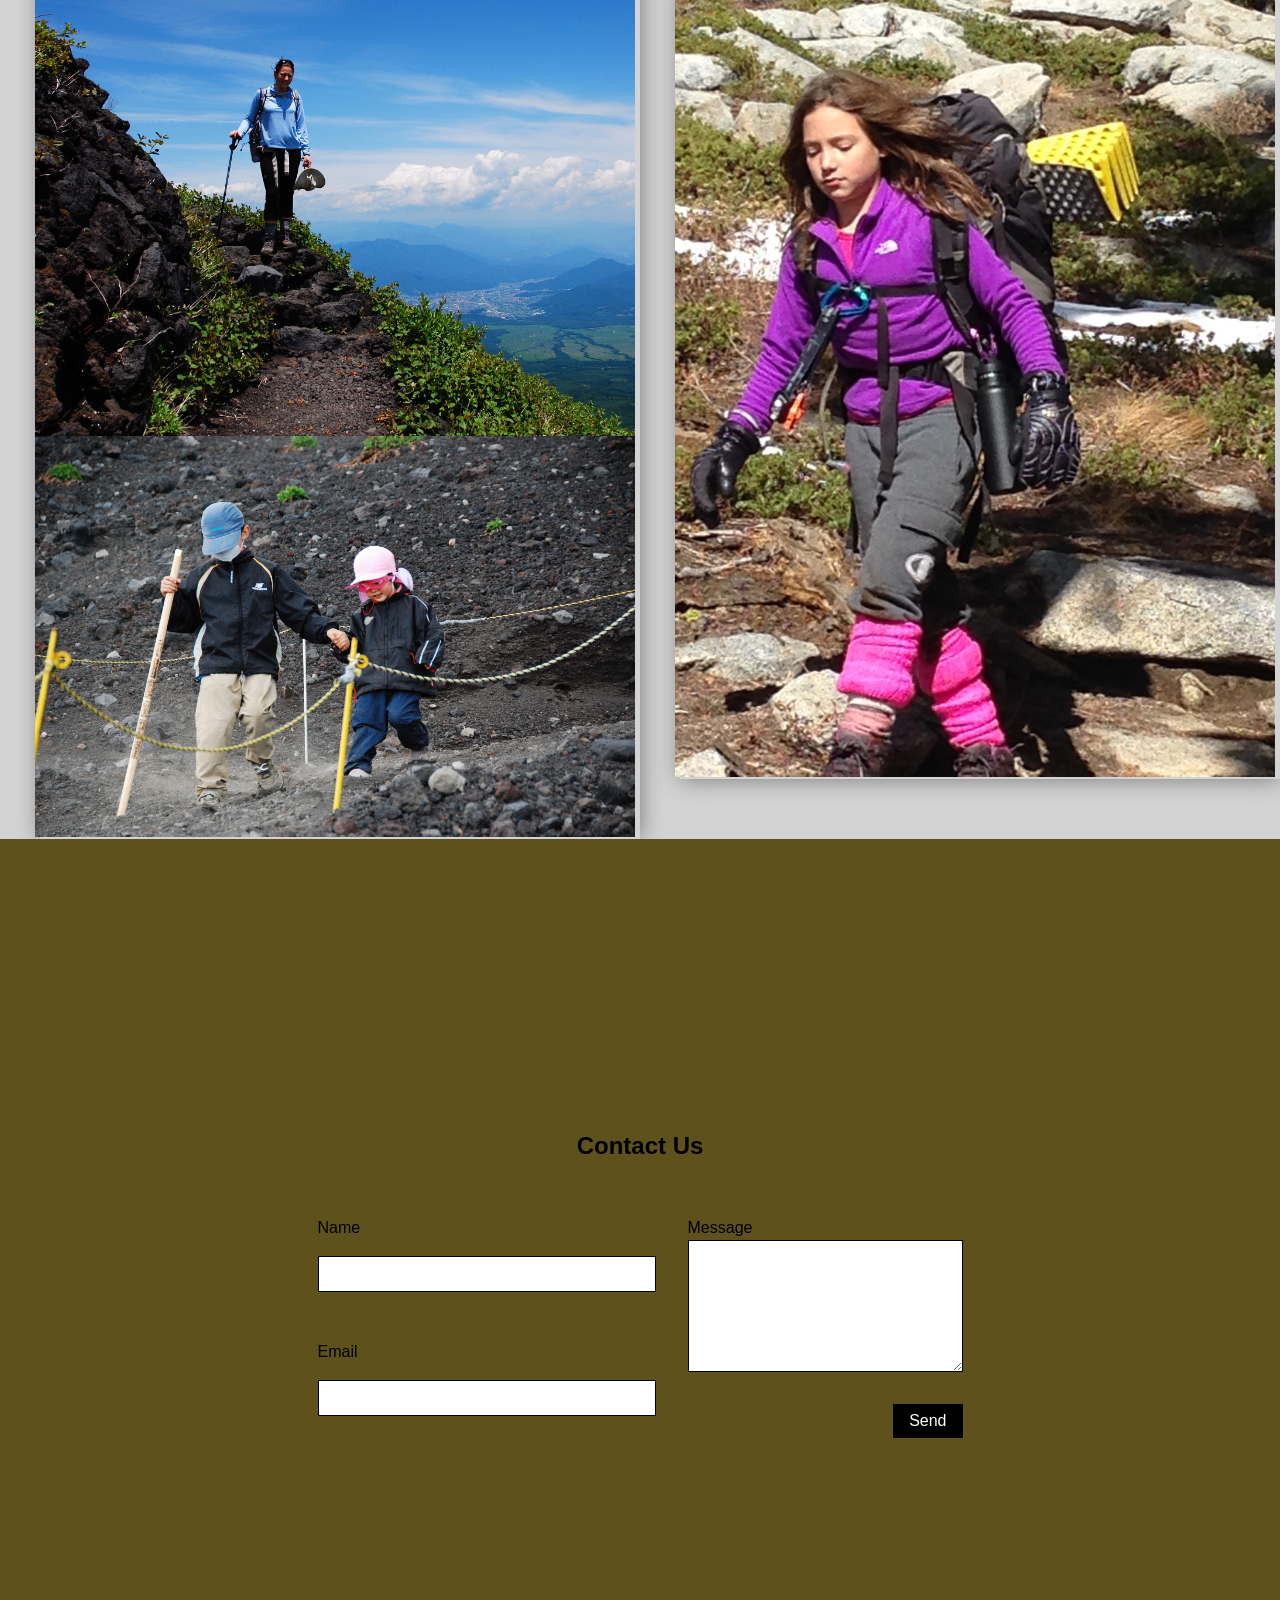
==== commit 052181d9: "tweaks" ====
--- a/index-8-copy.html
+++ b/index-8-copy.html
@@ -26,28 +26,31 @@
 			</section>
 
 				<section id="the-climb" class="main-section">
-					<ul class="card-container">
+					<h2>The Climb</h2>
+					<br>
+						<p>"Everybody needs beauty as well as bread, 
+						places to play in and pray in, where nature may heal
+						and give strength to body and soul."
+						-John Muir</p>
+					<ul class="card-container climb-left">
 						<li class="card">
-							<h2>The Climb</h2>
+							<!-- <h2>The Climb</h2> -->
 							<img src="myimages/climbwhitney.jpeg" alt="Whitney climbing"> 
 							<img src="myimages/climbfuji.jpeg" alt="Fuji climbing">	
 					</ul>
 					<ul class="card-container">
 						<li class="card">
-							<img src="myimages/P&C.jpeg">
-							<h3>"Everybody needs beauty as well as bread, 
-								places to play in and pray in, where nature may heal
-								and give strength to body and soul."</h3>
-							<p>John Muir</p>
+							<img src="myimages/climbchloe.jpeg">
+							<img src="myimages/climbalec3.jpeg">
 						</li>
 						<li class="card">
-							<img src="myimages/P&A.jpeg">
+							<!-- <img src="myimages/climbgood.jpeg"> -->
 						</li>
 					</ul>
-					<ul class="card-container">
+					<ul class="card-container climb-right">
 						<li class="card">
-							<img src="myimages/climbgood.jpeg">
-							<img src="myimages/climbchloe.jpeg">
+							<img src="myimages/P&A.jpeg">
+							<img src="myimages/P&C.jpeg">
 						</li>
 					</ul>
 				</section>
@@ -70,9 +73,11 @@
 
 				</section>
 				<h2 id="the-descent" class="anchor">The Descent</h2>	
+					<p>	I only went out for a walk, and finally concluded to stay out till sundown,
+						for going out, I found, was really going in."  -John Muir</p>
 				<section id="the-descent-section" class="main-section two-wide">
 						
-							<ul class="card-container">
+							<ul class="card-container descent-left">
 								<li class="card">
 									<img src="myimages/descent1.jpeg">
 									<img src="myimages/descent2.jpeg">
--- a/style-copy.css
+++ b/style-copy.css
@@ -1,8 +1,9 @@
 body {
     margin: 0;
     font-family: -apple-system, BlinkMacSystemFont, 'Segoe UI', Roboto, Oxygen, Ubuntu, Cantarell, 'Open Sans', 'Helvetica Neue', sans-serif;
-    background-color: #1d1818;
+    /* background-color: #1d1818; */
     line-height: 1.5;
+    background-color: lightgray;
 }
 
 nav, main > section {
@@ -42,8 +43,15 @@
     width: 31.5%;
     list-style: none;
 }
-
-.two-wide ul.card-container {
+ul.climb-left {
+    transform: translate(109.5px,0);
+
+}
+ul.climb-right {
+    transform: translate(-40px,0)
+}
+
+.two-wide ul.card-container {   
     width: 48.5%;
 }
 
@@ -111,16 +119,29 @@
     top: 120px; */
 
 
-#the-climb > h2, #the-climb p {
+#the-climb > h2, #the-climb h2 {
+    /* margin: 0;
+    text-shadow: 0 0 20px #000000; */
+    text-justify: left;
+    font-family: -apple-system, BlinkMacSystemFont, 'Segoe UI', Roboto, Oxygen, Ubuntu, Cantarell, 'Open Sans', 'Helvetica Neue', sans-serif;
+    font-size: 20;
+    line-height: 2em;
+    font-color: lightgray
+
+}
+#theclimb > p {
     margin: 0;
     text-shadow: 0 0 20px #000000;
-    
+    text-justify: right;
+    font-size: 40;
+    font-family: -apple-system, BlinkMacSystemFont, 'Segoe UI', Roboto, Oxygen, Ubuntu, Cantarell, 'Open Sans', 'Helvetica Neue', sans-serif;
+    text-alight: right;
 }
 
 
 /* Create some cards in this section */
 #the-climb {
-    background-color: #26323f;
+    background-color:  lightgray;
 }
 
 #the-overnight ul {
@@ -129,34 +150,36 @@
     padding: 0;
     display: flex;
     justify-content: center;
+    background-color: lightgray;
 }
 
 #the-overnight > h2 {
-    margin: 1em;
-    font-size: 4em;
+    margin: 10em;
+    font-size: 6em;
     text-align: center;
     color: #eee;
-    /* background-color: #26323f */
+    bbackground-color: lightgray;;
 }
 #the-overnight{
     display: flex;
     /* justify-content: end; */
     flex-direction: row;
     justify-items: end;  
-    justify-content: stretch; 
+    justify-content: stretch;
+    transform: 10em,0; 
 
 }
 
 img {
     padding: 0;
-    margin: 0;
+    margin: -5px;
     border: 0;
 }
 
 .card {
     width: 400px;
     /* margin: 1em; */
-    background-color: #eee;
+    /* background-color: #eee; */
     box-shadow: 0 0 22px rgba(0, 0, 0, 0.44);
 }
 
@@ -179,12 +202,13 @@
 
 #the-descent-section {
     /* background-color: #5856D6; */
-    background-color: #1b541d;
+    /* background-color: #1b541d; */
     background-size: cover;
     display: flex;
     justify-content: center;
     align-items: center;
     margin-bottom: 0rem;
+    background-color: lightgray;
 }
 
 #the-descent > div {
@@ -198,6 +222,9 @@
     font-size: 4em;
     margin: 0 0 0 0;
     text-align: center;
+}
+#the-descent p {
+    text-align: right;
 }
 
 
@@ -277,6 +304,7 @@
     margin: 0 2em 0 0;
     width: 20em;
     font-size: 1em;
+    
 }
 
 textarea {
@@ -293,4 +321,5 @@
     background-color:rgb(0, 0, 0);
     color: #fff;
     border: none;
+    
 }
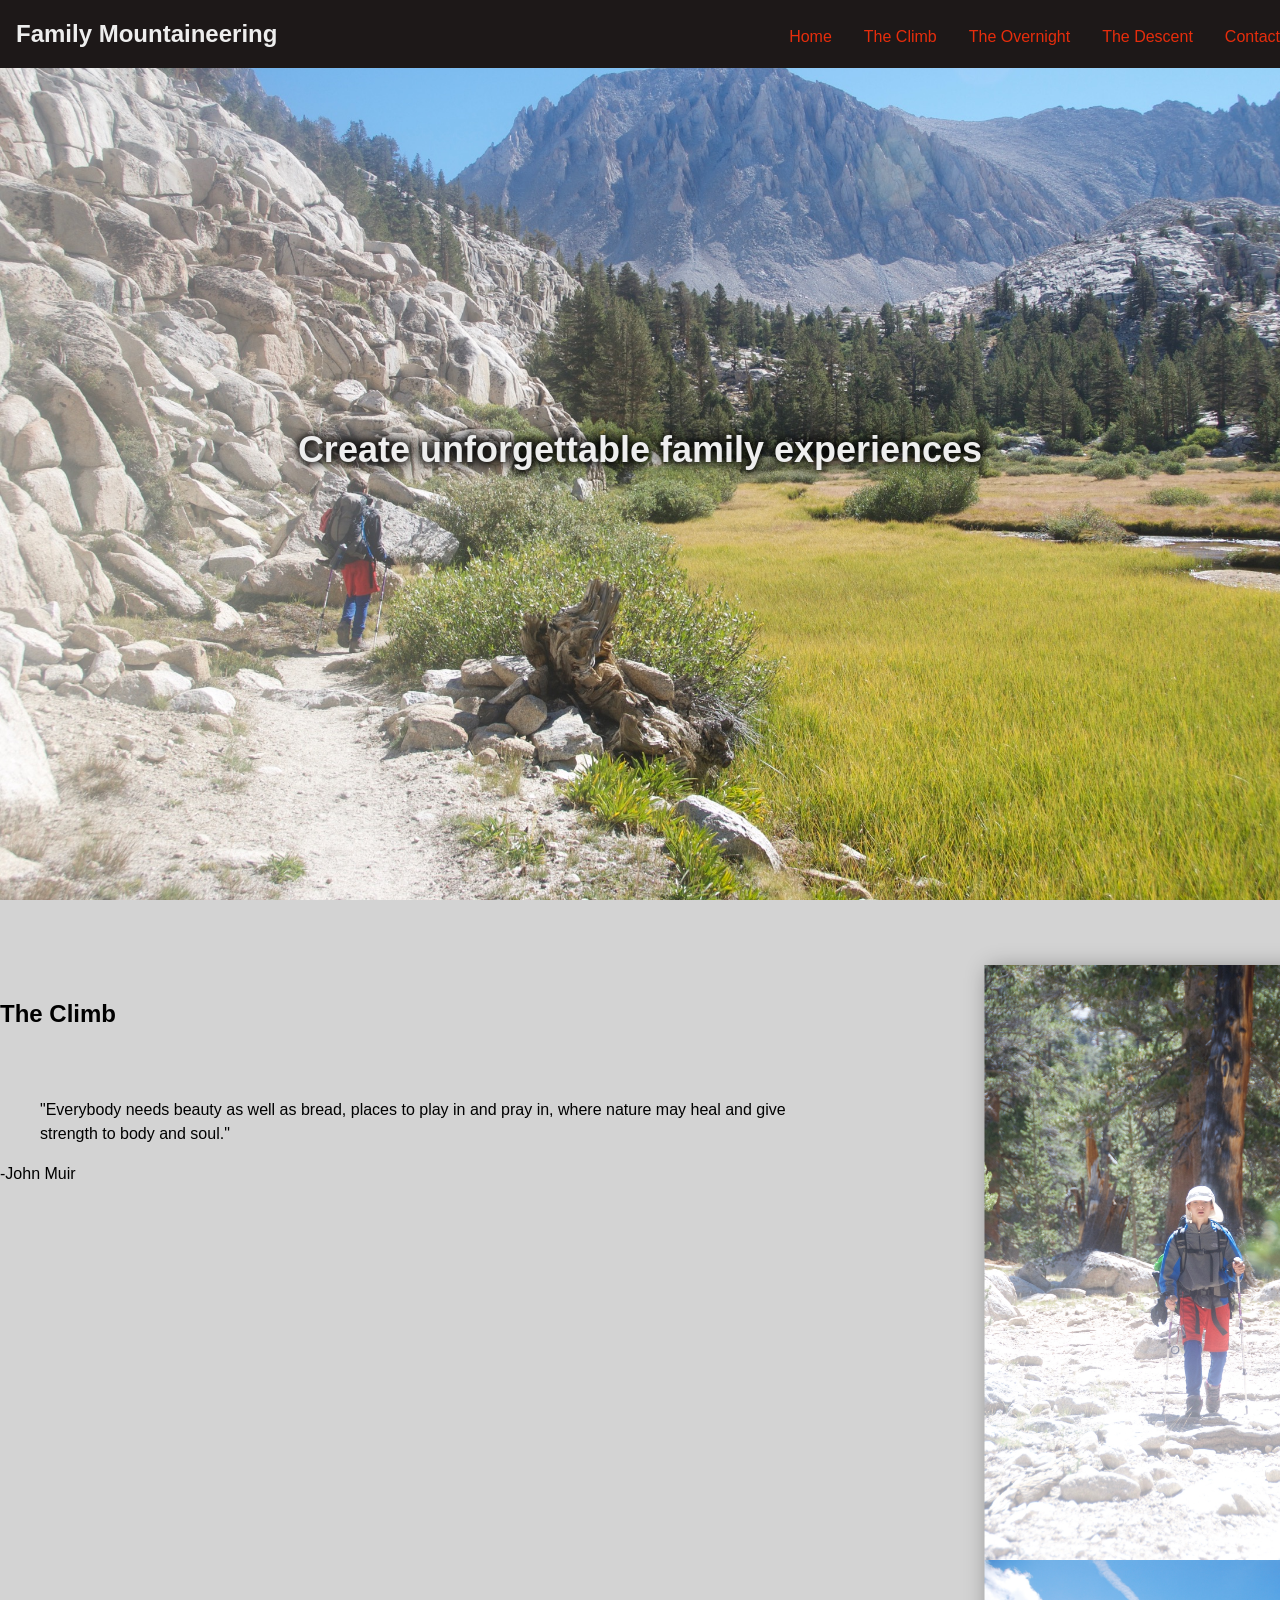
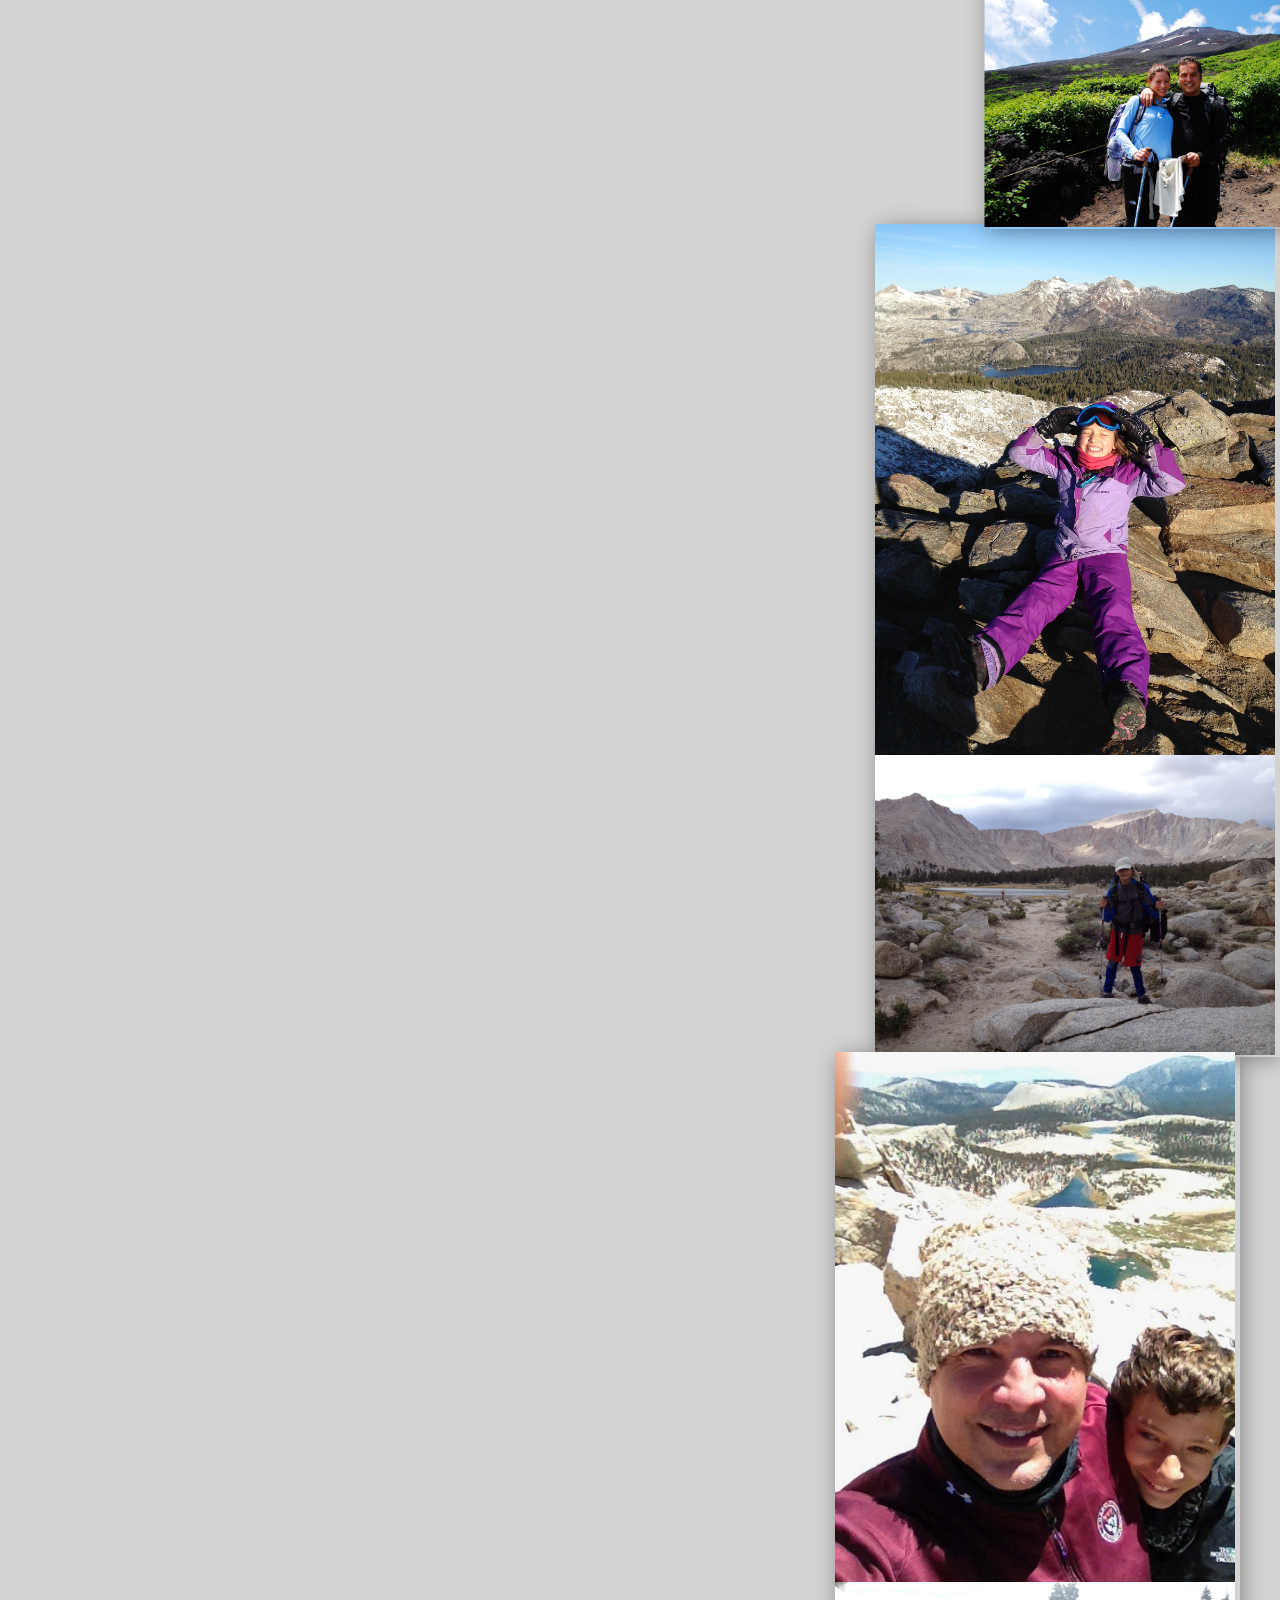
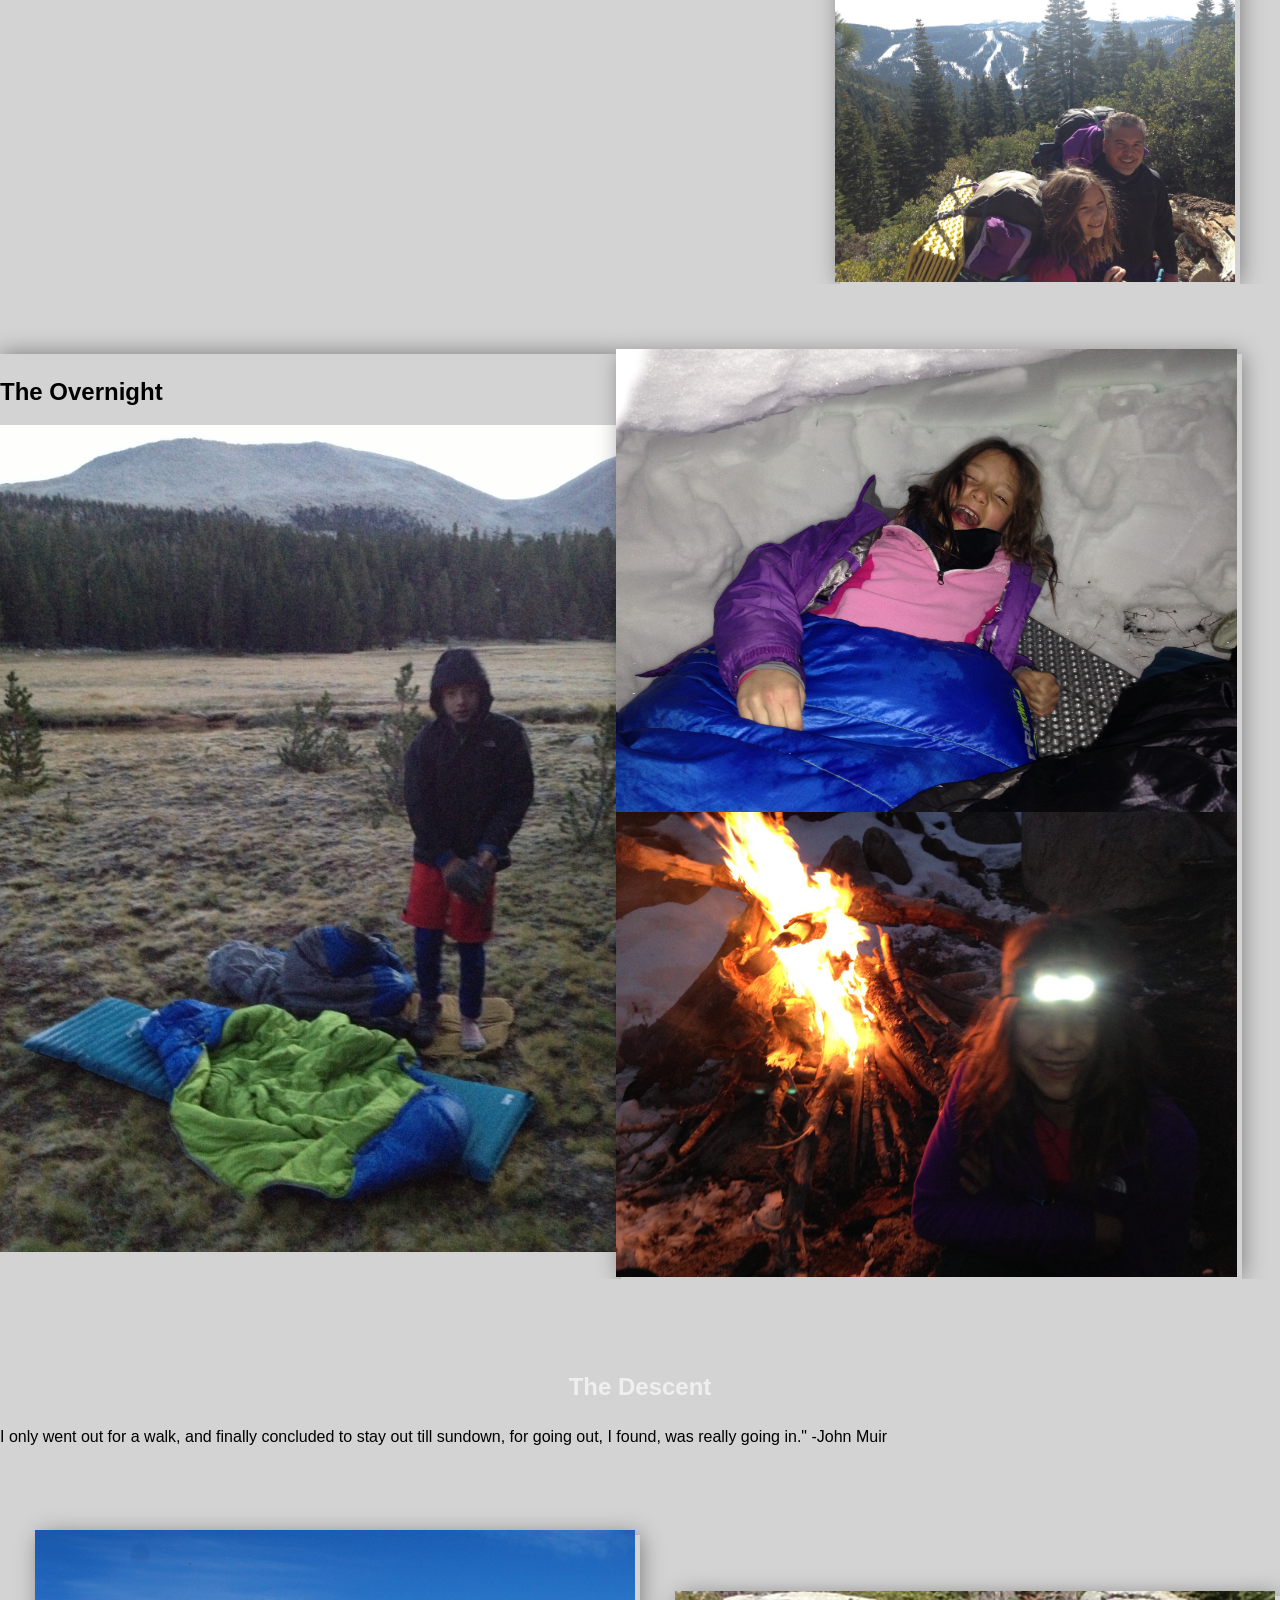
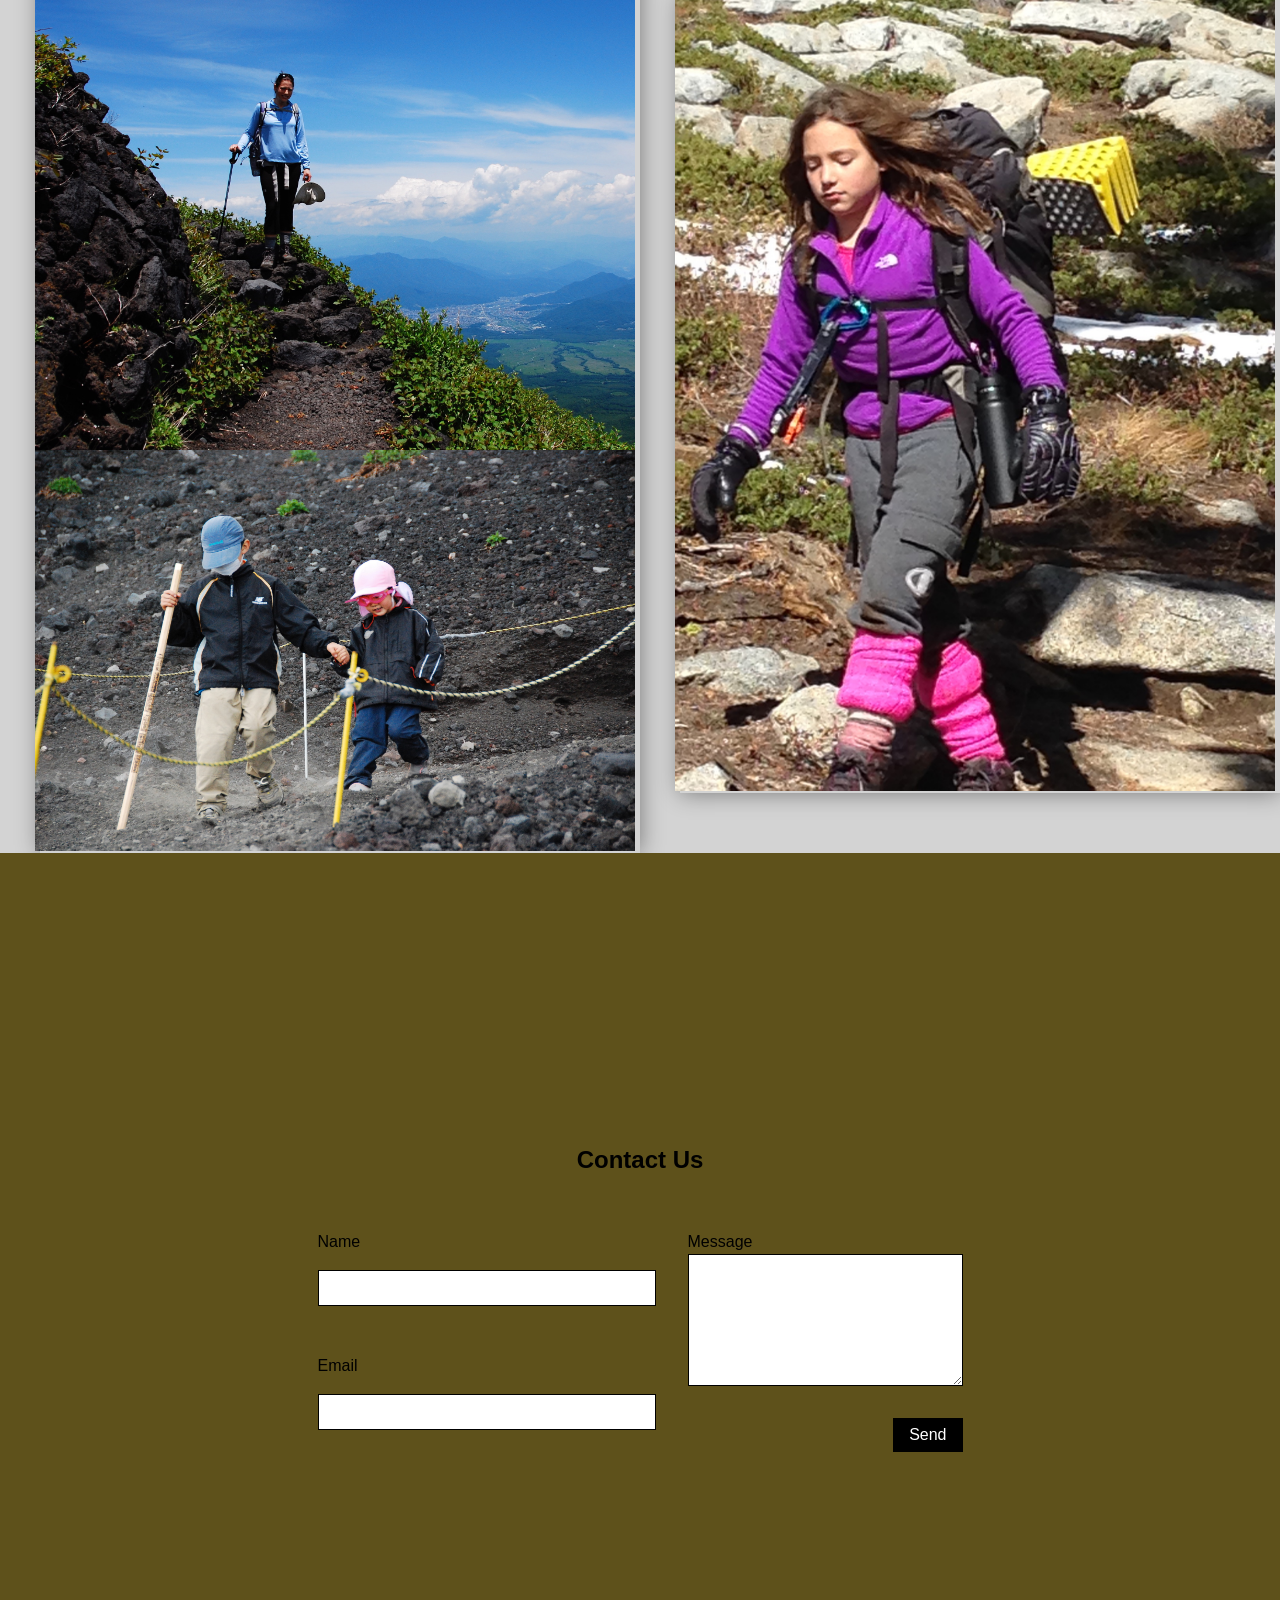
==== commit 106bf553: "Updated index.html just added helper elements to fix bugs - comments included" ====
--- a/index-8-copy.html
+++ b/index-8-copy.html
@@ -1,117 +1,126 @@
 <!DOCTYPE html>
 <html lang="en">
-	<head>
-        <link rel="stylesheet" href="style-copy.css">
-		<title>Family Mountaineering</title>
-		
-	</head>
-	<body>
 
-		<main id="home">
-			<nav id="nav">
-				<h1><a href="#">Family Mountaineering</a></h1>
-				<ul>
-					<li><a href="#home">Home</a></li>
-					<li><a href="#the-climb">The Climb</a></li>
-					<li><a href="#the-overnight">The Overnight</a></li>
-					<li><a href="#the-descent">The Descent</a></li>
-					<li><a href="#contact">Contact</a></li>
+<head>
+	<link rel="stylesheet" href="style-copy.css">
+	<title>Family Mountaineering</title>
+
+</head>
+
+<body>
+
+	<main id="home">
+		<nav id="nav">
+			<h1><a href="#">Family Mountaineering</a></h1>
+			<ul>
+				<li><a href="#home">Home</a></li>
+				<li><a href="#the-climb">The Climb</a></li>
+				<li><a href="#the-overnight">The Overnight</a></li>
+				<li><a href="#the-descent">The Descent</a></li>
+				<li><a href="#contact">Contact</a></li>
+			</ul>
+		</nav>
+
+		<section id="unforgettable-experiences">
+			<div>
+				<h2>Create unforgettable family experiences</h2>
+			</div>
+		</section>
+
+		<section id="the-climb" class="main-section">
+			<!--this was just an element made to help me center your text-->
+			<div class=header>
+				<h2>The Climb</h2>
+				<br>
+				<!--It's best to use blockquotes when quoting something-->
+				<blockquote>"Everybody needs beauty as well as bread,
+					places to play in and pray in, where nature may heal
+					and give strength to body and soul."</blockquote>
+				<footer>-John Muir</footer>
+			</div>
+			<div class="box-shadow">
+				<ul class="card-container climb-left">
+					<li class="card">
+						<!-- <h2>The Climb</h2> -->
+						<img src="myimages/climbwhitney.jpeg" alt="Whitney climbing">
+						<img src="myimages/climbfuji.jpeg" alt="Fuji climbing">
 				</ul>
-			</nav>
-		
-			<section id="unforgettable-experiences">
+				<ul class="card-container">
+					<li class="card">
+						<img src="myimages/climbchloe.jpeg">
+						<img src="myimages/climbalec3.jpeg">
+					</li>
+					<li class="card">
+						<!-- <img src="myimages/climbgood.jpeg"> -->
+					</li>
+				</ul>
+				<ul class="card-container climb-right">
+					<li class="card">
+						<img src="myimages/P&A.jpeg">
+						<img src="myimages/P&C.jpeg">
+					</li>
+				</ul>
+			</div>
+		</section>
+
+		<section id="the-overnight" class="main-section two-wide">
+
+			<ul class="card-container">
+				<li class="card">
+					<h2>The Overnight</h2>
+					<img src="myimages/overnight1.jpeg">
+
+				</li>
+			</ul>
+			<ul class="card-container">
+				<li class="card">
+					<img src="myimages/overnight4.jpeg">
+					<img src="myimages/overnight2.jpeg">
+				</li>
+			</ul>
+
+		</section>
+		<h2 id="the-descent" class="anchor">The Descent</h2>
+		<p> I only went out for a walk, and finally concluded to stay out till sundown,
+			for going out, I found, was really going in." -John Muir</p>
+		<section id="the-descent-section" class="main-section two-wide">
+
+			<ul class="card-container descent-left">
+				<li class="card">
+					<img src="myimages/descent1.jpeg">
+					<img src="myimages/descent2.jpeg">
+				</li>
+			</ul>
+			<ul class="card-container">
+				<li class="card">
+					<img src="myimages/descent3.jpeg">
+				</li>
+			</ul>
+		</section>
+		<footer id="contact">
+			<h2>Contact Us</h2>
+			<form>
 				<div>
-					<h2>Create unforgettable family experiences</h2>
+					<label>
+						<label for="name">Name</label>
+						<input id="name" name="name" type="text">
+					</label>
+
+					<label>
+						<label for="email">Email</label>
+						<input id="email" name="email" type="email">
+					</label>
 				</div>
-			</section>
-
-				<section id="the-climb" class="main-section">
-					<h2>The Climb</h2>
-					<br>
-						<p>"Everybody needs beauty as well as bread, 
-						places to play in and pray in, where nature may heal
-						and give strength to body and soul."
-						-John Muir</p>
-					<ul class="card-container climb-left">
-						<li class="card">
-							<!-- <h2>The Climb</h2> -->
-							<img src="myimages/climbwhitney.jpeg" alt="Whitney climbing"> 
-							<img src="myimages/climbfuji.jpeg" alt="Fuji climbing">	
-					</ul>
-					<ul class="card-container">
-						<li class="card">
-							<img src="myimages/climbchloe.jpeg">
-							<img src="myimages/climbalec3.jpeg">
-						</li>
-						<li class="card">
-							<!-- <img src="myimages/climbgood.jpeg"> -->
-						</li>
-					</ul>
-					<ul class="card-container climb-right">
-						<li class="card">
-							<img src="myimages/P&A.jpeg">
-							<img src="myimages/P&C.jpeg">
-						</li>
-					</ul>
-				</section>
-			
-				<section id="the-overnight" class="main-section two-wide">
-						
-						<ul class="card-container">
-							<li class="card">
-								<h2>The Overnight</h2>
-								<img src="myimages/overnight1.jpeg">
-	
-							</li>
-						</ul>
-						<ul class="card-container">
-							<li class="card">
-								<img src="myimages/overnight4.jpeg">
-								<img src="myimages/overnight2.jpeg">
-							</li>
-						</ul>
-
-				</section>
-				<h2 id="the-descent" class="anchor">The Descent</h2>	
-					<p>	I only went out for a walk, and finally concluded to stay out till sundown,
-						for going out, I found, was really going in."  -John Muir</p>
-				<section id="the-descent-section" class="main-section two-wide">
-						
-							<ul class="card-container descent-left">
-								<li class="card">
-									<img src="myimages/descent1.jpeg">
-									<img src="myimages/descent2.jpeg">
-								</li>
-							</ul>
-							<ul class="card-container">
-								<li class="card">
-									<img src="myimages/descent3.jpeg">
-								</li>
-							</ul>
-				</section>
-			<footer id="contact">
-				<h2>Contact Us</h2>
-				<form>
-					<div>
-						<label>
-							<label for="name">Name</label>
-							<input id="name" name="name" type="text">
-						</label>
-			
-						<label>
-							<label for="email">Email</label>
-							<input id="email" name="email" type="email">
-						</label>
-					</div>
-					<div>
-						<label>
-							<label for="message">Message</span>
+				<div>
+					<label>
+						<label for="message">Message</span>
 							<textarea id="message" name="message"></textarea>
 						</label>
 						<button type="submit">Send</button>
-					</div>
-				</form>
-			</footer>
-		</main>
-	</body>
-</html>+				</div>
+			</form>
+		</footer>
+	</main>
+</body>
+
+</html>
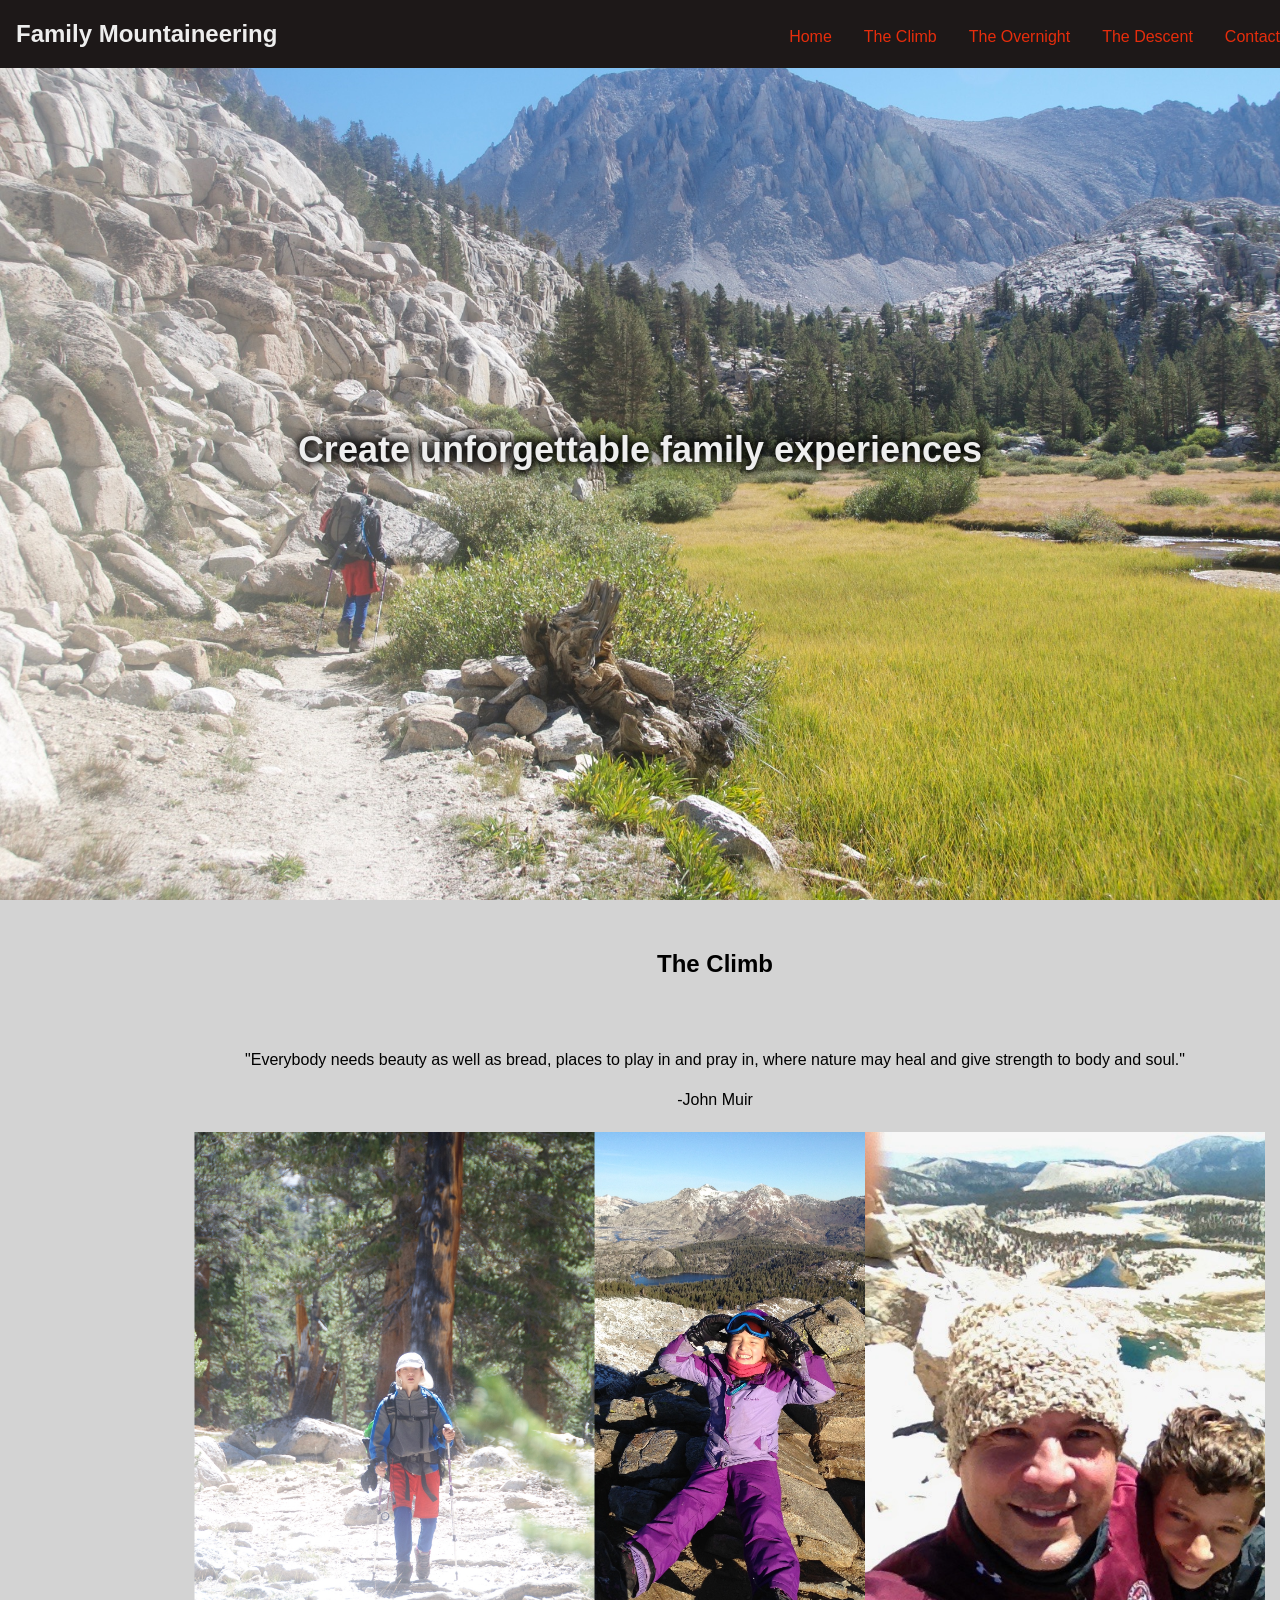
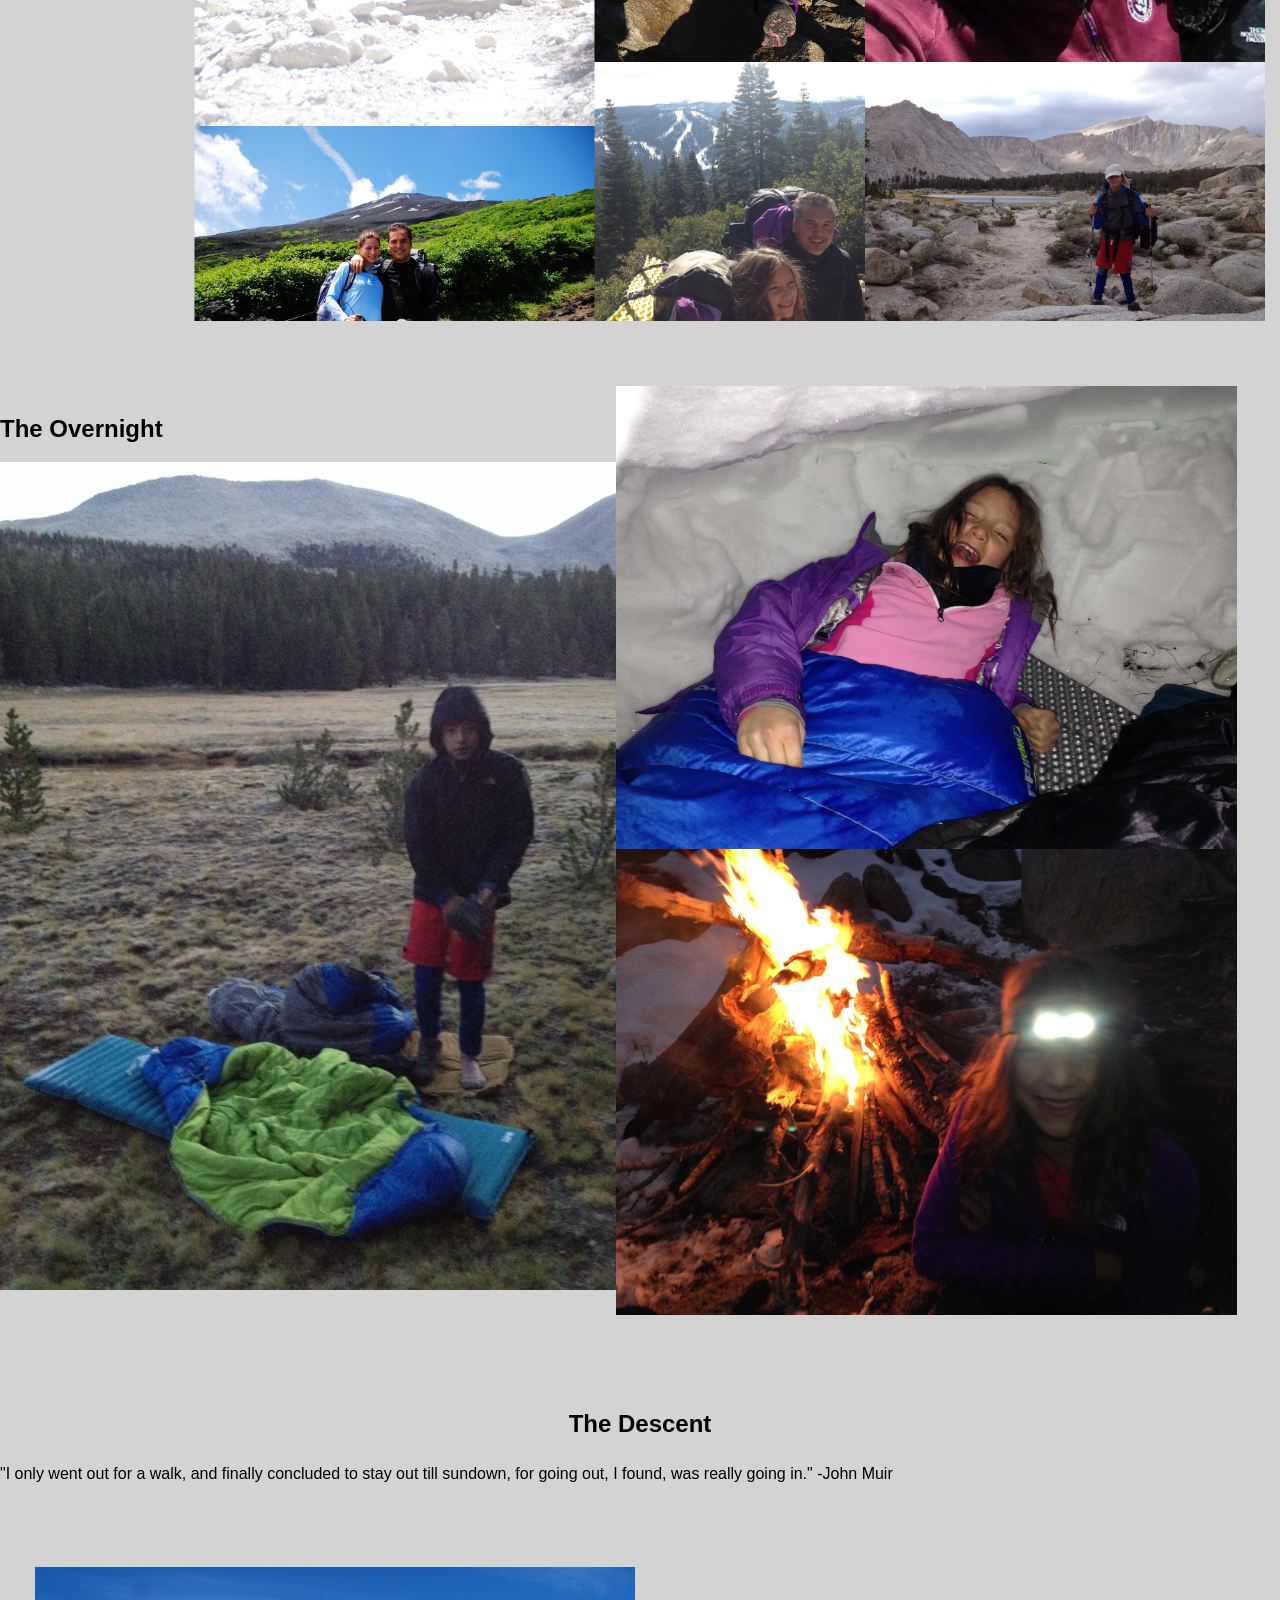
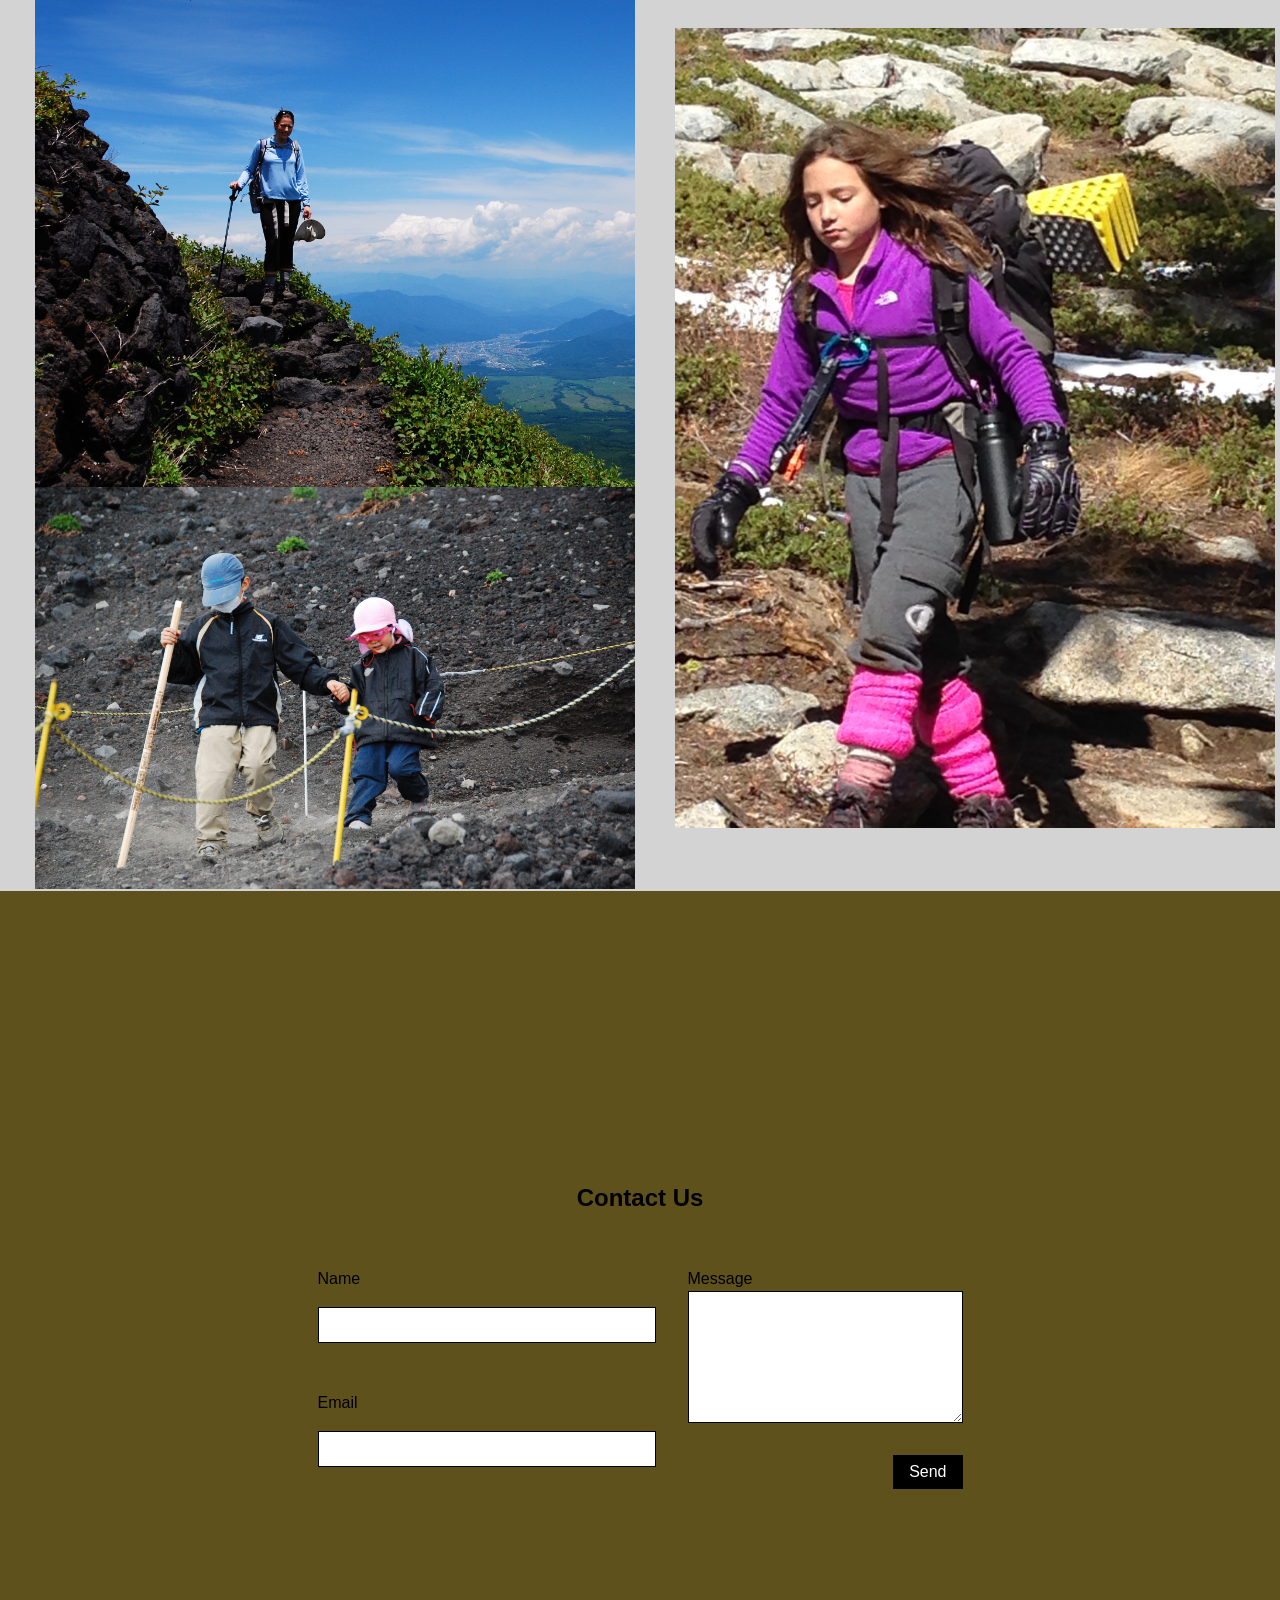
==== commit fe4929e3: "final" ====
--- a/index-8-copy.html
+++ b/index-8-copy.html
@@ -28,7 +28,7 @@
 		</section>
 
 		<section id="the-climb" class="main-section">
-			<!--this was just an element made to help me center your text-->
+			<!--this was just an element made to help center your text-->
 			<div class=header>
 				<h2>The Climb</h2>
 				<br>
@@ -48,7 +48,7 @@
 				<ul class="card-container">
 					<li class="card">
 						<img src="myimages/climbchloe.jpeg">
-						<img src="myimages/climbalec3.jpeg">
+						<img src="myimages/P&C.jpeg">
 					</li>
 					<li class="card">
 						<!-- <img src="myimages/climbgood.jpeg"> -->
@@ -57,7 +57,7 @@
 				<ul class="card-container climb-right">
 					<li class="card">
 						<img src="myimages/P&A.jpeg">
-						<img src="myimages/P&C.jpeg">
+						<img src="myimages/climbalec3.jpeg">
 					</li>
 				</ul>
 			</div>
@@ -81,7 +81,7 @@
 
 		</section>
 		<h2 id="the-descent" class="anchor">The Descent</h2>
-		<p> I only went out for a walk, and finally concluded to stay out till sundown,
+		<p> "I only went out for a walk, and finally concluded to stay out till sundown,
 			for going out, I found, was really going in." -John Muir</p>
 		<section id="the-descent-section" class="main-section two-wide">
 
--- a/style-copy.css
+++ b/style-copy.css
@@ -1,16 +1,17 @@
 body {
     margin: 0;
     font-family: -apple-system, BlinkMacSystemFont, 'Segoe UI', Roboto, Oxygen, Ubuntu, Cantarell, 'Open Sans', 'Helvetica Neue', sans-serif;
-    /* background-color: #1d1818; */
     line-height: 1.5;
     background-color: lightgray;
 }
 
-nav, main > section {
+nav,
+main>section {
     overflow: auto;
 }
 
-main > section, main > footer {
+main>section,
+main>footer {
     min-height: 100vh;
 }
 
@@ -19,12 +20,14 @@
     justify-content: space-evenly;
 }
 
-#tryptich > section {
+#tryptich>section {
     width: 30%;
 }
 
 section.main-section {
-    display: flex;
+    /* this was causing your entire container to display flex, 
+    making it almost impossiple to center your text*/
+    /* display: flex; */
     justify-content: space-evenly;
     padding-top: 70px;
 }
@@ -35,23 +38,37 @@
 
 #unforgettable-experiences h2 {
     text-shadow: 0 0 7px #000,
-    0 0 12px #000,
-    0 0 18px #000;
+        0 0 12px #000,
+        0 0 18px #000;
+}
+
+/* helps center the-climb section's text*/
+.header {
+    margin: -50px;
+    margin-left: 100px;
+    text-align: center;
+}
+
+.box-shadow {
+    display: flex;
+    transform: translate(50px, 75px);
 }
 
 ul.card-container {
     width: 31.5%;
     list-style: none;
 }
+
 ul.climb-left {
-    transform: translate(109.5px,0);
-
-}
+    transform: translate(109.5px, 0);
+
+}
+
 ul.climb-right {
-    transform: translate(-40px,0)
-}
-
-.two-wide ul.card-container {   
+    transform: translate(-100px, 0)
+}
+
+.two-wide ul.card-container {
     width: 48.5%;
 }
 
@@ -62,6 +79,9 @@
 nav#nav {
     position: fixed;
     width: 100%;
+    /*coding is one weird graph! by adding this, we ensure that
+    your navbar stays on top of everything else*/
+    z-index: 1;
 }
 
 /* Style the nav bar */
@@ -74,7 +94,8 @@
     display: flex;
 }
 
-nav h1, ul {
+nav h1,
+ul {
     margin: 0
 }
 
@@ -110,38 +131,31 @@
     text-emphasis: outline
 }
 
-/* #the-climb > div {
-    position: relative;
-    display: flex;
-    flex-direction: row;
-    justify-content: left;
-    left: -120px;
-    top: 120px; */
-
-
-#the-climb > h2, #the-climb h2 {
+#the-climb>h2,
+#the-climb h2 {
     /* margin: 0;
     text-shadow: 0 0 20px #000000; */
     text-justify: left;
     font-family: -apple-system, BlinkMacSystemFont, 'Segoe UI', Roboto, Oxygen, Ubuntu, Cantarell, 'Open Sans', 'Helvetica Neue', sans-serif;
     font-size: 20;
     line-height: 2em;
-    font-color: lightgray
-
-}
-#theclimb > p {
-    margin: 0;
+    /* color: lightgray */
+}
+
+#theclimb>blockquote,
+#theclimb>footer {
     text-shadow: 0 0 20px #000000;
     text-justify: right;
     font-size: 40;
     font-family: -apple-system, BlinkMacSystemFont, 'Segoe UI', Roboto, Oxygen, Ubuntu, Cantarell, 'Open Sans', 'Helvetica Neue', sans-serif;
-    text-alight: right;
+    text-align: right;
 }
 
 
 /* Create some cards in this section */
 #the-climb {
-    background-color:  lightgray;
+    background-color: lightgray;
+    overflow: hidden;
 }
 
 #the-overnight ul {
@@ -153,20 +167,21 @@
     background-color: lightgray;
 }
 
-#the-overnight > h2 {
+#the-overnight>h2 {
     margin: 10em;
     font-size: 6em;
     text-align: center;
     color: #eee;
-    bbackground-color: lightgray;;
-}
-#the-overnight{
-    display: flex;
-    /* justify-content: end; */
+    background-color: lightgray;
+    ;
+}
+
+#the-overnight {
+    display: flex;
     flex-direction: row;
-    justify-items: end;  
+    justify-items: end;
     justify-content: stretch;
-    transform: 10em,0; 
+    transform: 10em, 0;
 
 }
 
@@ -178,9 +193,6 @@
 
 .card {
     width: 400px;
-    /* margin: 1em; */
-    /* background-color: #eee; */
-    box-shadow: 0 0 22px rgba(0, 0, 0, 0.44);
 }
 
 .card img {
@@ -191,18 +203,18 @@
     font-size: 1em;
 }
 
-.card h3, .card p {
+.card h3,
+.card p {
     margin: 0rem;
 }
 
 h2.anchor {
-    color: #efefef;
-    text-align: center;
+    color:black;
+    text-align: center;
+    font-weight: bold;
 }
 
 #the-descent-section {
-    /* background-color: #5856D6; */
-    /* background-color: #1b541d; */
     background-size: cover;
     display: flex;
     justify-content: center;
@@ -211,61 +223,21 @@
     background-color: lightgray;
 }
 
-#the-descent > div {
-    /* background-color:rgba(255, 255, 255, 0.65); */
+#the-descent>div {
     padding: 2em;
     width: 75%;
     max-width: 700px;
 }
 
-#the-descent  h2 {
+#the-descent h2 {
     font-size: 4em;
     margin: 0 0 0 0;
     text-align: center;
 }
+
 #the-descent p {
     text-align: right;
 }
-
-
-/* Style this
-#suzanne-ciani {
-    background-color: #461c3b;
-    display: flex;
-    color: #fff;
-    background-image: url(images/sound-texture.jpg);
-    background-size: cover;
-}
-
-#suzanne-ciani > div {
-    display: flex;
-    justify-content: center;
-    width: 75%;
-    margin: auto;
-}
-
-#suzanne-ciani h2, #suzanne-ciani p {
-    margin: 0 0 1rem 0;
-}
-
-#suzanne-ciani h2 {
-    font-size: 2em;
-}
-
-#suzanne-ciani > div > div:nth-child(1) {
-    flex: 3;
-    margin: 0 2em 0 0;
-}
-
-#suzanne-ciani > div > div:nth-child(2) {
-    flex: 2;
-}
-
-#suzanne-ciani > div img {
-    width: 100%;
-    box-shadow:0 0 22px rgba(0, 0, 0, 0.44);
-} */
-
 
 #contact {
     background-color: #FF9500;
@@ -276,11 +248,11 @@
     align-items: center;
 }
 
-#contact > form {
-    display: flex;
-}
-
-#contact > form > div {
+#contact>form {
+    display: flex;
+}
+
+#contact>form>div {
     display: flex;
     flex-direction: column;
 }
@@ -298,13 +270,14 @@
     margin: 1em 0;
 }
 
-input, textarea {
+input,
+textarea {
     border: 1px solid #000;
     padding: 0.5em;
     margin: 0 2em 0 0;
     width: 20em;
     font-size: 1em;
-    
+
 }
 
 textarea {
@@ -318,8 +291,8 @@
     margin: 1em 0;
     align-self: flex-end;
     padding: 0.5em 1em;
-    background-color:rgb(0, 0, 0);
+    background-color: rgb(0, 0, 0);
     color: #fff;
     border: none;
-    
-}+
+}
